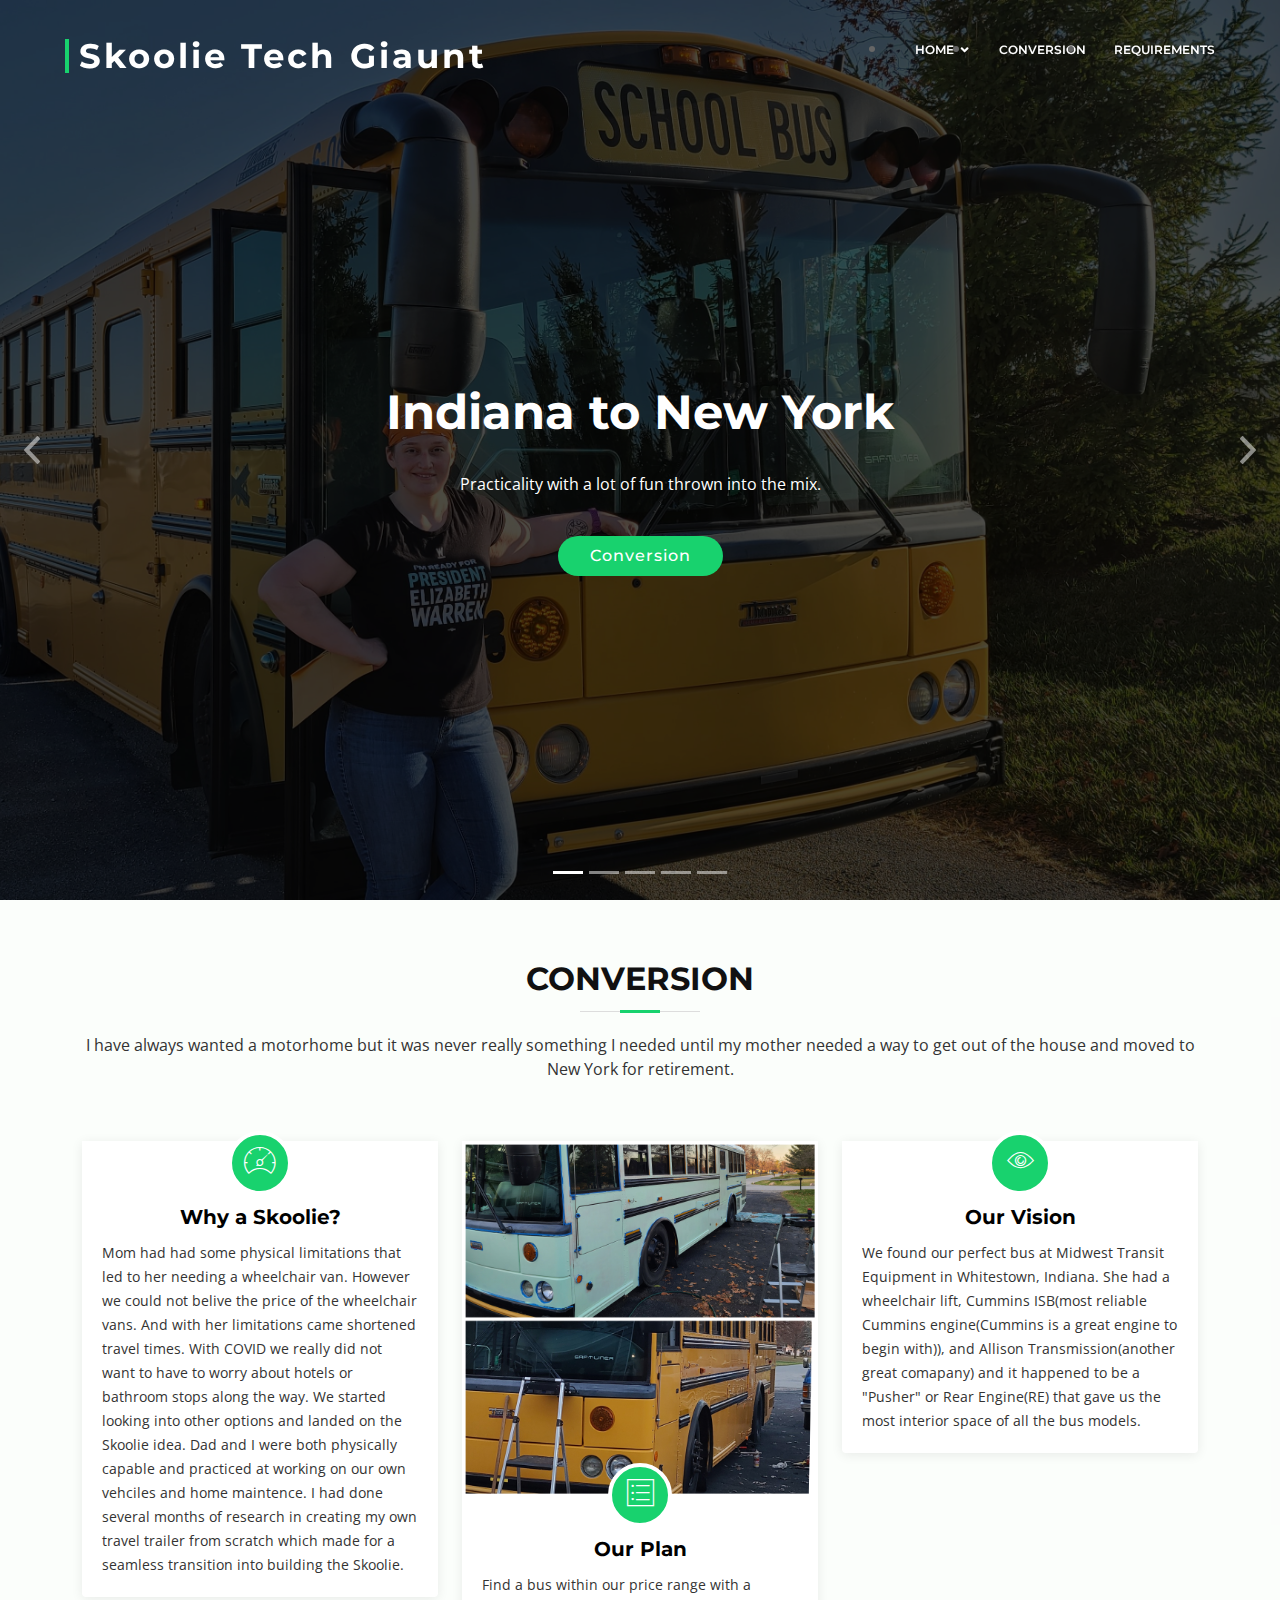
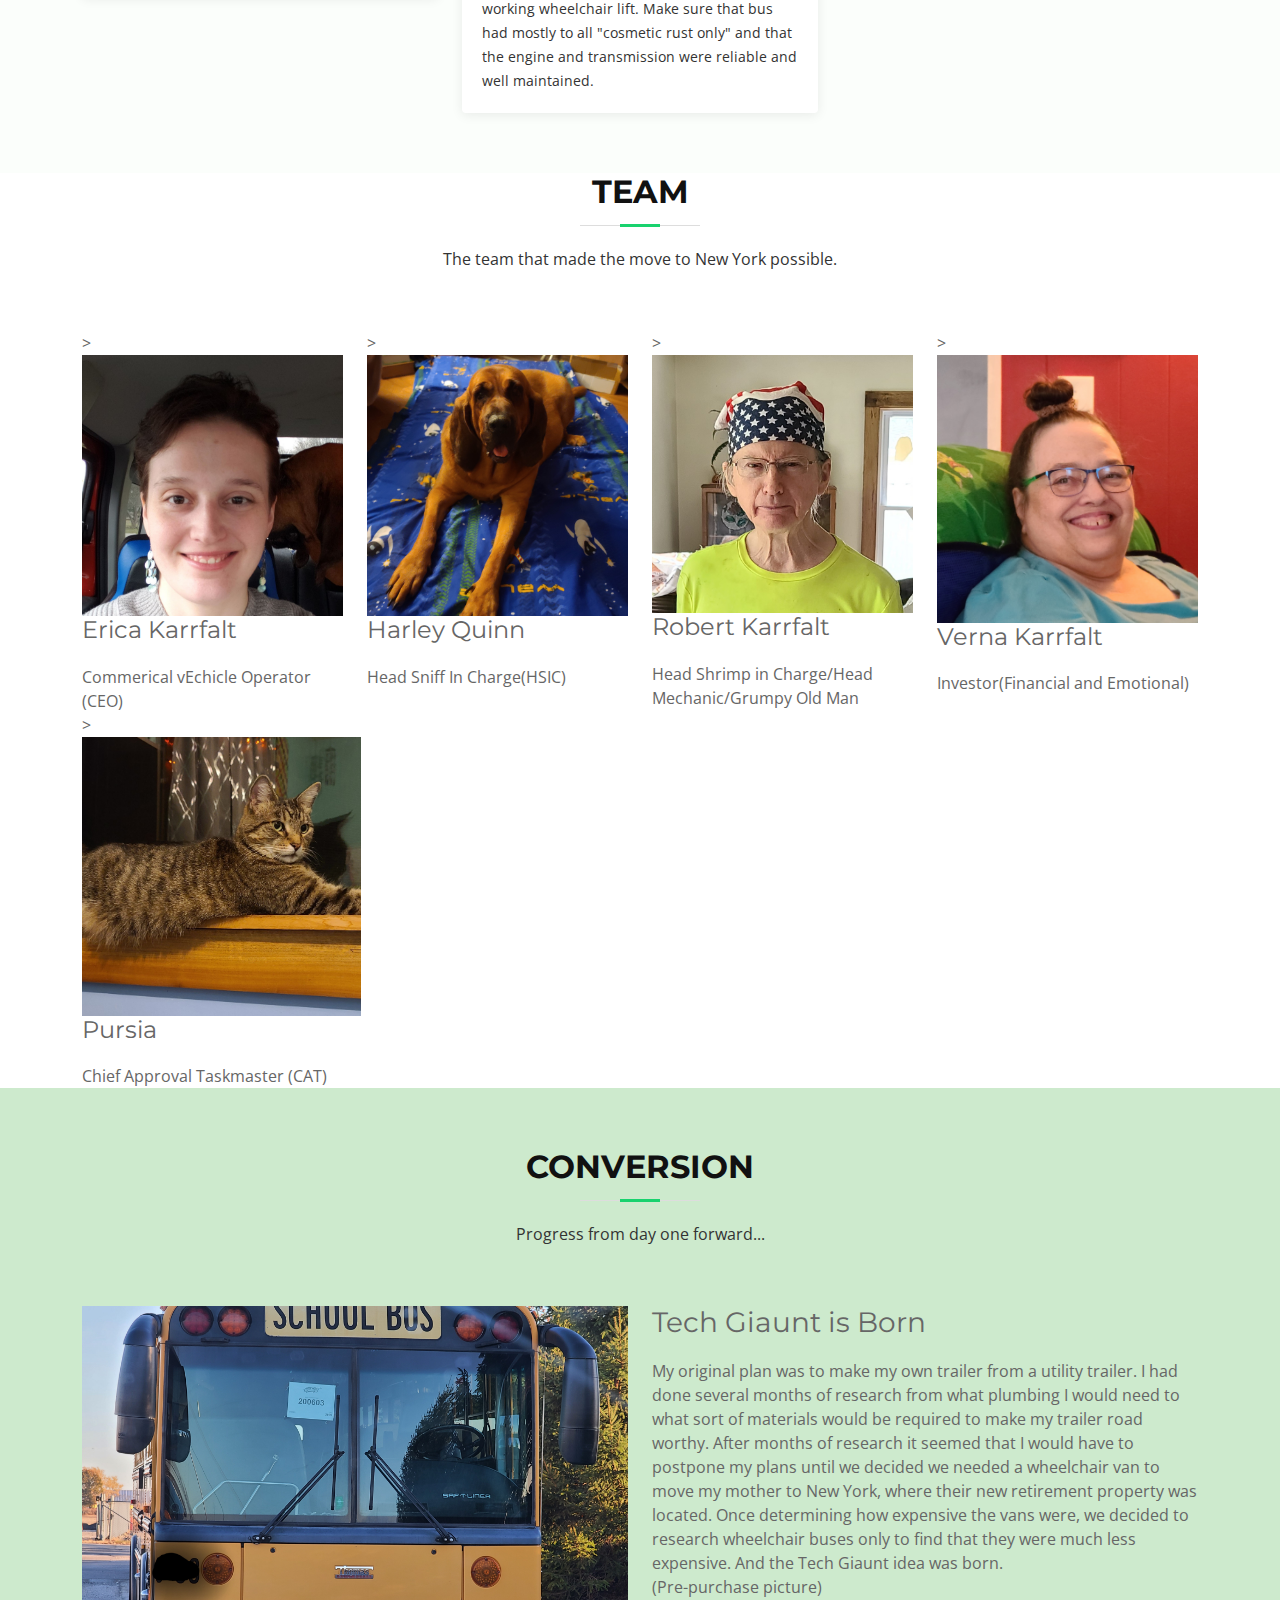
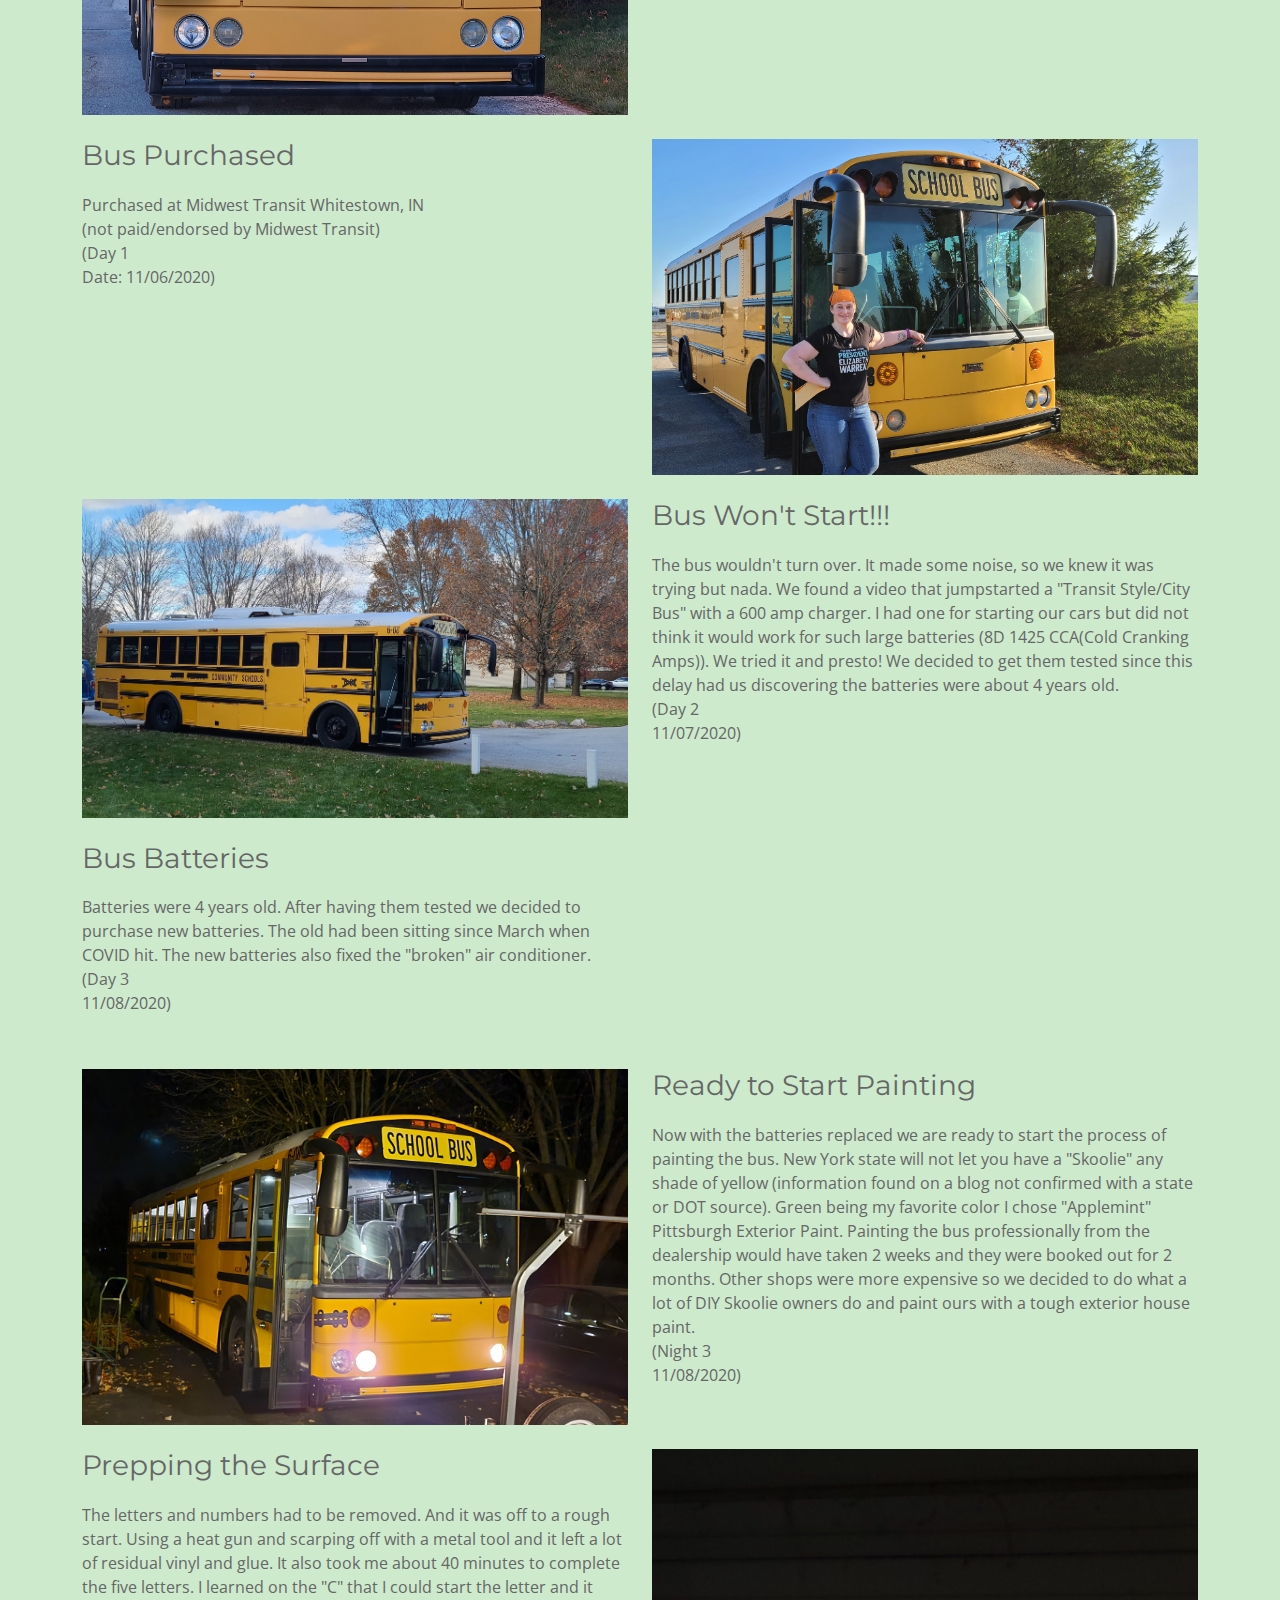
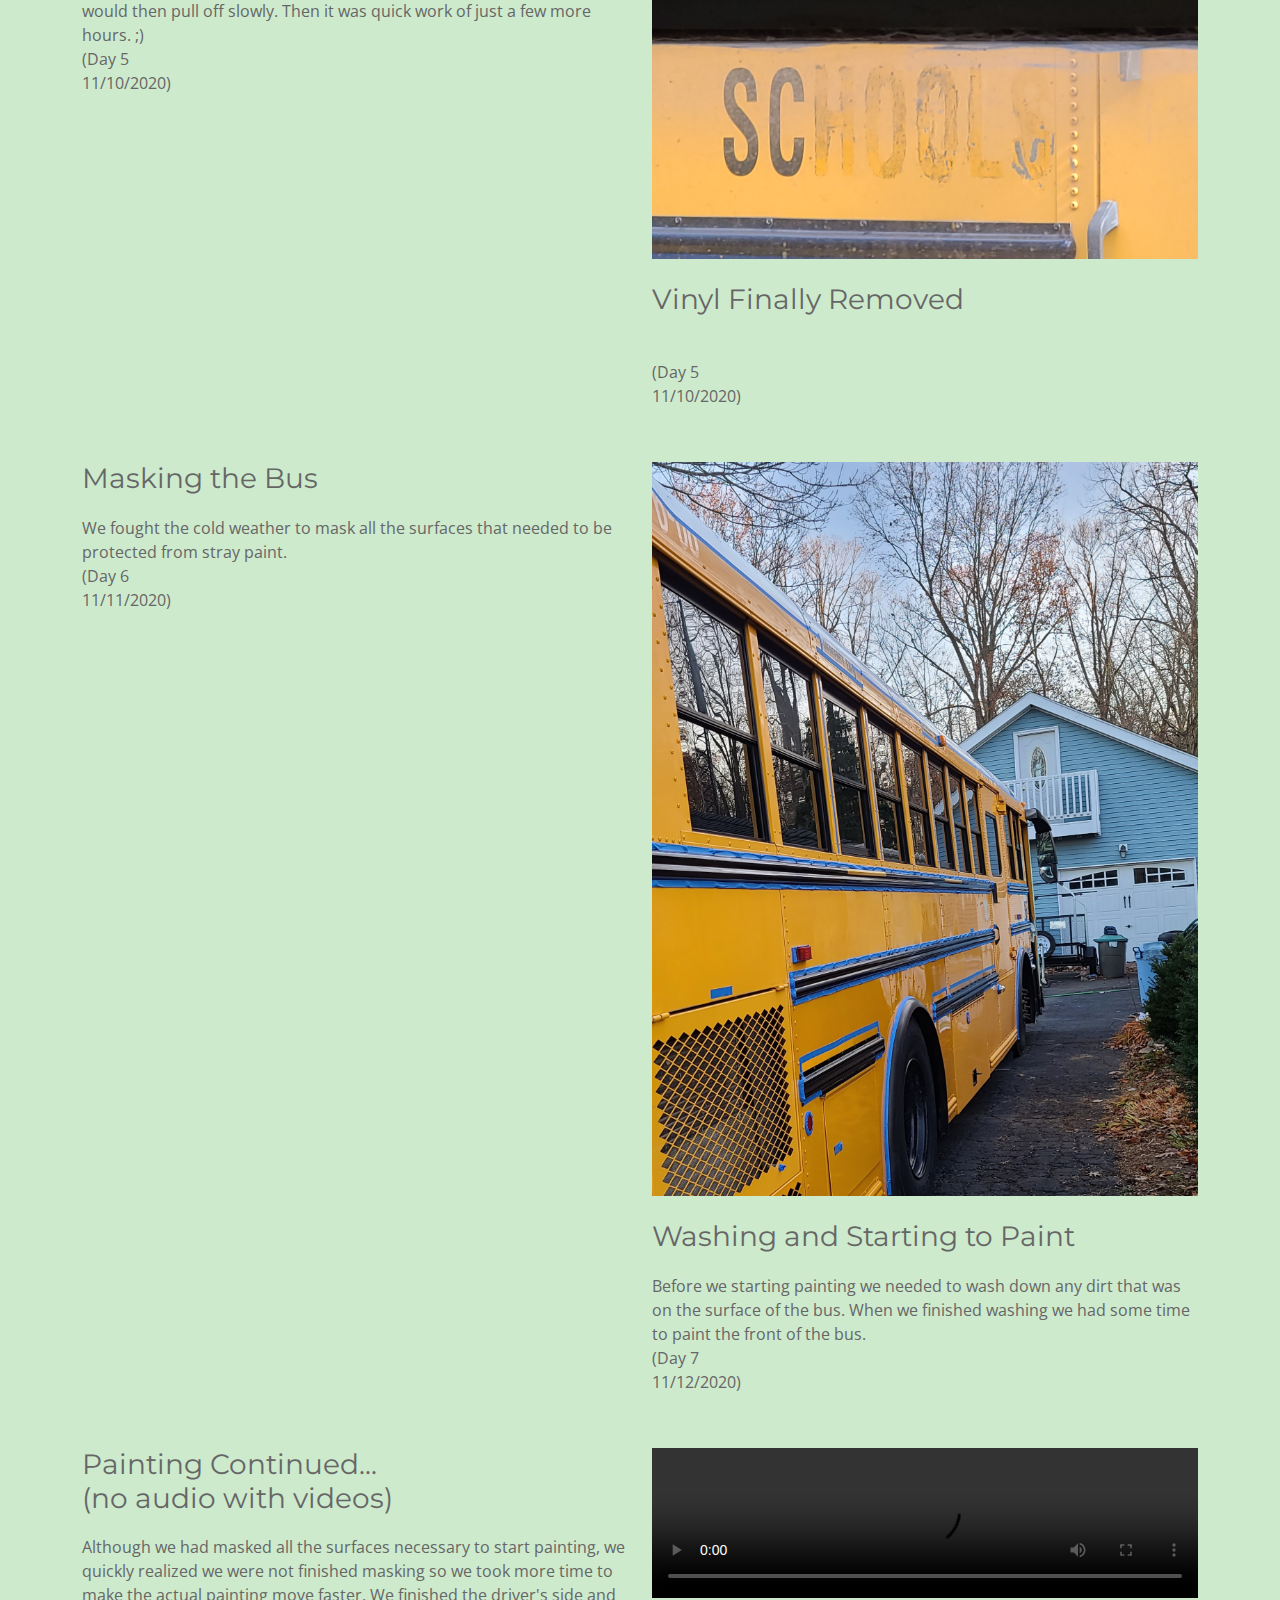
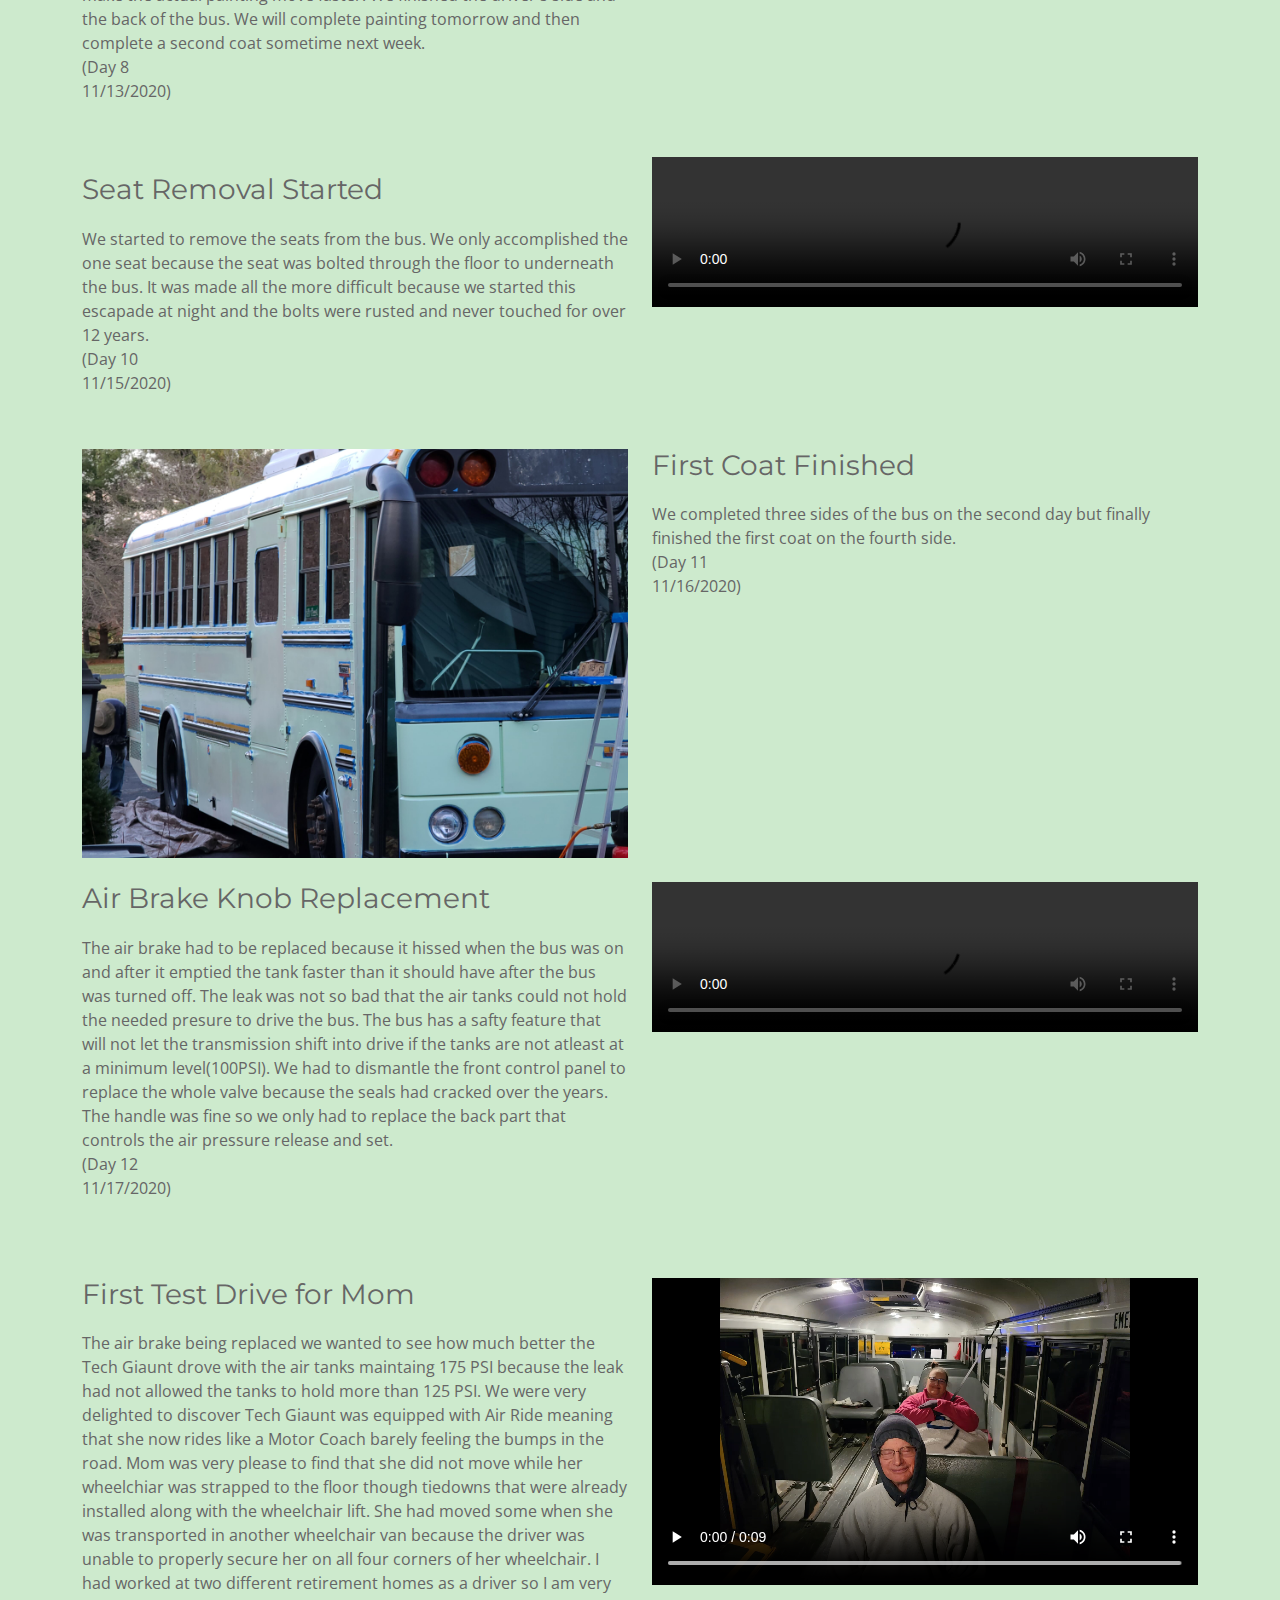
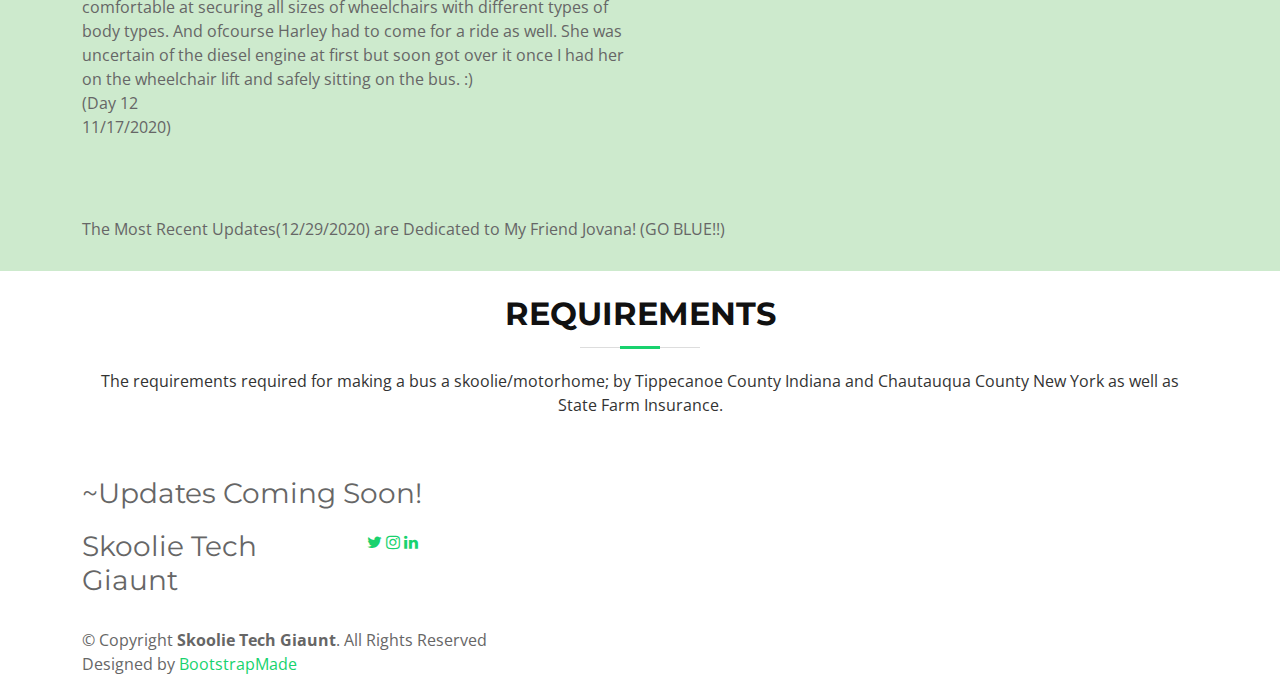
==== index.html @ 7063f768 "Update index.html" ====
<!DOCTYPE html>
<html lang="en">

<head>
  <meta charset="utf-8">
  <meta content="width=device-width, initial-scale=1.0" name="viewport">

  <title>Skoolie Tech Giaunt</title>
  <meta content="" name="description">
  <meta content="" name="keywords">

  <!-- Favicons -->
  <link href="img/favicon.png" rel="icon">
  <link href="img/bootstrap.png" rel="apple-touch-icon">

  <!-- Google Fonts -->
  <link href="https://fonts.googleapis.com/css?family=Open+Sans:300,300i,400,400i,700,700i|Montserrat:300,400,500,700" rel="stylesheet">

  <!-- Vendor CSS Files -->
  <link href="vendor/bootstrap/css/bootstrap.min.css" rel="stylesheet">
  <link href="vendor/icofont/icofont.min.css" rel="stylesheet">
  <link href="vendor/font-awesome/css/font-awesome.min.css" rel="stylesheet">
  <link href="vendor/ionicons/css/ionicons.min.css" rel="stylesheet">
  <link href="vendor/animate.css/animate.min.css" rel="stylesheet">
  <link href="vendor/venobox/venobox.css" rel="stylesheet">
  <link href="vendor/owl.carousel/assets/owl.carousel.min.css" rel="stylesheet">
  <link href="vendor/aos/aos.css" rel="stylesheet">

  <!-- Template Main CSS File -->
  <link href="css/style.css" rel="stylesheet">

  <!-- =======================================================
  * Template Name: BizPage - v4.0.2
  * Template URL: https://bootstrapmade.com/bizpage-bootstrap-business-template/
  * Author: BootstrapMade.com
  * License: https://bootstrapmade.com/license/
  ======================================================== -->
</head>

<body>

  <!-- ======= Header ======= -->
  <header id="header" class="fixed-top header-transparent">
    <div class="container-fluid">

      <div class="row justify-content-center">
        <div class="col-xl-11 d-flex align-items-center">
          <h1 class="logo mr-auto"><a href="#intro">Skoolie Tech Giaunt</a></h1>
          <!-- Uncomment below if you prefer to use an image logo -->
          <!-- <a href="index.html" class="logo mr-auto"><img src="assets/img/logo.png" alt="" class="img-fluid"></a>-->

          <nav class="nav-menu d-none d-lg-block">
            <ul>
              <li class="drop-down"><a href="#intro">Home</a>
                <ul>
                  <li><a href="#about">Conversion Overview</a></li>
		<li><a href="#team">Team</a></li>
                </ul>
              </li>
              <li><a href="#facts">Conversion</a></li>
		<!--<li><a href="#about">Conversion Overview</a></li>-->
		<li><a href="#requirements">Requirements</a></li>
              <!--<li><a href="#services">Services</a></li>-->
              <!--<li><a href="#portfolio">Portfolio</a></li>-->
              <!--<li><a href="#team">Team</a></li>-->
              <!--<li class="drop-down"><a href="">Drop Down</a>
                <ul>
                  <li><a href="#">Drop Down 1</a></li>
                  <li><a href="#">Drop Down 3</a></li>
                  <li><a href="#">Drop Down 4</a></li>
                  <li><a href="#">Drop Down 5</a></li>
                </ul>
              </li>
              <li><a href="#contact">Contact Us</a></li>-->

            </ul>
          </nav><!-- .nav-menu -->
        </div>
      </div>

    </div>
  </header><!-- End Header -->

  <!-- ======= Intro Section ======= -->
  <section id="intro">
    <div class="intro-container">
      <div id="introCarousel" class="carousel  slide carousel-fade" data-ride="carousel">

        <ol class="carousel-indicators"></ol>

        <div class="carousel-inner" role="listbox">

          <div class="carousel-item active" style="background-image: url(img/intro-carousel/EricaTechGiauntDay1.jpg)">
            <div class="carousel-container">
              <div class="container">
                <h2 class="animate__animated animate__fadeInDown">Indiana to New York</h2>
                <p class="animate__animated animate__fadeInUp">Practicality with a lot of fun thrown into the mix.</p>
                <a href="#facts" class="btn-get-started scrollto animate__animated animate__fadeInUp">Conversion</a>
              </div>
            </div>
          </div>

          <div class="carousel-item" style="background-image: url(img/intro-carousel/Day3.jpg)">
            <div class="carousel-container">
              <div class="container">
                <h2 class="animate__animated animate__fadeInDown">Wheelchair Accessible</h2>
                <p class="animate__animated animate__fadeInUp">Wheelchair vans can be very expensive even used one. They usually start around $15,000-20,000 for used and $50,000-85,000 for brandnew. Our 2009 Thomas school bus cost just over $10,000.</p>
                <a href="#facts" class="btn-get-started scrollto animate__animated animate__fadeInUp">Conversion</a>
              </div>
            </div>
          </div>
		
   <div class="carousel-item" style="background-image: url(img/intro-carousel/secondpaintdayD8_2.jpg)">
            <div class="carousel-container">
              <div class="container">
                <h2 class="animate__animated animate__fadeInDown">Your Motorhome</h2>
                <p class="animate__animated animate__fadeInUp">Whatever bus you decide to convert remember to make sure the bus is ready for your needs.</p>
                <a href="#facts" class="btn-get-started scrollto animate__animated animate__fadeInUp">Conversion</a>
              </div>
            </div>
          </div>
		
          <div class="carousel-item" style="background-image: url(img/intro-carousel/vinyllettersremovedD6.jpg)">
            <div class="carousel-container">
              <div class="container">
                <h2 class="animate__animated animate__fadeInDown">Motorhome Rules</h2>
                <p class="animate__animated animate__fadeInUp">Each state has different rules for the converison process.</p>
                <a href="#requirements" class="btn-get-started scrollto animate__animated animate__fadeInUp">Requirements for Motorhome</a>
              </div>
            </div>
          </div>

          <div class="carousel-item" style="background-image: url(img/intro-carousel/firstpsintdayD7.jpg)">
            <div class="carousel-container">
              <div class="container">
                <h2 class="animate__animated animate__fadeInDown">Painting</h2>
                <p class="animate__animated animate__fadeInUp">Painting the bus is a must in almost all states. The yellow is designated for school buses only.</p>
                <a href="#requirements" class="btn-get-started scrollto animate__animated animate__fadeInUp">Requirements for Motorhome</a>
              </div>
            </div>
          </div>

       

        </div>

        <a class="carousel-control-prev" href="#introCarousel" role="button" data-slide="prev">
          <span class="carousel-control-prev-icon ion-chevron-left" aria-hidden="true"></span>
          <span class="sr-only">Previous</span>
        </a>

        <a class="carousel-control-next" href="#introCarousel" role="button" data-slide="next">
          <span class="carousel-control-next-icon ion-chevron-right" aria-hidden="true"></span>
          <span class="sr-only">Next</span>
        </a>

      </div>
    </div>
  </section><!-- End Intro Section -->

  <main id="main">

    <!-- ======= Featured Services Section Section ======= -->
    <!--<section id="featured-services">
      <div class="container">
        <div class="row">
          <div class="col-lg-4 box">
            <i class="ion-ios-bookmarks-outline"></i>
            <h4 class="title"><a href="">Lorem Ipsum Delino</a></h4>
            <p class="description">Voluptatum deleniti atque corrupti quos dolores et quas molestias excepturi sint occaecati cupiditate non provident</p>
          </div>
          <div class="col-lg-4 box box-bg">
            <i class="ion-ios-stopwatch-outline"></i>
            <h4 class="title"><a href="">Dolor Sitema</a></h4>
            <p class="description">Minim veniam, quis nostrud exercitation ullamco laboris nisi ut aliquip ex ea commodo consequat tarad limino ata</p>
          </div>
          <div class="col-lg-4 box">
            <i class="ion-ios-heart-outline"></i>
            <h4 class="title"><a href="">Sed ut perspiciatis</a></h4>
            <p class="description">Duis aute irure dolor in reprehenderit in voluptate velit esse cillum dolore eu fugiat nulla pariatur</p>
          </div>
        </div>
      </div>
    </section><!-- End Featured Services Section -->

    <!-- ======= About Us Section ======= -->
    <section id="about">
      <div class="container" aos="fade-up">

        <header class="section-header">
          <h3>Conversion</h3>
          <p>I have always wanted a motorhome but it was never really something I needed until my mother needed a way to get out of the house and moved to New York for retirement.</p>
        </header>

        <div class="row about-cols">

          <div class="col-md-4" aos="fade-up" aos-delay="100">
            <div class="about-col">
              <div class="img">
                <img src="img/Applemint1.jpg" alt="" class="img-fluid">
                <div class="icon"><i class="ion-ios-speedometer-outline"></i></div>
              </div>
              <h2 class="title"><a href="#facts">Why a Skoolie?</a></h2>
              <p>
                Mom had had some physical limitations that led to her needing a wheelchair van. However we could not belive the price of the wheelchair vans. And with her limitations came shortened travel times. With COVID
				we really did not want to have to worry about hotels or bathroom stops along the way. We started looking into other options and landed on the Skoolie idea. Dad and I were both physically capable and practiced at
				working on our own vehciles and home maintence. I had done several months of research in creating my own travel trailer from scratch which made for a seamless transition into building the Skoolie.
              </p>
            </div>
          </div>

          <div class="col-md-4" aos="fade-up" aos-delay="200">
            <div class="about-col">
              <div class="img">
                <img src="img/D6_D8.jpg" alt="" class="img-fluid">
                <div class="icon"><i class="ion-ios-list-outline"></i></div>
              </div>
              <h2 class="title"><a href="#facts">Our Plan</a></h2>
              <p>
                Find a bus within our price range with a working wheelchair lift. Make sure that bus had mostly to all "cosmetic rust only" and that the engine and transmission were reliable and well maintained.
              </p>
            </div>
          </div>

          <div class="col-md-4" aos="fade-up" aos-delay="300">
            <div class="about-col">
              <div class="img">
                <img src="img/applemint2.jpg" alt="" class="img-fluid">
                <div class="icon"><i class="ion-ios-eye-outline"></i></div>
              </div>
              <h2 class="title"><a href="#facts">Our Vision</a></h2>
              <p>
                We found our perfect bus at Midwest Transit Equipment in Whitestown, Indiana. She had a wheelchair lift, Cummins ISB(most reliable Cummins engine(Cummins is a great engine to begin with)), and Allison Transmission(another great comapany) and it happened to be a "Pusher" or Rear Engine(RE) that gave us the most interior space of all the bus models.
              </p>
            </div>
          </div>

        </div>

      </div>
    </section><!-- End About Us Section -->
	  
    <!-- ======= Services Section ======= -->
   <!-- <section id="services">
      <div class="container" data-aos="fade-up">
        <header class="section-header wow fadeInUp">
          <h3>Services</h3>
          <p>Laudem latine persequeris id sed, ex fabulas delectus quo. No vel partiendo abhorreant vituperatoribus, ad pro quaestio laboramus. Ei ubique vivendum pro. At ius nisl accusam lorenta zanos paradigno tridexa panatarel.</p>
        </header>
        <div class="row">
          <div class="col-lg-4 col-md-6 box" data-aos="fade-up" data-aos-delay="100">
            <div class="icon"><i class="ion-ios-analytics-outline"></i></div>
            <h4 class="title"><a href="">Lorem Ipsum</a></h4>
            <p class="description">Voluptatum deleniti atque corrupti quos dolores et quas molestias excepturi sint occaecati cupiditate non provident</p>
          </div>
          <div class="col-lg-4 col-md-6 box" data-aos="fade-up" data-aos-delay="200">
            <div class="icon"><i class="ion-ios-bookmarks-outline"></i></div>
            <h4 class="title"><a href="">Dolor Sitema</a></h4>
            <p class="description">Minim veniam, quis nostrud exercitation ullamco laboris nisi ut aliquip ex ea commodo consequat tarad limino ata</p>
          </div>
          <div class="col-lg-4 col-md-6 box" data-aos="fade-up" data-aos-delay="300">
            <div class="icon"><i class="ion-ios-paper-outline"></i></div>
            <h4 class="title"><a href="">Sed ut perspiciatis</a></h4>
            <p class="description">Duis aute irure dolor in reprehenderit in voluptate velit esse cillum dolore eu fugiat nulla pariatur</p>
          </div>
          <div class="col-lg-4 col-md-6 box" data-aos="fade-up" data-aos-delay="200">
            <div class="icon"><i class="ion-ios-speedometer-outline"></i></div>
            <h4 class="title"><a href="">Magni Dolores</a></h4>
            <p class="description">Excepteur sint occaecat cupidatat non proident, sunt in culpa qui officia deserunt mollit anim id est laborum</p>
          </div>
          <div class="col-lg-4 col-md-6 box" data-aos="fade-up" data-aos-delay="300">
            <div class="icon"><i class="ion-ios-barcode-outline"></i></div>
            <h4 class="title"><a href="">Nemo Enim</a></h4>
            <p class="description">At vero eos et accusamus et iusto odio dignissimos ducimus qui blanditiis praesentium voluptatum deleniti atque</p>
          </div>
          <div class="col-lg-4 col-md-6 box" data-aos="fade-up" data-aos-delay="400">
            <div class="icon"><i class="ion-ios-people-outline"></i></div>
            <h4 class="title"><a href="">Eiusmod Tempor</a></h4>
            <p class="description">Et harum quidem rerum facilis est et expedita distinctio. Nam libero tempore, cum soluta nobis est eligendi</p>
          </div>
        </div>
      </div>
    </section><!-- End Services Section -->

    <!-- ======= Call To Action Section ======= -->
    <!--<section id="call-to-action">
      <div class="container text-center" data-aos="zoom-in">
        <h3>Call To Action</h3>
        <p> Duis aute irure dolor in reprehenderit in voluptate velit esse cillum dolore eu fugiat nulla pariatur. Excepteur sint occaecat cupidatat non proident, sunt in culpa qui officia deserunt mollit anim id est laborum.</p>
        <a class="cta-btn" href="#">Call To Action</a>
      </div>
    </section><!-- End Call To Action Section -->

    <!-- ======= Skills Section ======= -->
   <!-- <section id="skills">
      <div class="container" data-aos="fade-up">
        <header class="section-header">
          <h3>Our Skills</h3>
          <p>Lorem ipsum dolor sit amet, consectetur adipiscing elit, sed do eiusmod tempor incididunt ut labore et dolore magna aliqua. Ut enim ad minim veniam, quis nostrud exercitation ullamco laboris nisi ut aliquip</p>
        </header>
        <div class="skills-content">
          <div class="progress">
            <div class="progress-bar bg-success" role="progressbar" aria-valuenow="100" aria-valuemin="0" aria-valuemax="100">
              <span class="skill">HTML <i class="val">100%</i></span>
            </div>
          </div>
          <div class="progress">
            <div class="progress-bar bg-info" role="progressbar" aria-valuenow="90" aria-valuemin="0" aria-valuemax="100">
              <span class="skill">CSS <i class="val">90%</i></span>
            </div>
          </div>
          <div class="progress">
            <div class="progress-bar bg-warning" role="progressbar" aria-valuenow="75" aria-valuemin="0" aria-valuemax="100">
              <span class="skill">JavaScript <i class="val">75%</i></span>
            </div>
          </div>
          <div class="progress">
            <div class="progress-bar bg-danger" role="progressbar" aria-valuenow="55" aria-valuemin="0" aria-valuemax="100">
              <span class="skill">Photoshop <i class="val">55%</i></span>
            </div>
          </div>
        </div>
      </div>
    </section><!-- End Skills Section -->

    <!-- ======= Facts Section ======= -->
    <!--<section id="facts">
      <div class="container" data-aos="fade-up">
        <header class="section-header">
          <h3>Facts</h3>
          <p>Sed ut perspiciatis unde omnis iste natus error sit voluptatem accusantium doloremque</p>
        </header>
        <div class="row counters">
          <div class="col-lg-3 col-6 text-center">
            <span data-toggle="counter-up">274</span>
            <p>Clients</p>
          </div>
          <div class="col-lg-3 col-6 text-center">
            <span data-toggle="counter-up">421</span>
            <p>Projects</p>
          </div>
          <div class="col-lg-3 col-6 text-center">
            <span data-toggle="counter-up">1,364</span>
            <p>Hours Of Support</p>
          </div>
          <div class="col-lg-3 col-6 text-center">
            <span data-toggle="counter-up">18</span>
            <p>Hard Workers</p>
          </div>
        </div>
        <div class="facts-img">
          <img src="assets/img/facts-img.png" alt="" class="img-fluid">
        </div>
      </div>
    </section><!-- End Facts Section -->

    <!-- ======= Portfolio Section ======= -->
   <!-- <section id="portfolio" class="section-bg">
      <div class="container" data-aos="fade-up">
        <header class="section-header">
          <h3 class="section-title">Our Portfolio</h3>
        </header>
        <div class="row" data-aos="fade-up" data-aos-delay="100"">
      <div class=" col-lg-12">
          <ul id="portfolio-flters">
            <li data-filter="*" class="filter-active">All</li>
            <li data-filter=".filter-app">App</li>
            <li data-filter=".filter-card">Card</li>
            <li data-filter=".filter-web">Web</li>
          </ul>
        </div>
      </div>
      <div class="row portfolio-container" data-aos="fade-up" data-aos-delay="200">
        <div class="col-lg-4 col-md-6 portfolio-item filter-app">
          <div class="portfolio-wrap">
            <figure>
              <img src="assets/img/portfolio/app1.jpg" class="img-fluid" alt="">
              <a href="assets/img/portfolio/app1.jpg" data-lightbox="portfolio" data-title="App 1" class="link-preview"><i class="ion ion-eye"></i></a>
              <a href="portfolio-details.html" class="link-details" title="More Details"><i class="ion ion-android-open"></i></a>
            </figure>
            <div class="portfolio-info">
              <h4><a href="portfolio-details.html">App 1</a></h4>
              <p>App</p>
            </div>
          </div>
        </div>
        <div class="col-lg-4 col-md-6 portfolio-item filter-web">
          <div class="portfolio-wrap">
            <figure>
              <img src="assets/img/portfolio/web3.jpg" class="img-fluid" alt="">
              <a href="assets/img/portfolio/web3.jpg" class="link-preview venobox" data-gall="portfolioGallery" title="Web 3"><i class="ion ion-eye"></i></a>
              <a href="portfolio-details.html" class="link-details" title="More Details"><i class="ion ion-android-open"></i></a>
            </figure>
            <div class="portfolio-info">
              <h4><a href="portfolio-details.html">Web 3</a></h4>
              <p>Web</p>
            </div>
          </div>
        </div>
        <div class="col-lg-4 col-md-6 portfolio-item filter-app">
          <div class="portfolio-wrap">
            <figure>
              <img src="assets/img/portfolio/app2.jpg" class="img-fluid" alt="">
              <a href="assets/img/portfolio/app2.jpg" class="link-preview venobox" data-gall="portfolioGallery" title="App 2"><i class="ion ion-eye"></i></a>
              <a href="portfolio-details.html" class="link-details" title="More Details"><i class="ion ion-android-open"></i></a>
            </figure>
            <div class="portfolio-info">
              <h4><a href="portfolio-details.html">App 2</a></h4>
              <p>App</p>
            </div>
          </div>
        </div>
        <div class="col-lg-4 col-md-6 portfolio-item filter-card">
          <div class="portfolio-wrap">
            <figure>
              <img src="assets/img/portfolio/card2.jpg" class="img-fluid" alt="">
              <a href="assets/img/portfolio/card2.jpg" class="link-preview venobox" data-gall="portfolioGallery" title="Card 2"><i class="ion ion-eye"></i></a>
              <a href="portfolio-details.html" class="link-details" title="More Details"><i class="ion ion-android-open"></i></a>
            </figure>
            <div class="portfolio-info">
              <h4><a href="portfolio-details.html">Card 2</a></h4>
              <p>Card</p>
            </div>
          </div>
        </div>
        <div class="col-lg-4 col-md-6 portfolio-item filter-web">
          <div class="portfolio-wrap">
            <figure>
              <img src="assets/img/portfolio/web2.jpg" class="img-fluid" alt="">
              <a href="assets/img/portfolio/web2.jpg" class="link-preview venobox" data-gall="portfolioGallery" title="Web 2"><i class="ion ion-eye"></i></a>
              <a href="portfolio-details.html" class="link-details" title="More Details"><i class="ion ion-android-open"></i></a>
            </figure>
            <div class="portfolio-info">
              <h4><a href="portfolio-details.html">Web 2</a></h4>
              <p>Web</p>
            </div>
          </div>
        </div>
        <div class="col-lg-4 col-md-6 portfolio-item filter-app">
          <div class="portfolio-wrap">
            <figure>
              <img src="assets/img/portfolio/app3.jpg" class="img-fluid" alt="">
              <a href="assets/img/portfolio/app3.jpg" class="link-preview venobox" data-gall="portfolioGallery" title="App 3"><i class="ion ion-eye"></i></a>
              <a href="portfolio-details.html" class="link-details" title="More Details"><i class="ion ion-android-open"></i></a>
            </figure>
            <div class="portfolio-info">
              <h4><a href="portfolio-details.html">App 3</a></h4>
              <p>App</p>
            </div>
          </div>
        </div>
        <div class="col-lg-4 col-md-6 portfolio-item filter-card">
          <div class="portfolio-wrap">
            <figure>
              <img src="assets/img/portfolio/card1.jpg" class="img-fluid" alt="">
              <a href="assets/img/portfolio/card1.jpg" class="link-preview venobox" data-gall="portfolioGallery" title="Card 1"><i class="ion ion-eye"></i></a>
              <a href="portfolio-details.html" class="link-details" title="More Details"><i class="ion ion-android-open"></i></a>
            </figure>
            <div class="portfolio-info">
              <h4><a href="portfolio-details.html">Card 1</a></h4>
              <p>Card</p>
            </div>
          </div>
        </div>
        <div class="col-lg-4 col-md-6 portfolio-item filter-card">
          <div class="portfolio-wrap">
            <figure>
              <img src="assets/img/portfolio/card3.jpg" class="img-fluid" alt="">
              <a href="assets/img/portfolio/card3.jpg" class="link-preview venobox" data-gall="portfolioGallery" title="Card 3"><i class="ion ion-eye"></i></a>
              <a href="portfolio-details.html" class="link-details" title="More Details"><i class="ion ion-android-open"></i></a>
            </figure>
            <div class="portfolio-info">
              <h4><a href="portfolio-details.html">Card 3</a></h4>
              <p>Card</p>
            </div>
          </div>
        </div>
        <div class="col-lg-4 col-md-6 portfolio-item filter-web">
          <div class="portfolio-wrap">
            <figure>
              <img src="assets/img/portfolio/web1.jpg" class="img-fluid" alt="">
              <a href="assets/img/portfolio/web1.jpg" class="link-preview venobox" data-gall="portfolioGallery" title="Web 1"><i class="ion ion-eye"></i></a>
              <a href="portfolio-details.html" class="link-details" title="More Details"><i class="ion ion-android-open"></i></a>
            </figure>
            <div class="portfolio-info">
              <h4><a href="portfolio-details.html">Web 1</a></h4>
              <p>Web</p>
            </div>
          </div>
        </div>
      </div>
      </div>
    </section><!-- End Portfolio Section -->

    <!-- ======= Our Clients Section ======= -->
    <!--<section id="clients">
      <div class="container" data-aos="zoom-in">
        <header class="section-header">
          <h3>Our Clients</h3>
        </header>
        <div class="owl-carousel clients-carousel">
          <img src="assets/img/clients/client-1.png" alt="">
          <img src="assets/img/clients/client-2.png" alt="">
          <img src="assets/img/clients/client-3.png" alt="">
          <img src="assets/img/clients/client-4.png" alt="">
          <img src="assets/img/clients/client-5.png" alt="">
          <img src="assets/img/clients/client-6.png" alt="">
          <img src="assets/img/clients/client-7.png" alt="">
          <img src="assets/img/clients/client-8.png" alt="">
        </div>
      </div>
    </section><!-- End Our Clients Section -->

    <!-- ======= Testimonials Section ======= -->
    <!--<section id="testimonials" class="section-bg">
      <div class="container" data-aos="fade-up">
        <header class="section-header">
          <h3>Testimonials</h3>
        </header>
        <div class="owl-carousel testimonials-carousel">
          <div class="testimonial-item">
            <img src="assets/img/testimonial-1.jpg" class="testimonial-img" alt="">
            <h3>Saul Goodman</h3>
            <h4>Ceo &amp; Founder</h4>
            <p>
              <img src="assets/img/quote-sign-left.png" class="quote-sign-left" alt="">
              Proin iaculis purus consequat sem cure digni ssim donec porttitora entum suscipit rhoncus. Accusantium quam, ultricies eget id, aliquam eget nibh et. Maecen aliquam, risus at semper.
              <img src="assets/img/quote-sign-right.png" class="quote-sign-right" alt="">
            </p>
          </div>
          <div class="testimonial-item">
            <img src="assets/img/testimonial-2.jpg" class="testimonial-img" alt="">
            <h3>Sara Wilsson</h3>
            <h4>Designer</h4>
            <p>
              <img src="assets/img/quote-sign-left.png" class="quote-sign-left" alt="">
              Export tempor illum tamen malis malis eram quae irure esse labore quem cillum quid cillum eram malis quorum velit fore eram velit sunt aliqua noster fugiat irure amet legam anim culpa.
              <img src="assets/img/quote-sign-right.png" class="quote-sign-right" alt="">
            </p>
          </div>
          <div class="testimonial-item">
            <img src="assets/img/testimonial-3.jpg" class="testimonial-img" alt="">
            <h3>Jena Karlis</h3>
            <h4>Store Owner</h4>
            <p>
              <img src="assets/img/quote-sign-left.png" class="quote-sign-left" alt="">
              Enim nisi quem export duis labore cillum quae magna enim sint quorum nulla quem veniam duis minim tempor labore quem eram duis noster aute amet eram fore quis sint minim.
              <img src="assets/img/quote-sign-right.png" class="quote-sign-right" alt="">
            </p>
          </div>
          <div class="testimonial-item">
            <img src="assets/img/testimonial-4.jpg" class="testimonial-img" alt="">
            <h3>Matt Brandon</h3>
            <h4>Freelancer</h4>
            <p>
              <img src="assets/img/quote-sign-left.png" class="quote-sign-left" alt="">
              Fugiat enim eram quae cillum dolore dolor amet nulla culpa multos export minim fugiat minim velit minim dolor enim duis veniam ipsum anim magna sunt elit fore quem dolore labore illum veniam.
              <img src="assets/img/quote-sign-right.png" class="quote-sign-right" alt="">
            </p>
          </div>
          <div class="testimonial-item">
            <img src="assets/img/testimonial-5.jpg" class="testimonial-img" alt="">
            <h3>John Larson</h3>
            <h4>Entrepreneur</h4>
            <p>
              <img src="assets/img/quote-sign-left.png" class="quote-sign-left" alt="">
              Quis quorum aliqua sint quem legam fore sunt eram irure aliqua veniam tempor noster veniam enim culpa labore duis sunt culpa nulla illum cillum fugiat legam esse veniam culpa fore nisi cillum quid.
              <img src="assets/img/quote-sign-right.png" class="quote-sign-right" alt="">
            </p>
          </div>
        </div>
      </div>
    </section><!-- End Testimonials Section -->

    <!-- ======= Team Section ======= -->
    <section id="team">
      <div class="container" <!--data-aos="fade-up-->">
        <div class="section-header">
          <h3>Team</h3>
          <p>The team that made the move to New York possible.</p>
        </div>

        <div class="row">

          <div class="col-lg-3 col-md-6">
            <div class="member" <!--data-aos="fade-up" data-aos-delay="100"-->>
              <img src="img/CEO.jpg" class="img-fluid" alt="">
              <div class="member-info">
                <div class="member-info-content">
                  <h4>Erica Karrfalt</h4>
                  <span>Commerical vEchicle Operator (CEO)</span>
                 <!-- <div class="social">
                    <a href=""><i class="fa fa-twitter"></i></a>
                    <a href=""><i class="fa fa-facebook"></i></a>
                    <a href=""><i class="fa fa-google-plus"></i></a>
                    <a href=""><i class="fa fa-linkedin"></i></a>
                  </div>-->
                </div>
              </div>
            </div>
          </div>

          <div class="col-lg-3 col-md-6">
            <div class="member" <!--data-aos="fade-up" data-aos-delay="200"-->>
              <img src="img/HSICHarley.jpg" class="img-fluid" alt="">
              <div class="member-info">
                <div class="member-info-content">
                  <h4>Harley Quinn</h4>
                  <span>Head Sniff In Charge(HSIC)</span>
                  
                </div>
              </div>
            </div>
          </div>

          

          <div class="col-lg-3 col-md-6">
            <div class="member" <!--data-aos="fade-up" data-aos-delay="400"-->>
              <img src="img/DadGOWM.jpg" class="img-fluid" alt="">
              <div class="member-info">
                <div class="member-info-content">
                  <h4>Robert Karrfalt</h4>
                  <span>Head Shrimp in Charge/Head Mechanic/Grumpy Old Man</span>
                  
                </div>
              </div>
            </div>
          </div>
			<div class="col-lg-3 col-md-6">
            <div class="member" <!--data-aos="fade-up" data-aos-delay="500"-->>
              <img src="img/investorMOM.jpg" class="img-fluid" alt="">
              <div class="member-info">
                <div class="member-info-content">
                  <h4>Verna Karrfalt</h4>
                  <span>Investor(Financial and Emotional)</span>
                 
                </div>
              </div>
            </div>
		</div>
		</div>
			<div class="col-lg-3 col-md-6">
            <div class="member" <!--data-aos="fade-up" data-aos-delay="300"-->>
              <img src="img/Pursia.jpg" class="img-fluid" alt="">
              <div class="member-info">
                <div class="member-info-content">
                  <h4>Pursia</h4>
                  <span>Chief Approval Taskmaster (CAT)</span>
                  
                </div>
              </div>
            </div>
          </div>
		  
      
	 
    </section><!-- End Team Section -->
<!-- ======= Conversion Steps ======= -->
    <section id="facts" >
      <div class="container">
<div class="section-header">
          <h3>Conversion</h3>
          <p>Progress from day one forward...</p>
        </div>
        <div class="row content">
          <div class="col-lg-6">
            <img src="img/prepurchase.jpg" class="img-fluid" alt="">
          </div>
          <div class="col-lg-6 pt-3 pt-lg-0">
            <h3 class="conversion">Tech Giaunt is Born</h3>
            <p class="conversion">
              My original plan was to make my own trailer from a utility trailer. I had done several months of research from what plumbing I would need to what sort of materials would be required to make my trailer road worthy. 

After months of research it seemed that I would have to postpone my plans until we decided we needed a wheelchair van to move my mother to New York, where their new retirement property was located. Once determining how expensive the vans were, we decided to research wheelchair buses only to find that they were much less expensive. And the Tech Giaunt idea was born.</br>

(Pre-purchase picture)
            </p>
          </div>
        </div></br>

        <div class="row content">
          <div class="col-lg-6 order-1 order-lg-2">
            <img src="img/EricaTechGiauntDay1.jpg" class="img-fluid" alt="">
          </div>
          <div class="col-lg-6 order-2 order-lg-1 pt-3 pt-lg-0">
            <h3 class="conversion">Bus Purchased</h3>
            
            <p class="conversion">
             Purchased at Midwest Transit Whitestown, IN </br>
(not paid/endorsed by Midwest Transit)</br>
(Day 1 </br>
Date: 11/06/2020)
            </p>
          </div>
        </div></br>

        <div class="row content">
          <div class="col-lg-6">
            <img src="img/Day3.jpg" class="img-fluid" alt="">
          </div>
          <div class="col-lg-6 pt-3 pt-lg-0">
            <h3 class="conversion">Bus Won't Start!!!</h3>
            <p class="conversion">The bus wouldn't turn over. It made some noise, so we knew it was trying but nada. We found a video that jumpstarted a "Transit Style/City Bus" with a 600 amp charger. I had one for starting our cars but did not think it would work for such large batteries (8D 1425 CCA(Cold Cranking Amps)). We tried it and presto! We decided to get them tested since this delay had us discovering the batteries were about 4 years old.

</br>(Day 2
		</br>11/07/2020)</p>
      
          </div>
        </div></br>

        <div class="row content">
          <div class="col-lg-6 order-1 order-lg-2">
            <img src="img/Day3BatteriesInstalled.jpg" class="img-fluid" alt="">
          </div>
          <div class="col-lg-6 order-2 order-lg-1 pt-3 pt-lg-0">
            <h3 class="conversion">Bus Batteries</h3>
            <p class="conversion">
              Batteries were 4 years old. After having them tested we decided to purchase new batteries. The old had been sitting since March when COVID hit. The new batteries also fixed the "broken" air conditioner.

</br>(Day 3 </br>
11/08/2020)
            </p>
            
          </div>
        </div></br>
		
		 <div class="row content">
          <div class="col-lg-6">
            <img src="img/Night3.jpg" class="img-fluid" alt="">
          </div>
          <div class="col-lg-6 order-2 order-lg-1 pt-3 pt-lg-0">
            <h3 class="conversion">Ready to Start Painting</h3>
            <p class="conversion">
              Now with the batteries replaced we are ready to start the process of painting the bus. New York state will not let you have a "Skoolie" any shade of yellow (information found on a blog not confirmed with a state or DOT source). Green being my favorite color I chose "Applemint" Pittsburgh Exterior Paint. Painting the bus professionally from the dealership would have taken 2 weeks and they were booked out for 2 months. Other shops were more expensive so we decided to do what a lot of DIY Skoolie owners do and paint ours with a tough exterior house paint.

</br>(Night 3 </br>
11/08/2020)
            </p>
            
          </div>
        </div>
	</br>	
		     <div class="row content">
          <div class="col-lg-6 order-1 order-lg-2">
            <img src="img/vinyllettersD6.jpg" class="img-fluid" alt="">
          </div>
          <div class="col-lg-6 order-2 order-lg-1 pt-3 pt-lg-0">
            <h3 class="conversion">Prepping the Surface</h3>
            <p class="conversion">
              The letters and numbers had to be removed. And it was off to a rough start. Using a heat gun and scarping off with a metal tool and it left a lot of residual vinyl and glue. It also took me about 40 minutes to complete the five letters. I learned on the "C" that I could start the letter and it would then pull off slowly. Then it was quick work of just a few more hours. ;)

</br>(Day 5 </br>
11/10/2020)
            </p>
            
          </div>
        </div></br>
		 <div class="row content">
          <div class="col-lg-6">
            <img src="img/20201109_vinylRemoved.jpg" class="img-fluid" alt="">
          </div>
          <div class="col-lg-6 order-2 order-lg-1 pt-3 pt-lg-0">
            <h3 class="conversion">Vinyl Finally Removed</h3>
            <p class="conversion">

</br>(Day 5</br>
11/10/2020)
            </p>
            
          </div>
        </div>
	</br>
	     <div class="row content">
          <div class="col-lg-6 order-1 order-lg-2">
            <img src="img/secondpaintdayD8_9.jpg" class="img-fluid" alt="">
          </div>
          <div class="col-lg-6 order-2 order-lg-1 pt-3 pt-lg-0">
            <h3 class="conversion">Masking the Bus</h3>
            <p class="conversion">
              We fought the cold weather to mask all the surfaces that needed to be protected from stray paint.

</br>(Day 6 </br>
11/11/2020)
            </p>
            
          </div>
        </div></br>	
			 <div class="row content">
          <div class="col-lg-6">
            <img src="img/FrontPainted.jpg" class="img-fluid" alt="">
          </div>
          <div class="col-lg-6 order-2 order-lg-1 pt-3 pt-lg-0">
            <h3 class="conversion">Washing and Starting to Paint</h3>
            <p class="conversion">
Before we starting painting we needed to wash down any dirt that was on the surface of the bus. When we finished washing we had some time to paint the front of the bus.

</br>(Day 7 </br>
11/12/2020)

            </p>
            
          </div>
        </div>
	</br>
	<div class="row content">
          <div class="col-lg-6 order-1 order-lg-2">
		  <div class="wrapper">
			  <div class="videoInsert">
            <video width="100%" controls loop>
            <source src="img/secondpaintdayD8.mp4" type="video/mp4" alt="">
			  </video>
			  </div>
		  </div>
          </div>
          <div class="col-lg-6 order-2 order-lg-1 pt-3 pt-lg-0">
            <h3 class="conversion">Painting Continued...</br>(no audio with videos)</h3>
            <p class="conversion">
              Although we had masked all the surfaces necessary to start painting, we quickly realized we were not finished masking so we took more time to make the actual painting move faster. We finished the driver's side and the back of the bus. We will complete painting tomorrow and then complete a second coat sometime next week. 

</br>(Day 8</br>
11/13/2020)
            </p>
            
          </div>
        </div>
	</br>
<div class="row content">
          <div class="col-lg-6 order-1 order-lg-2">
		<video width="100%" controls loop>
            <source src="img/seatremovalD10.mp4" type="video/mp4" alt="">
			  </video>  
          </div>
          <div class="col-lg-6 order-2 order-lg-1 pt-3 pt-lg-0, box">
            <h3>Seat Removal Started</h3>
            <p class="conversion">
				We started to remove the seats from the bus. We only accomplished the one seat because the seat was bolted through the floor to underneath the bus. It was made all the more difficult because we started this escapade at night and the bolts were rusted and never touched for over 12 years. </br>
(Day 10</br>
11/15/2020)
            </p>
            
          </div>
        </div>	
</br>
					 <div class="row content">
          <div class="col-lg-6 order-2 order-lg-1 pt-3 pt-lg-0">
		  <img src="img/20201116_firstcoatfinishedD9.jpg" class="img-fluid" alt="">
          </div>
          <div class="col-lg-6 order-1 order-lg-2">
            <h3>First Coat Finished</h3>
            <p class="conversion">
				We completed three sides of the bus on the second day but finally finished the first coat on the fourth side. </br>
(Day 11</br>
11/16/2020)
            </p>
            
          </div>
        </div>	
</br>
 <div class="row content">
          <div class="col-lg-6 order-1 order-lg-2">
	<video width="100%" controls loop>
            <source src="img/airbrakereplacementD12.mp4" type="video/mp4" alt="">
			  </video>	          
</div>
            
         
          <div class="col-lg-6 order-2 order-lg-1 pt-3 pt-lg-0 ">
            <h3 class="conversion">Air Brake Knob Replacement</h3>
            <p class="conversion">
The air brake had to be replaced because it hissed when the bus was on and after it emptied the tank faster than it should have after the bus was turned off. The leak was not so bad that the air tanks could not hold the needed presure to drive the bus. The bus has a safty feature that will not let the transmission shift into drive if the tanks are not atleast at a minimum level(100PSI). We had to dismantle the front control panel to replace the whole valve because the seals had cracked over the years. The handle was fine so we only had to replace the back part that controls the air pressure release and set.
</br>(Day 12 </br>
11/17/2020)

            </p>
            
          </div>
        </div>
</br> </br>
 <div class="row content">
          <div class="col-lg-6 order-2 order-lg-1 pt-3 pt-lg-0">
	<video width="100%" controls loop>
            <source src="img/firstTestDriveD12.mp4" type="video/mp4" alt="">
			  </video>	          
</div>
            
         
          <div class="col-lg-6">
            <h3 class="conversion">First Test Drive for Mom</h3>
            <p class="conversion">
The air brake being replaced we wanted to see how much better the Tech Giaunt drove with the air tanks maintaing 175 PSI because the leak had not allowed the tanks to hold more than 125 PSI. We were very delighted to discover Tech Giaunt was equipped with Air Ride meaning that she now rides like a Motor Coach barely feeling the bumps in the road. Mom was very please to find that she did not move while her wheelchiar was strapped to the floor though tiedowns that were already installed along with the wheelchair lift. She had moved some when she was transported in another wheelchair van because the driver was unable to properly secure her on all four corners of her wheelchair. I had worked at two different retirement homes as a driver so I am very comfortable at securing all sizes of wheelchairs with different types of body types. And ofcourse Harley had to come for a ride as well. She was uncertain of the diesel engine at first but soon got over it once I had her on the wheelchair lift and safely sitting on the bus. :)
		  </br>(Day 12 </br>
11/17/2020)

            </p>
            
          </div>
        </div>
</br> </br>
			<!-- <div class="row content">
          <div class="col-lg-6">
	<video width="500" height="300" controls loop>
            <source src="img/secondcoatD13.mp4" type="video/mp4" alt="">
			  </video>	          
</div>
            
         
          <div class="col-lg-6 order-2 order-lg-1 pt-3 pt-lg-0">
            <h3 class="conversion">Second Coat</h3>
            <p class="conversion">
The second coat went much faster as we had found the best method for us and our bus.
</br>(Day 13 </br>
11/18/2020)

            </p>
            
          </div>
        </div>
</br> </br>
					
			 <div class="row content">
          <div class="col-lg-6">
	<video width="500" height="300" controls loop>
            <source src="img/secondcoatD13.mp4" type="video/mp4" alt="">
			  </video>	          
</div>
          
         
          <div class="col-lg-6 order-2 order-lg-1 pt-3 pt-lg-0">
            <h3 class="conversion">Second Coat</h3>
            <p class="conversion">
The second coat went much faster as we had found the best method for us and our bus.
</br>(Day 13 </br>
11/18/2020)

            </p>
            
          </div>
        </div>
 <div class="row content">
          <div class="col-lg-6 order-2 order-lg-1 pt-3 pt-lg-0">
		  <img src="img/.jpg" class="img-fluid" alt="">
          </div>
          <div class="col-lg-6">
            <h3>Seat Removal Started</h3>
            <p class="conversion">
				We started to remove the seats from the bus. We only accomplished the one seat because the seat was bolted through the floor to underneath the bus. It was made all the more difficult because we started this escapade at night and the bolts were rusted and never touched for over 12 years. </br>
(Day 10</br>
11/16/2020)
            </p>
            
          </div>
        </div>	
</br>-->
<div>
<p>The Most Recent Updates(12/29/2020) are Dedicated to My Friend Jovana! (GO BLUE!!)</p>

</div>
</div>

    </section><!-- End Featured Members Section -->
</br>
	<section id="requirements">
	<div class="container">
	<div class="section-header">
          <h3>Requirements</h3>
          <p>The requirements required for making a bus a skoolie/motorhome; by Tippecanoe County Indiana and Chautauqua County New York as well as State Farm Insurance.</p>
        </div>
<h3>~Updates Coming Soon!</h3>
</div>
</section>
    <!-- ======= Contact Section ======= -->
   <!--<section id="contact" class="section-bg">
      <div class="container" data-aos="fade-up">
        <div class="section-header">
          <h3>Contact Us</h3>
          <p>Sed ut perspiciatis unde omnis iste natus error sit voluptatem accusantium doloremque</p>
        </div>
        <div class="row contact-info">
          <div class="col-md-4">
            <div class="contact-address">
              <i class="ion-ios-location-outline"></i>
              <h3>Address</h3>
              <address>A108 Adam Street, NY 535022, USA</address>
            </div>
          </div>
          <div class="col-md-4">
            <div class="contact-phone">
              <i class="ion-ios-telephone-outline"></i>
              <h3>Phone Number</h3>
              <p><a href="tel:+155895548855">+1 5589 55488 55</a></p>
            </div>
          </div>
          <div class="col-md-4">
            <div class="contact-email">
              <i class="ion-ios-email-outline"></i>
              <h3>Email</h3>
              <p><a href="mailto:info@example.com">info@example.com</a></p>
            </div>
          </div>
        </div>
        <div class="form">
          <form action="forms/contact.php" method="post" role="form" class="php-email-form">
            <div class="row">
              <div class="form-group col-md-6">
                <input type="text" name="name" class="form-control" id="name" placeholder="Your Name" data-rule="minlen:4" data-msg="Please enter at least 4 chars" />
                <div class="validate"></div>
              </div>
              <div class="form-group col-md-6">
                <input type="email" class="form-control" name="email" id="email" placeholder="Your Email" data-rule="email" data-msg="Please enter a valid email" />
                <div class="validate"></div>
              </div>
            </div>
            <div class="form-group">
              <input type="text" class="form-control" name="subject" id="subject" placeholder="Subject" data-rule="minlen:4" data-msg="Please enter at least 8 chars of subject" />
              <div class="validate"></div>
            </div>
            <div class="form-group">
              <textarea class="form-control" name="message" rows="5" data-rule="required" data-msg="Please write something for us" placeholder="Message"></textarea>
              <div class="validate"></div>
            </div>
            <div class="mb-3">
              <div class="loading">Loading</div>
              <div class="error-message"></div>
              <div class="sent-message">Your message has been sent. Thank you!</div>
            </div>
            <div class="text-center"><button type="submit">Send Message</button></div>
          </form>
        </div>
      </div>
    </section>--><!-- End Contact Section -->

  </main><!-- End #main -->

  <!-- ======= Footer ======= -->
  <footer id="footer">
    <div class="footer-top">
      <div class="container">
        <div class="row">

          <div class="col-lg-3 col-md-6 footer-info">
            <h3>Skoolie Tech Giaunt</h3>
            <p></p>
          </div>

          <div class="col-lg-3 col-md-6 footer-links">
            <!--<h4>Useful Links</h4>
            <ul>
              <li><i class="ion-ios-arrow-right"></i> <a href="#">Home</a></li>
              <li><i class="ion-ios-arrow-right"></i> <a href="#">Conversion</a></li>
              <li><i class="ion-ios-arrow-right"></i> <a href="#">Services</a></li>
              <li><i class="ion-ios-arrow-right"></i> <a href="#">Terms of service</a></li>
              <li><i class="ion-ios-arrow-right"></i> <a href="#">Team</a></li>
            </ul>
          </div>-->

          <!--<div class="col-lg-3 col-md-6 footer-contact">
            <h4>Contact Us</h4>
            <p>
              A108 Adam Street <br>
              New York, NY 535022<br>
              United States <br>
              <strong>Phone:</strong> +1 5589 55488 55<br>
              <strong>Email:</strong> info@example.com<br>
            </p>-->

            <div class="social-links">
              <a href="#" class="twitter"><i class="fa fa-twitter"></i></a>
              <a href="#" class="instagram"><i class="fa fa-instagram"></i></a>
             <!-- <a href="#" class="google-plus"><i class="fa fa-google-plus"></i></a>-->
              <a href="#" class="linkedin"><i class="fa fa-linkedin"></i></a>
            </div>

          </div>

         <!-- <div class="col-lg-3 col-md-6 footer-newsletter">
            <h4>Our Newsletter</h4>
            <p>Tamen quem nulla quae legam multos aute sint culpa legam noster magna veniam enim veniam illum dolore legam minim quorum culpa amet magna export quem marada parida nodela caramase seza.</p>
            <form action="" method="post">
              <input type="email" name="email"><input type="submit" value="Subscribe">
            </form>
          </div>-->

        </div>
      </div>
    </div>

    <div class="container">
      <div class="copyright">
        &copy; Copyright <strong>Skoolie Tech Giaunt</strong>. All Rights Reserved
      </div>
      <div class="credits">
        <!--
        All the links in the footer should remain intact.
        You can delete the links only if you purchased the pro version.
        Licensing information: https://bootstrapmade.com/license/
        Purchase the pro version with working PHP/AJAX contact form: https://bootstrapmade.com/buy/?theme=BizPage
      -->
        Designed by <a href="https://bootstrapmade.com/">BootstrapMade</a>
      </div>
    </div>
  </footer><!-- End Footer -->

  <a href="#" class="back-to-top"><i class="fa fa-chevron-up"></i></a>
  <!-- Uncomment below i you want to use a preloader -->
  <!-- <div id="preloader"></div> -->

  <!-- Vendor JS Files -->
  <script src="vendor/jquery/jquery.min.js"></script>
  <script src="vendor/bootstrap/js/bootstrap.bundle.min.js"></script>
  <script src="vendor/jquery.easing/jquery.easing.min.js"></script>
  <script src="vendor/php-email-form/validate.js"></script>
  <script src="vendor/waypoints/jquery.waypoints.min.js"></script>
  <script src="vendor/counterup/counterup.min.js"></script>
  <script src="vendor/isotope-layout/isotope.pkgd.min.js"></script>
  <script src="vendor/venobox/venobox.min.js"></script>
  <script src="vendor/owl.carousel/owl.carousel.min.js"></script>
  <script src="vendor/aos/aos.js"></script>

  <!-- Template Main JS File -->
  <script src="js/main.js"></script>

</body>

</html>
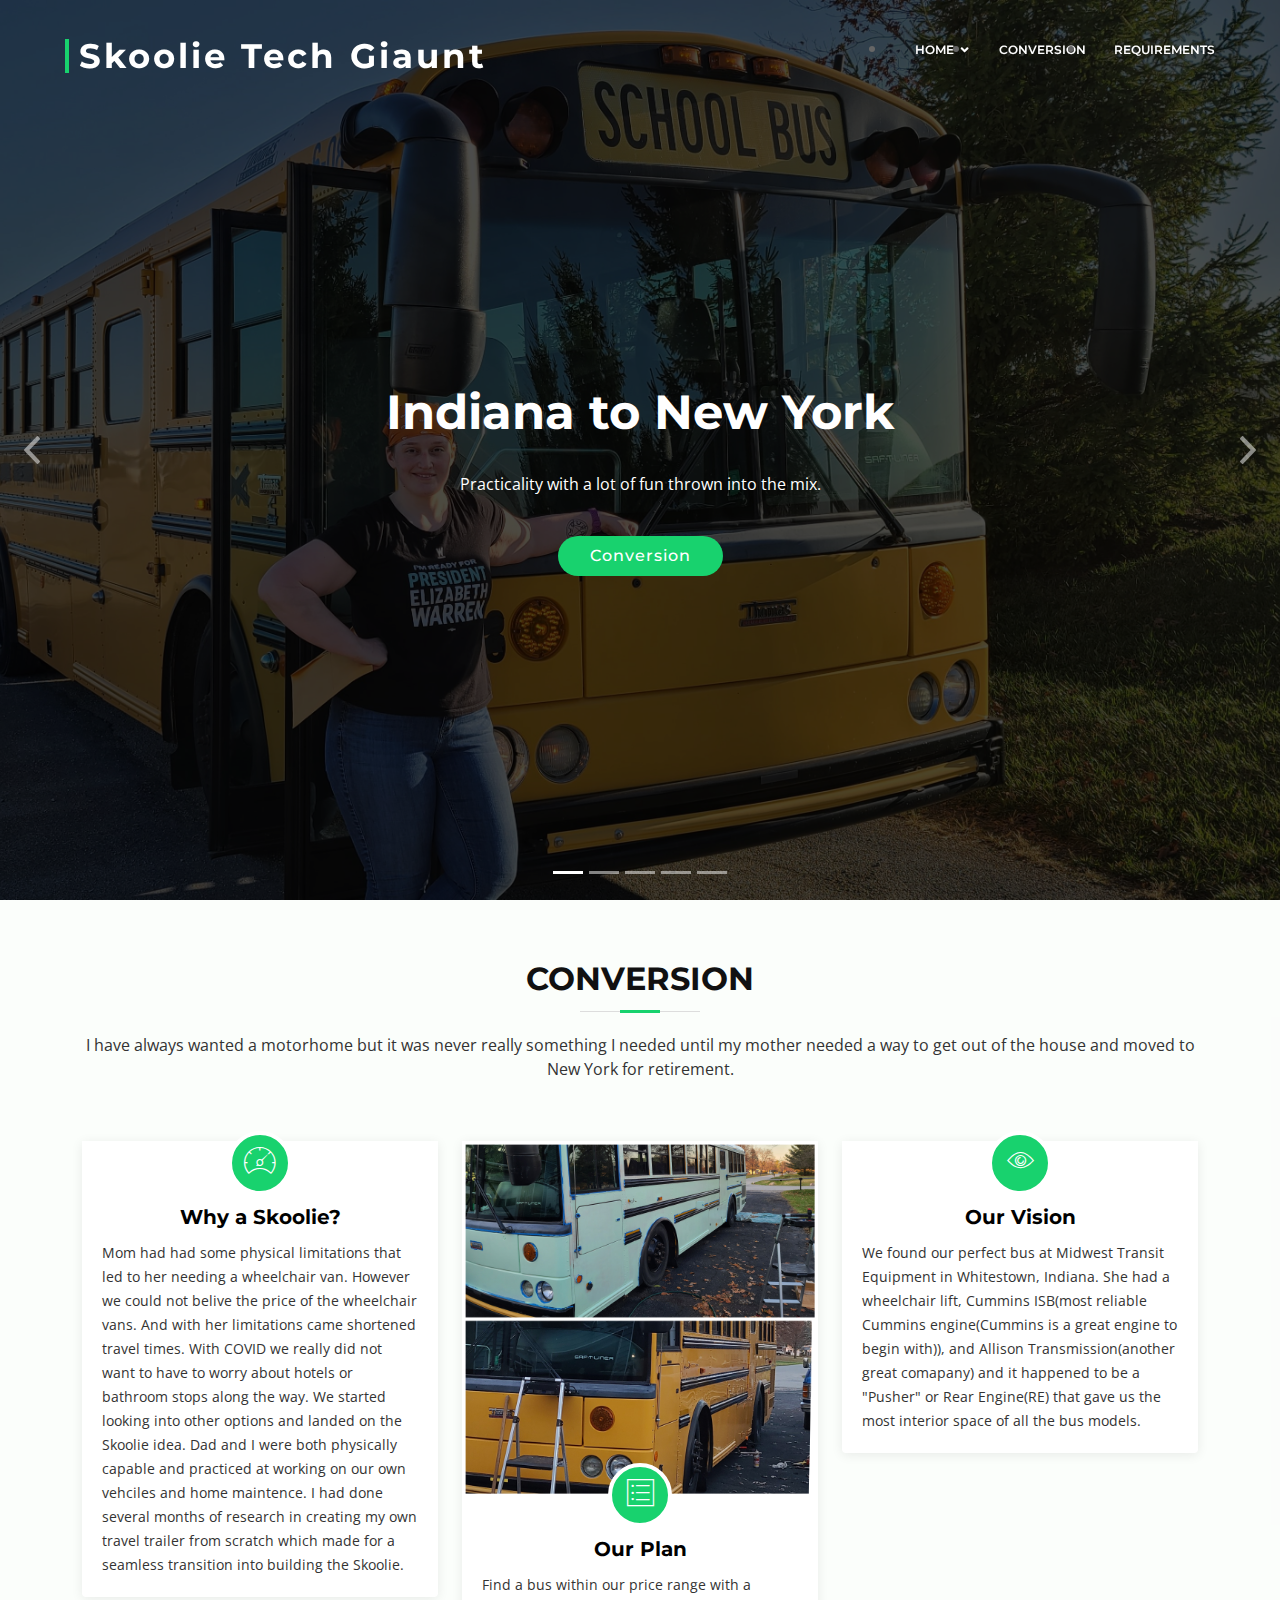
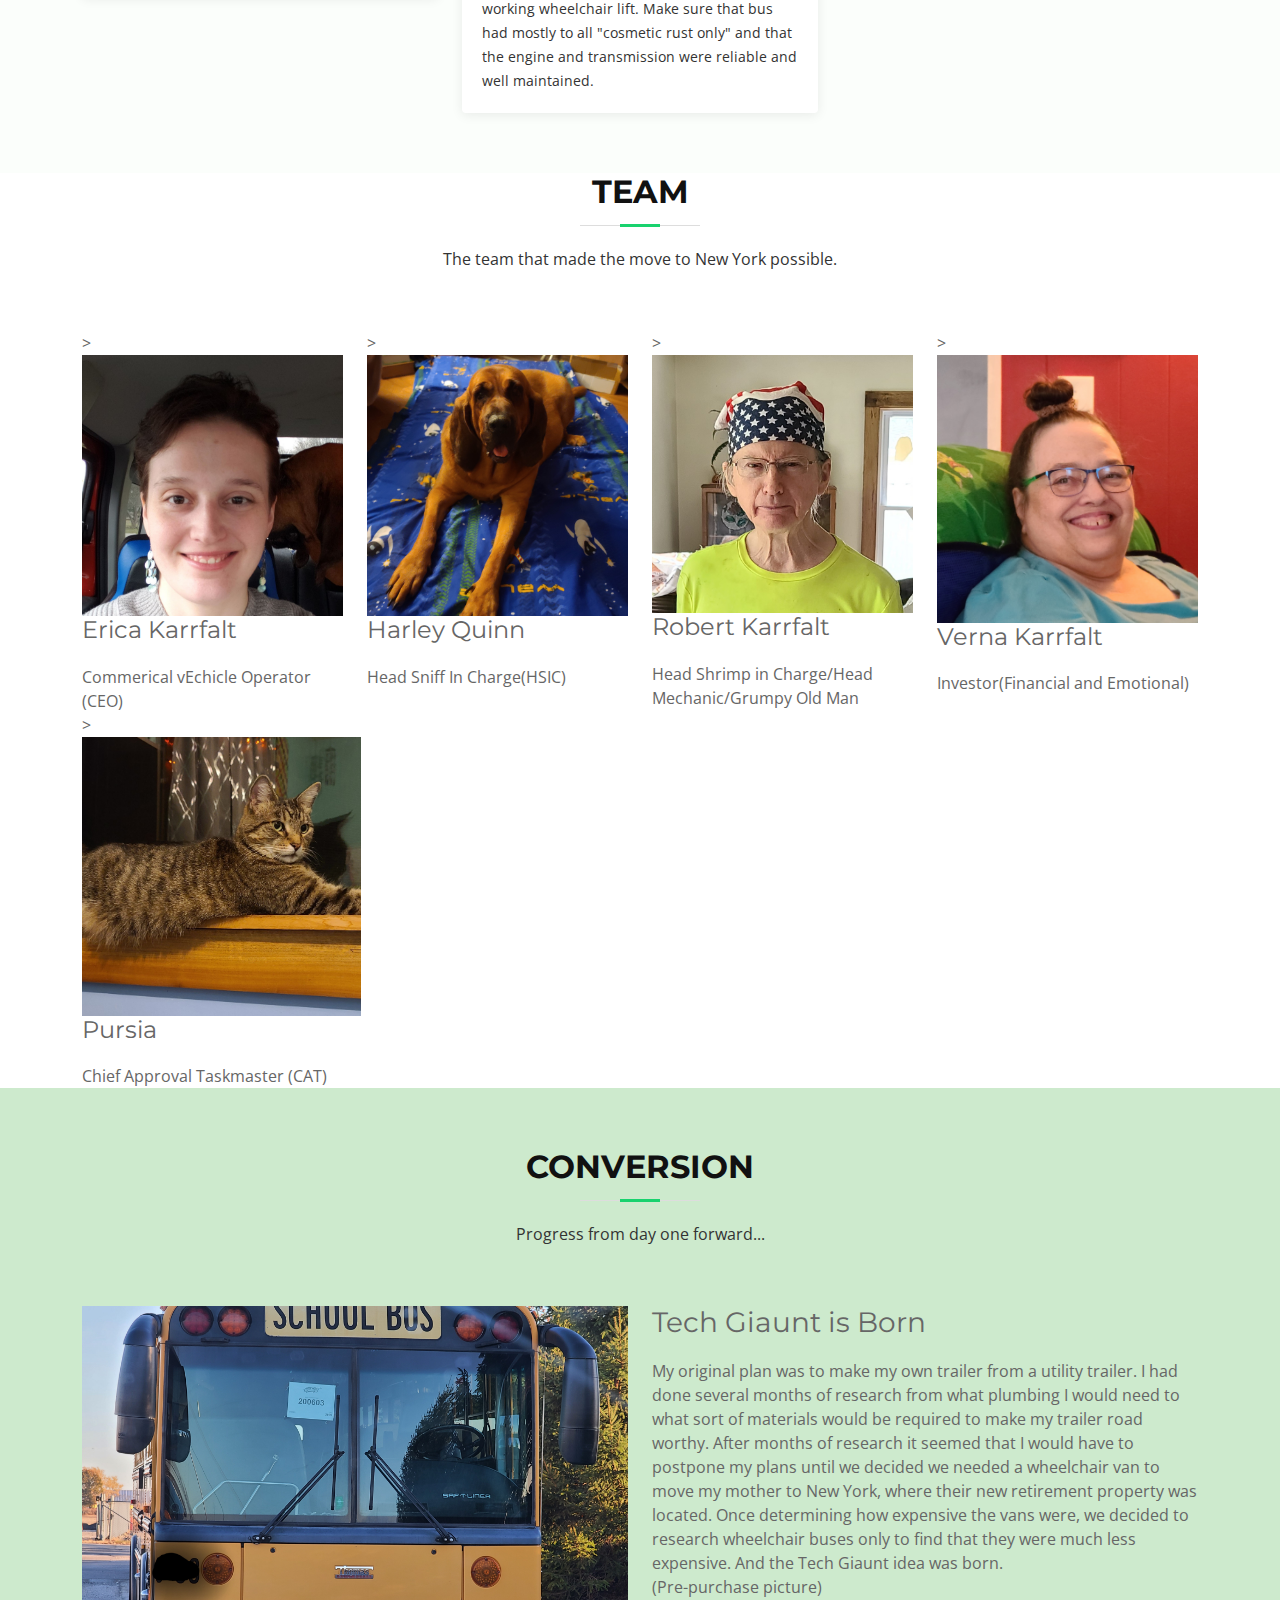
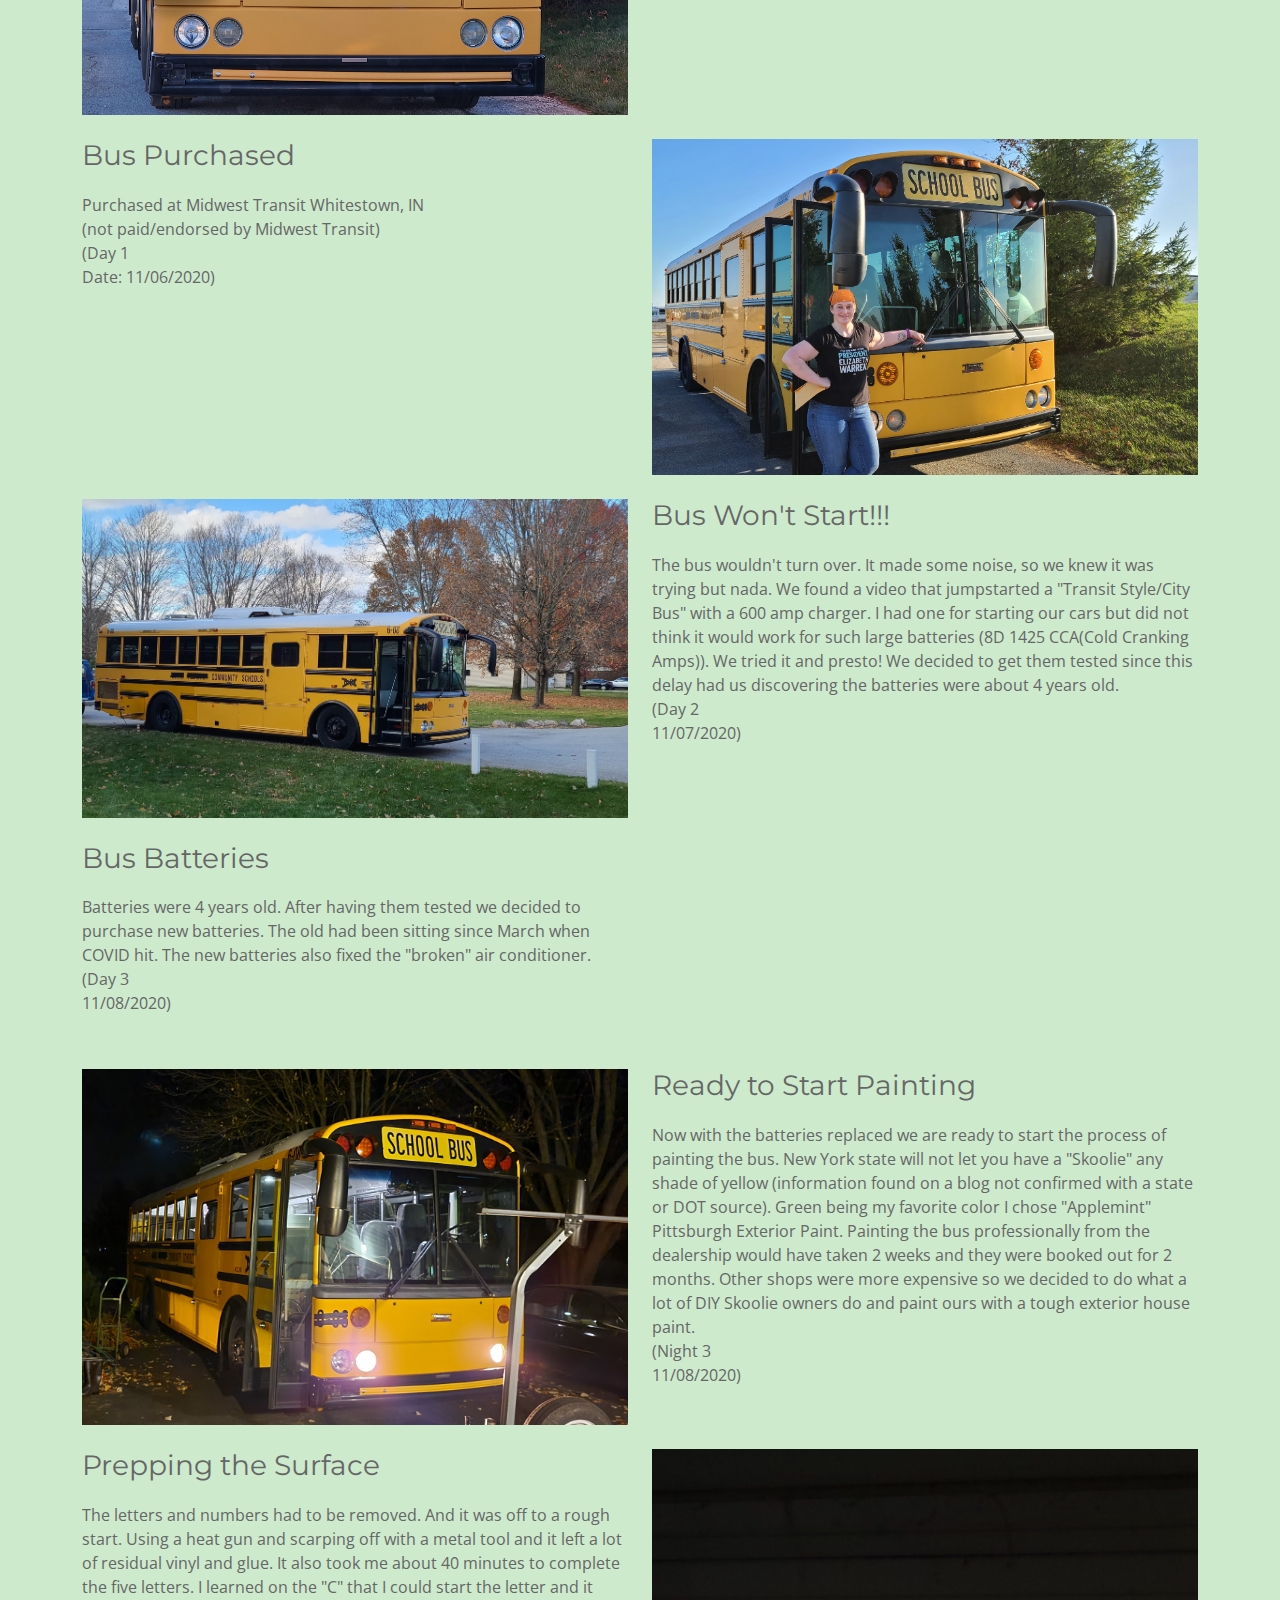
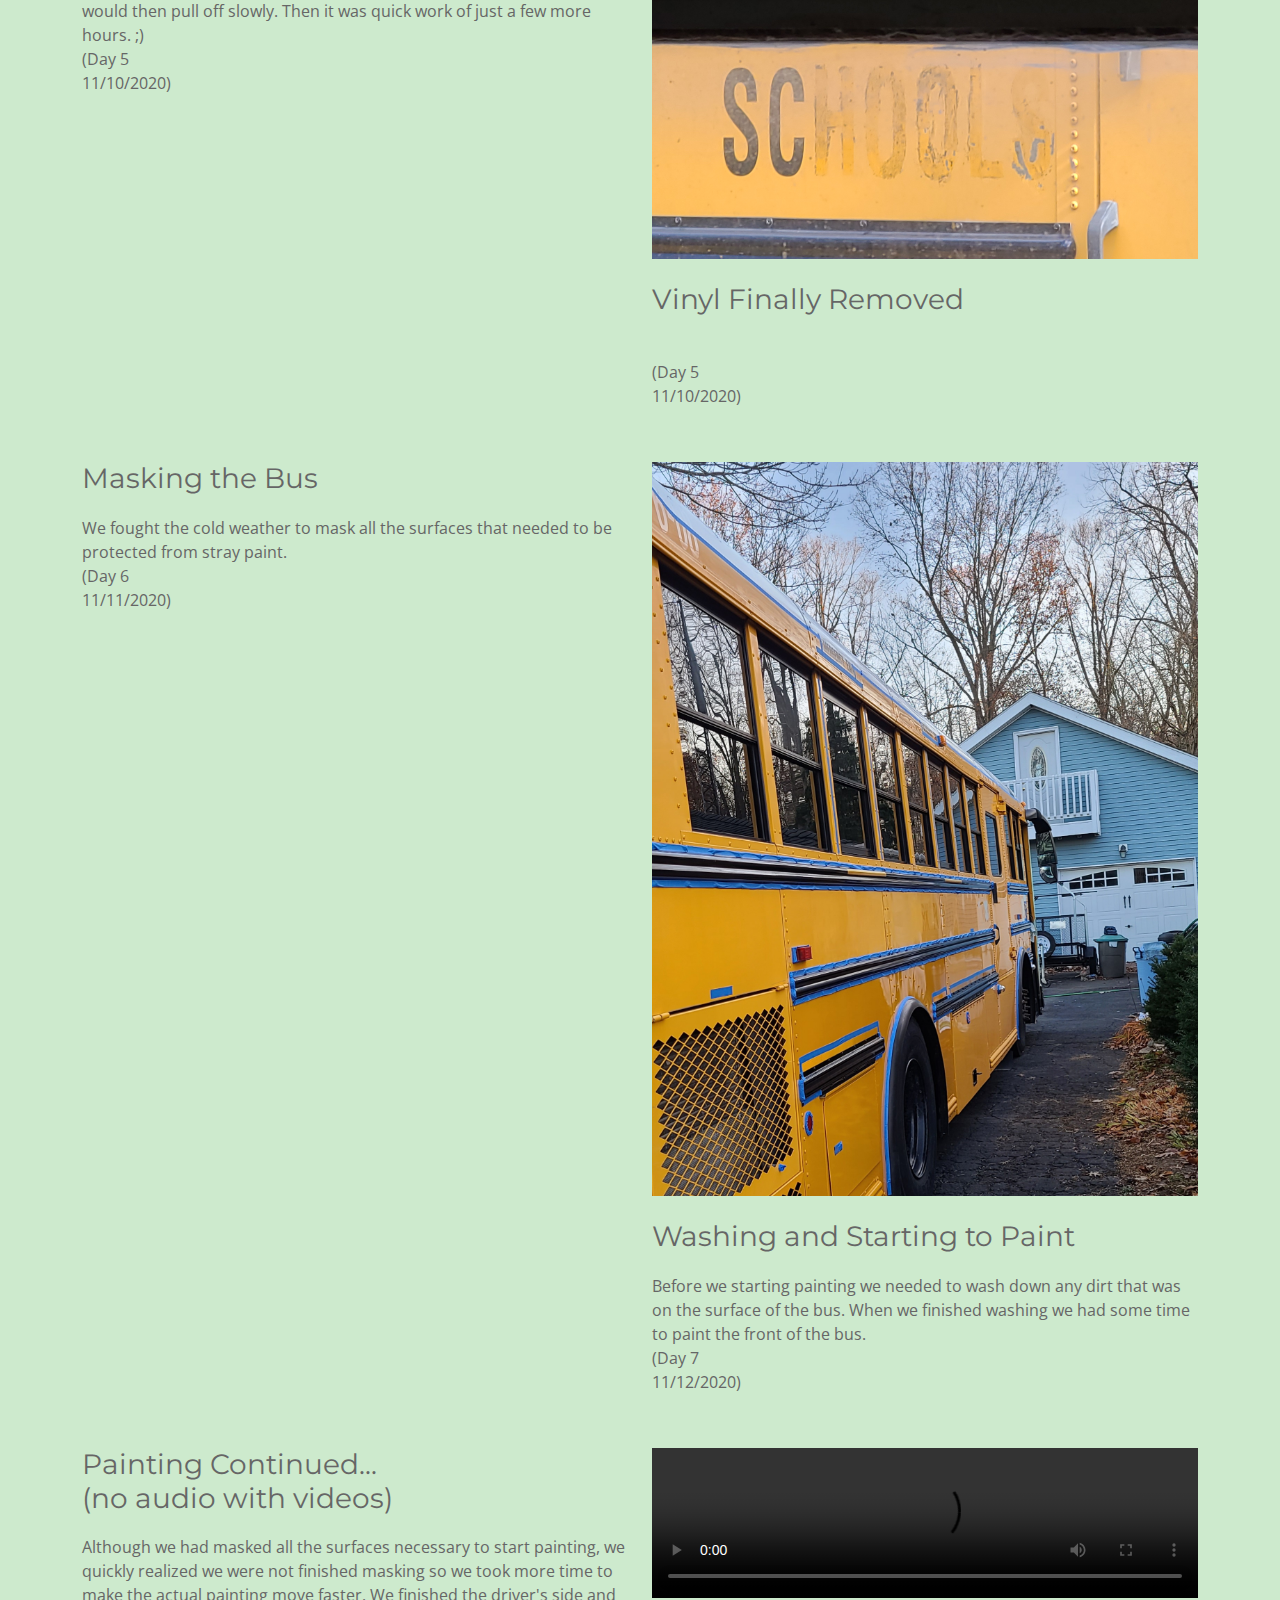
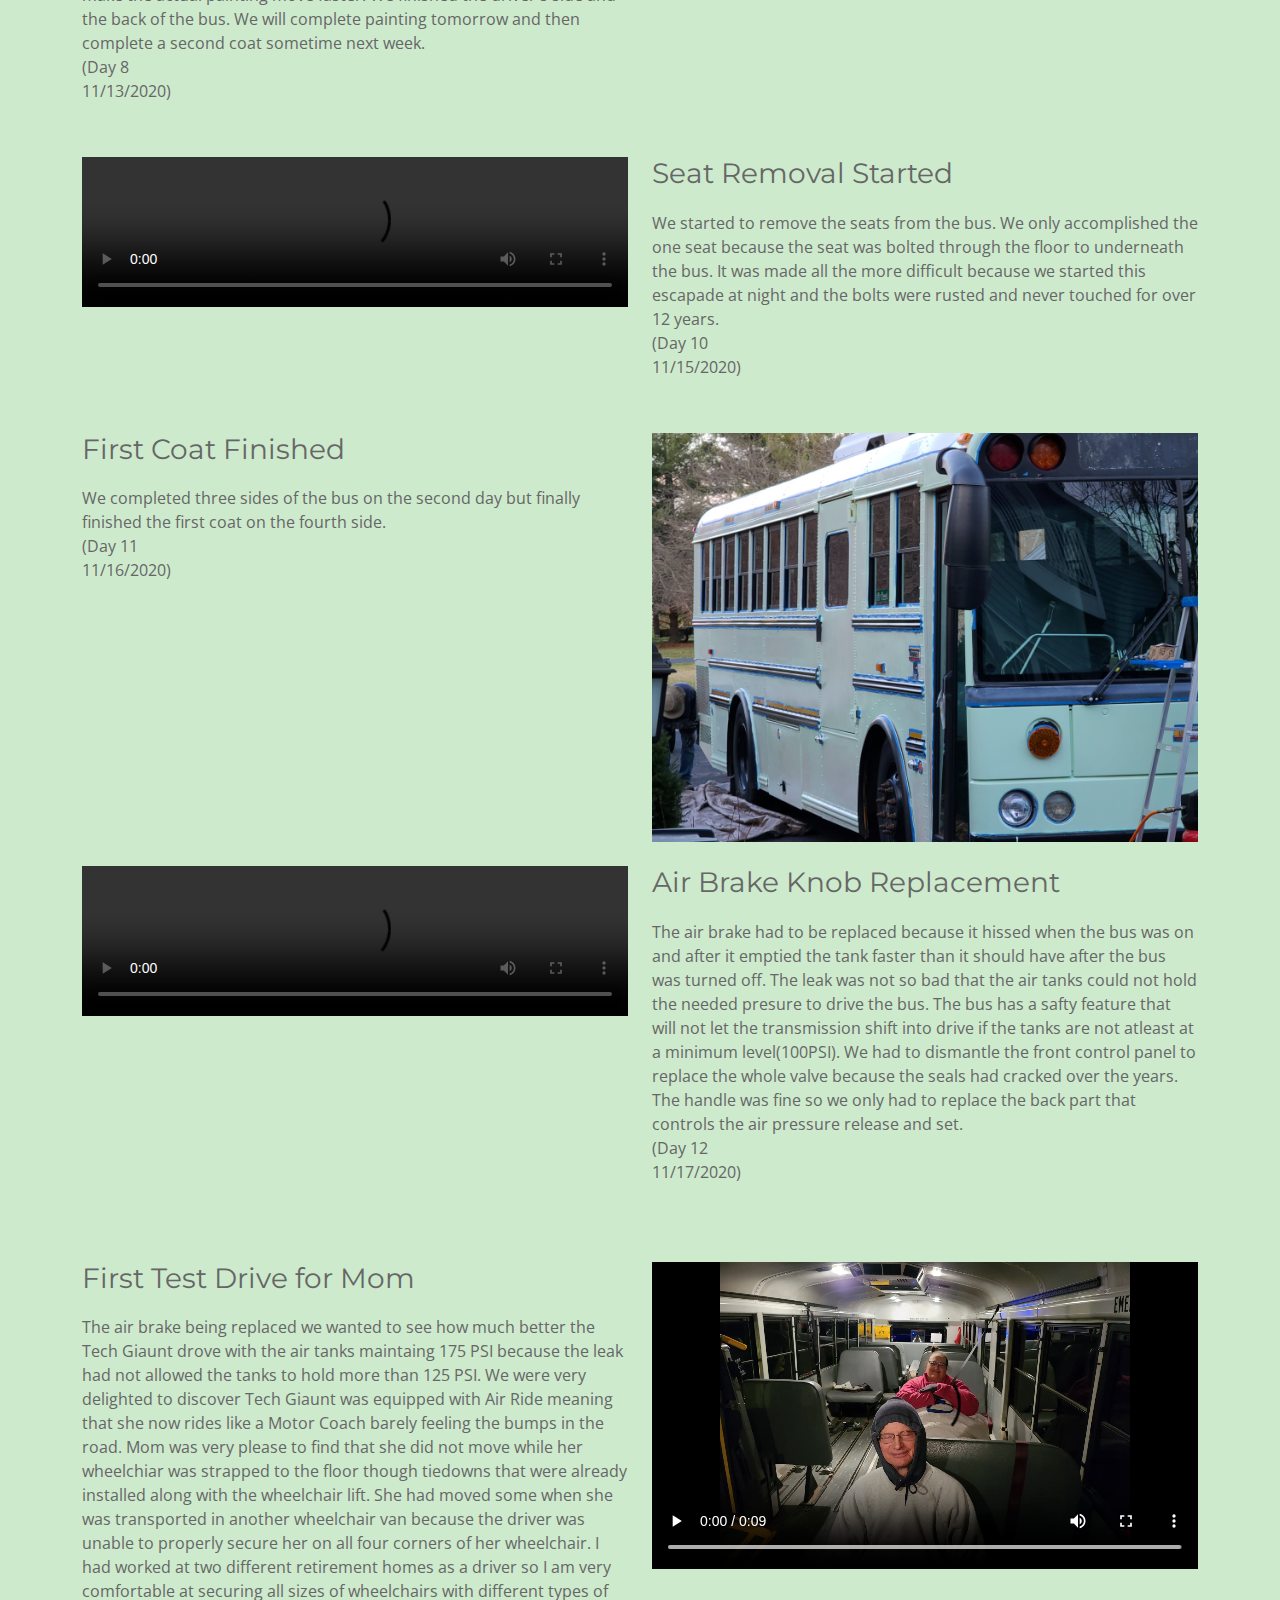
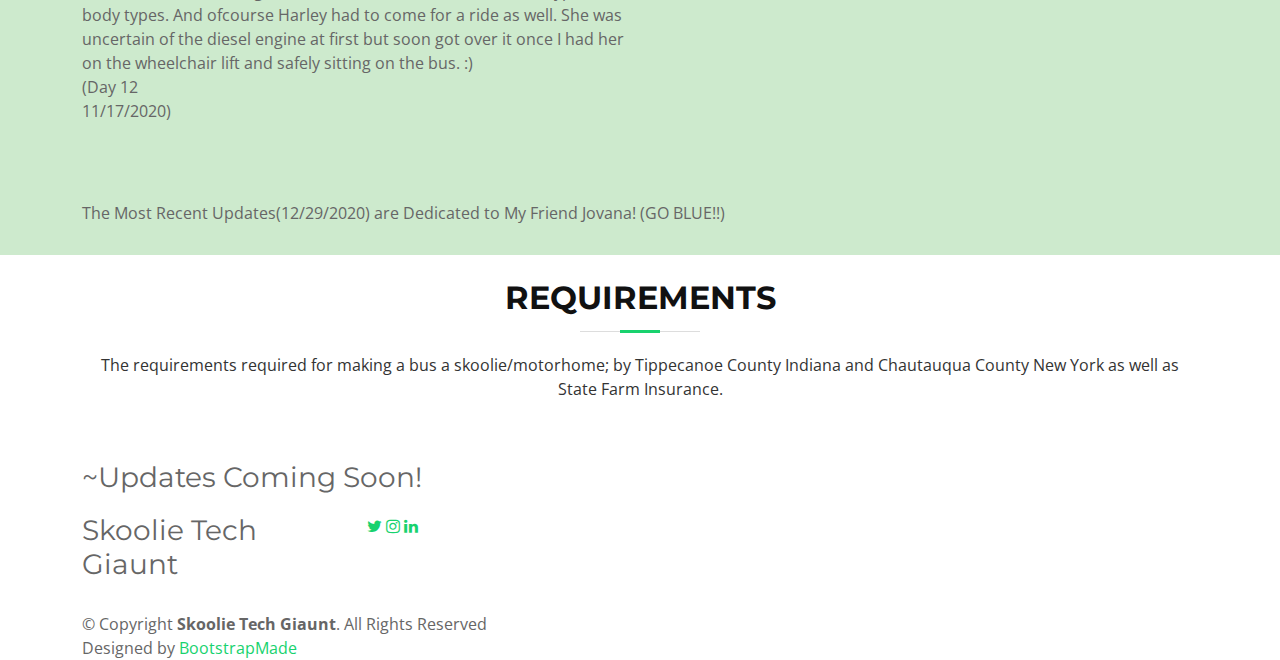
==== commit fd4f8344: "Update index.html" ====
--- a/index.html
+++ b/index.html
@@ -804,7 +804,7 @@
         </div>
 	</br>
 	<div class="row content">
-          <div class="col-lg-6 order-1 order-lg-2">
+          <div class="col-lg-6 order-2 order-lg-1 pt-3 pt-lg-0">
 		  <div class="wrapper">
 			  <div class="videoInsert">
             <video width="100%" controls loop>
@@ -813,7 +813,8 @@
 			  </div>
 		  </div>
           </div>
-          <div class="col-lg-6 order-2 order-lg-1 pt-3 pt-lg-0">
+          <div class="col-lg-6">
+		  <div class="wrapper">
             <h3 class="conversion">Painting Continued...</br>(no audio with videos)</h3>
             <p class="conversion">
               Although we had masked all the surfaces necessary to start painting, we quickly realized we were not finished masking so we took more time to make the actual painting move faster. We finished the driver's side and the back of the bus. We will complete painting tomorrow and then complete a second coat sometime next week. 
@@ -821,17 +822,17 @@
 </br>(Day 8</br>
 11/13/2020)
             </p>
-            
+            </div>
           </div>
         </div>
 	</br>
 <div class="row content">
-          <div class="col-lg-6 order-1 order-lg-2">
+          <div class="col-lg-6">
 		<video width="100%" controls loop>
             <source src="img/seatremovalD10.mp4" type="video/mp4" alt="">
 			  </video>  
           </div>
-          <div class="col-lg-6 order-2 order-lg-1 pt-3 pt-lg-0, box">
+          <div class="col-lg-6 order-2 order-lg-1 pt-3 pt-lg-0">
             <h3>Seat Removal Started</h3>
             <p class="conversion">
 				We started to remove the seats from the bus. We only accomplished the one seat because the seat was bolted through the floor to underneath the bus. It was made all the more difficult because we started this escapade at night and the bolts were rusted and never touched for over 12 years. </br>
@@ -846,7 +847,7 @@
           <div class="col-lg-6 order-2 order-lg-1 pt-3 pt-lg-0">
 		  <img src="img/20201116_firstcoatfinishedD9.jpg" class="img-fluid" alt="">
           </div>
-          <div class="col-lg-6 order-1 order-lg-2">
+          <div class="col-lg-6">
             <h3>First Coat Finished</h3>
             <p class="conversion">
 				We completed three sides of the bus on the second day but finally finished the first coat on the fourth side. </br>
@@ -858,7 +859,7 @@
         </div>	
 </br>
  <div class="row content">
-          <div class="col-lg-6 order-1 order-lg-2">
+          <div class="col-lg-6">
 	<video width="100%" controls loop>
             <source src="img/airbrakereplacementD12.mp4" type="video/mp4" alt="">
 			  </video>	          
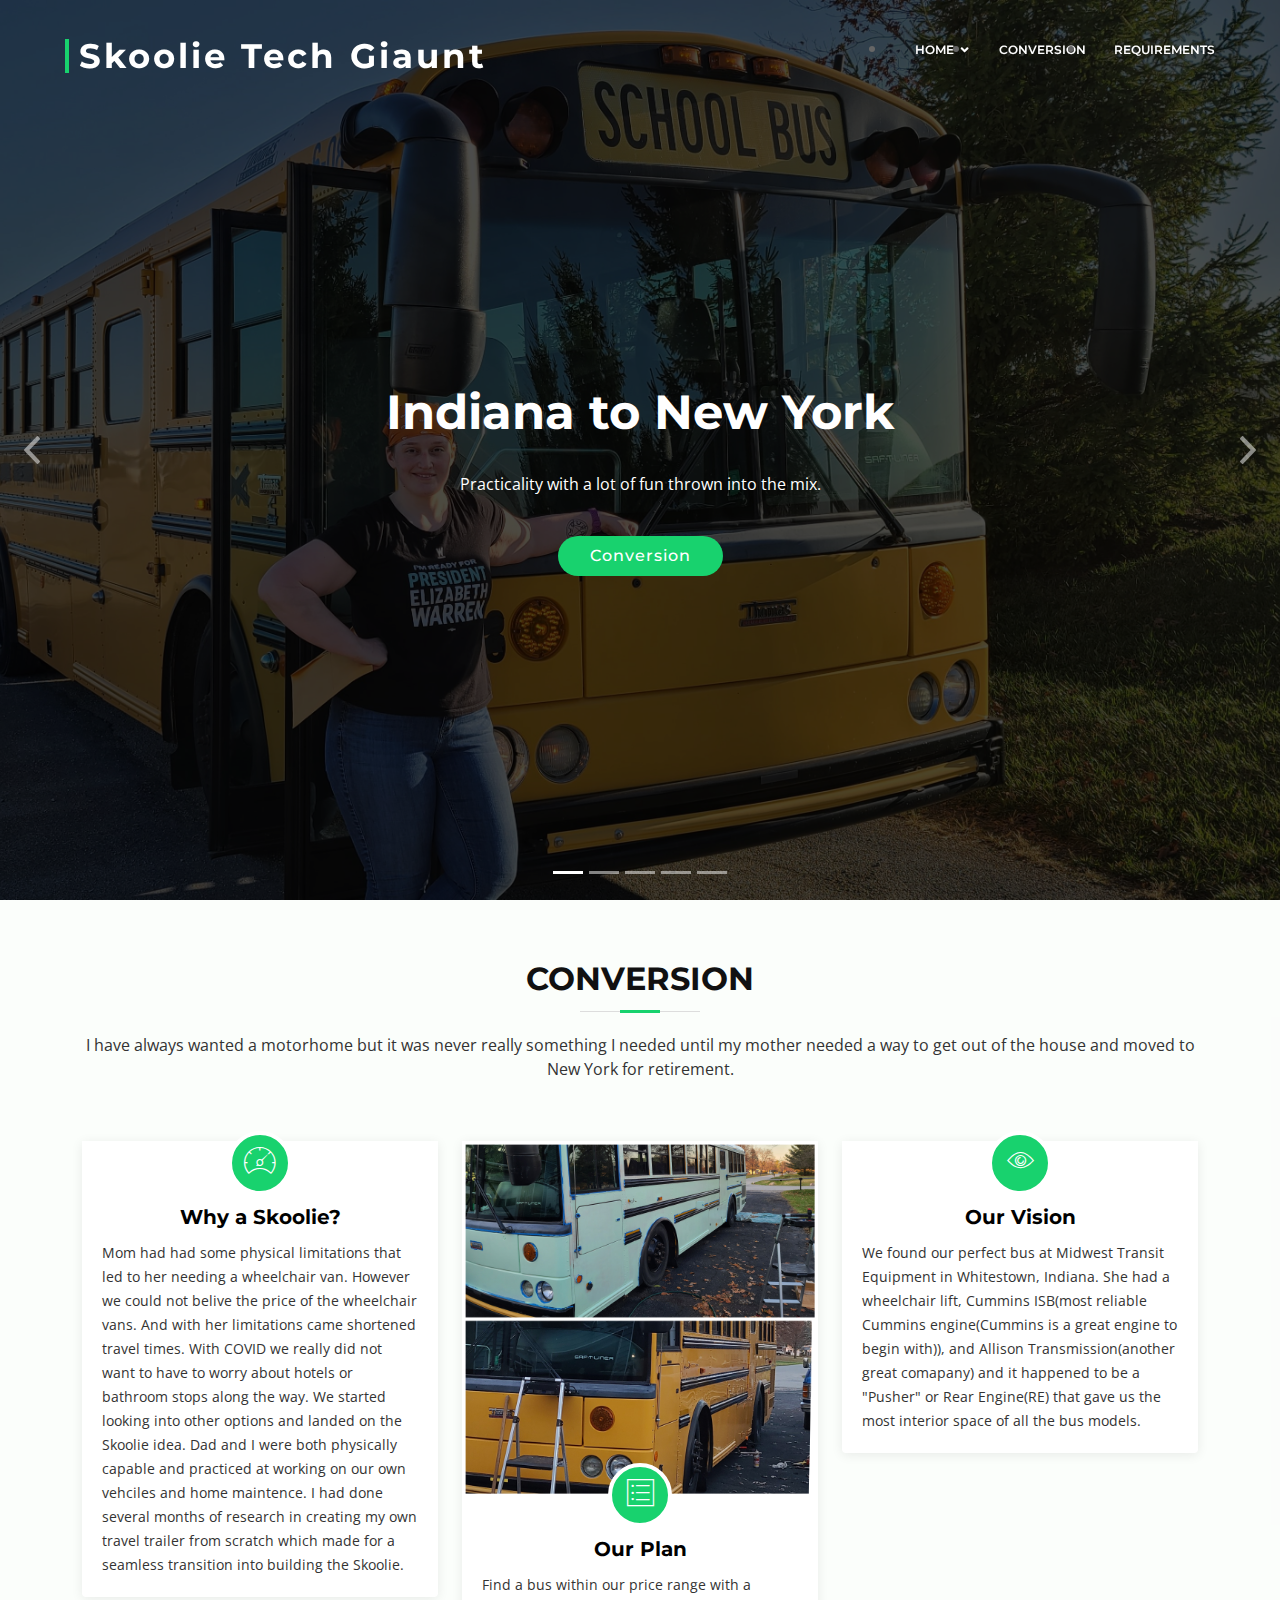
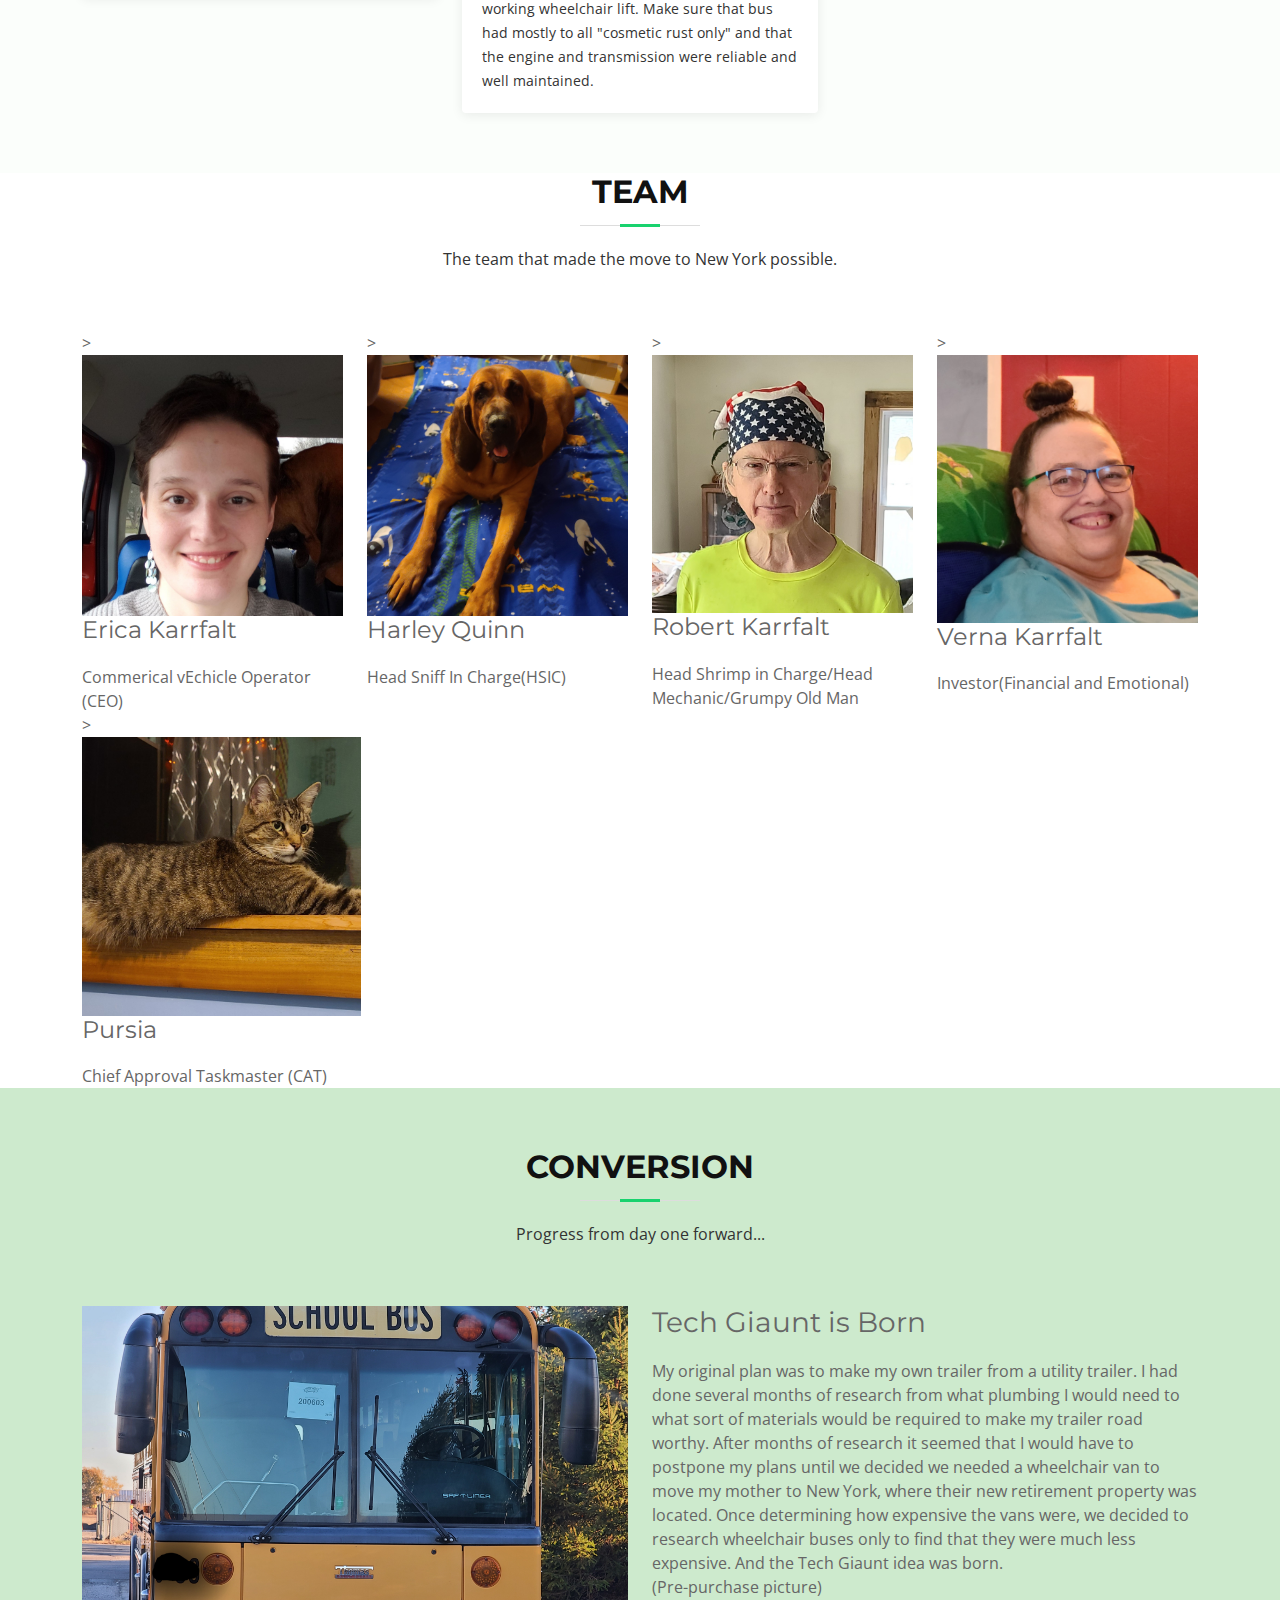
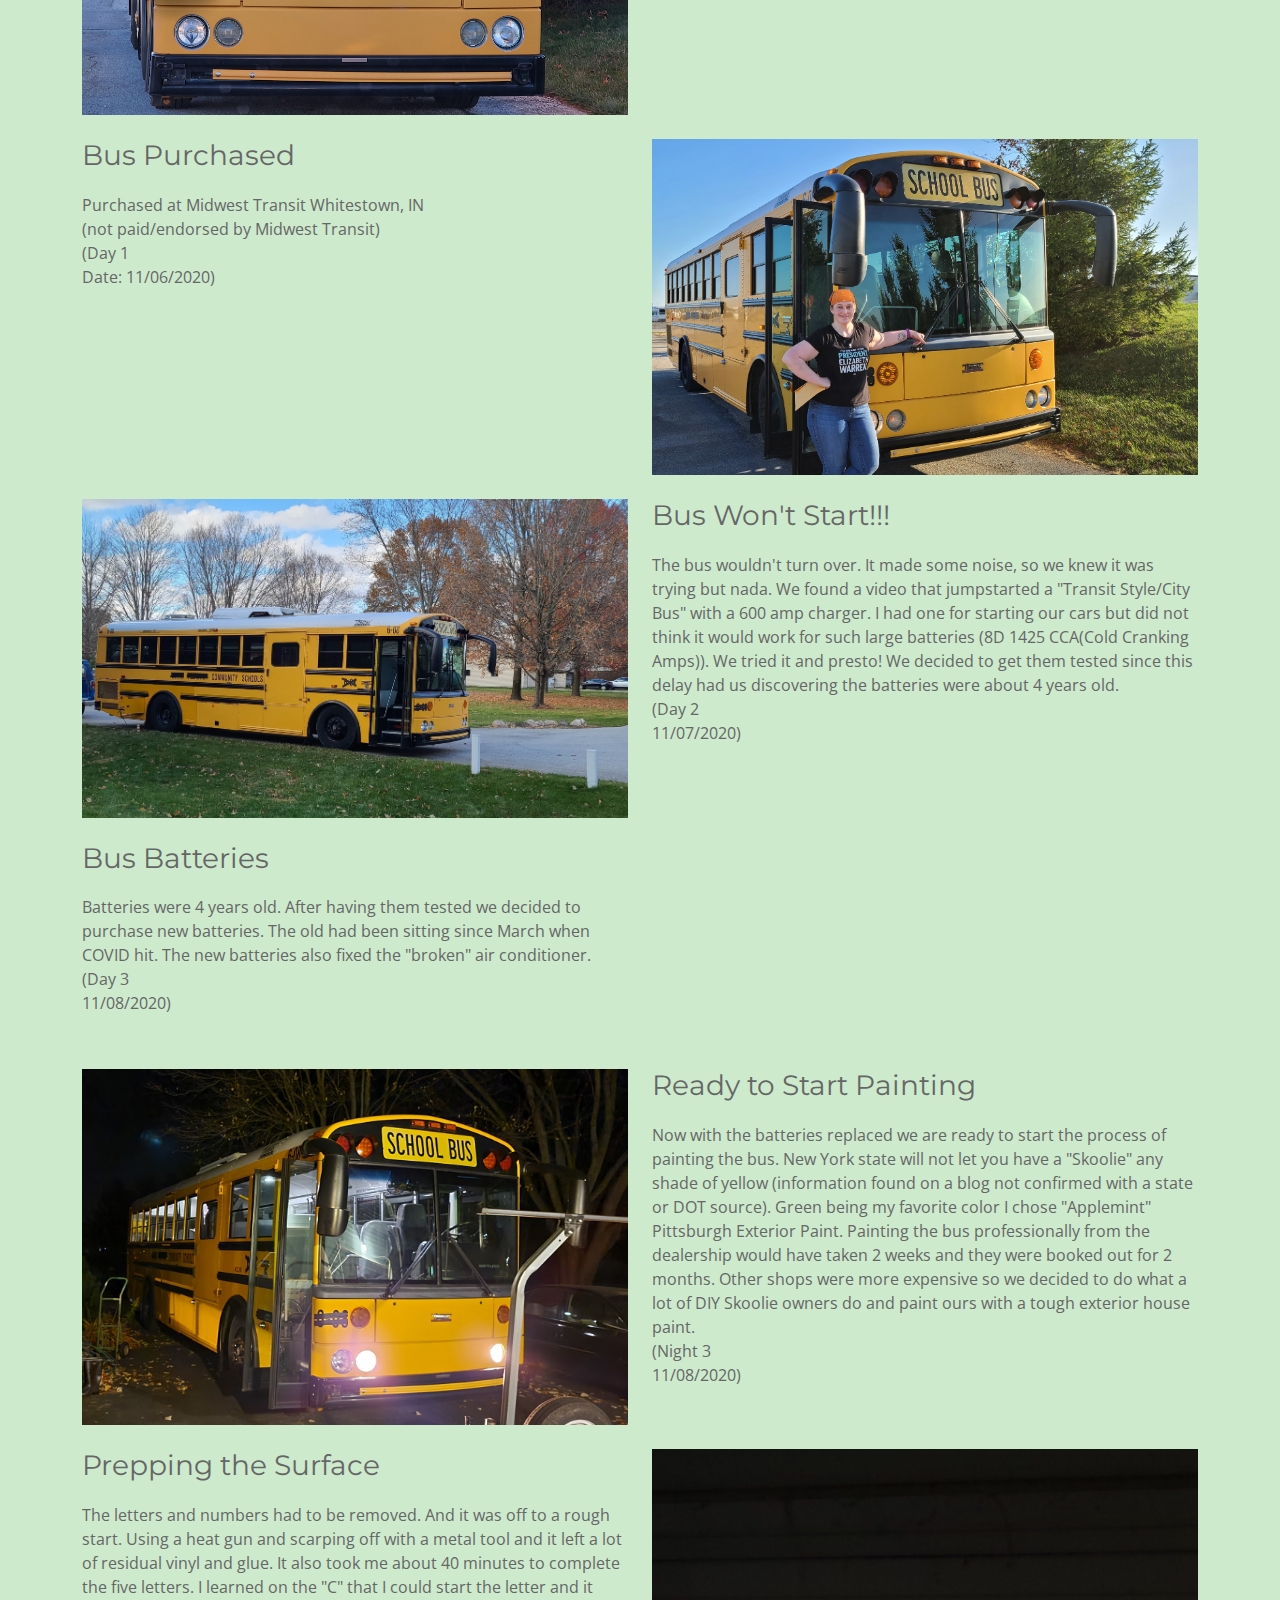
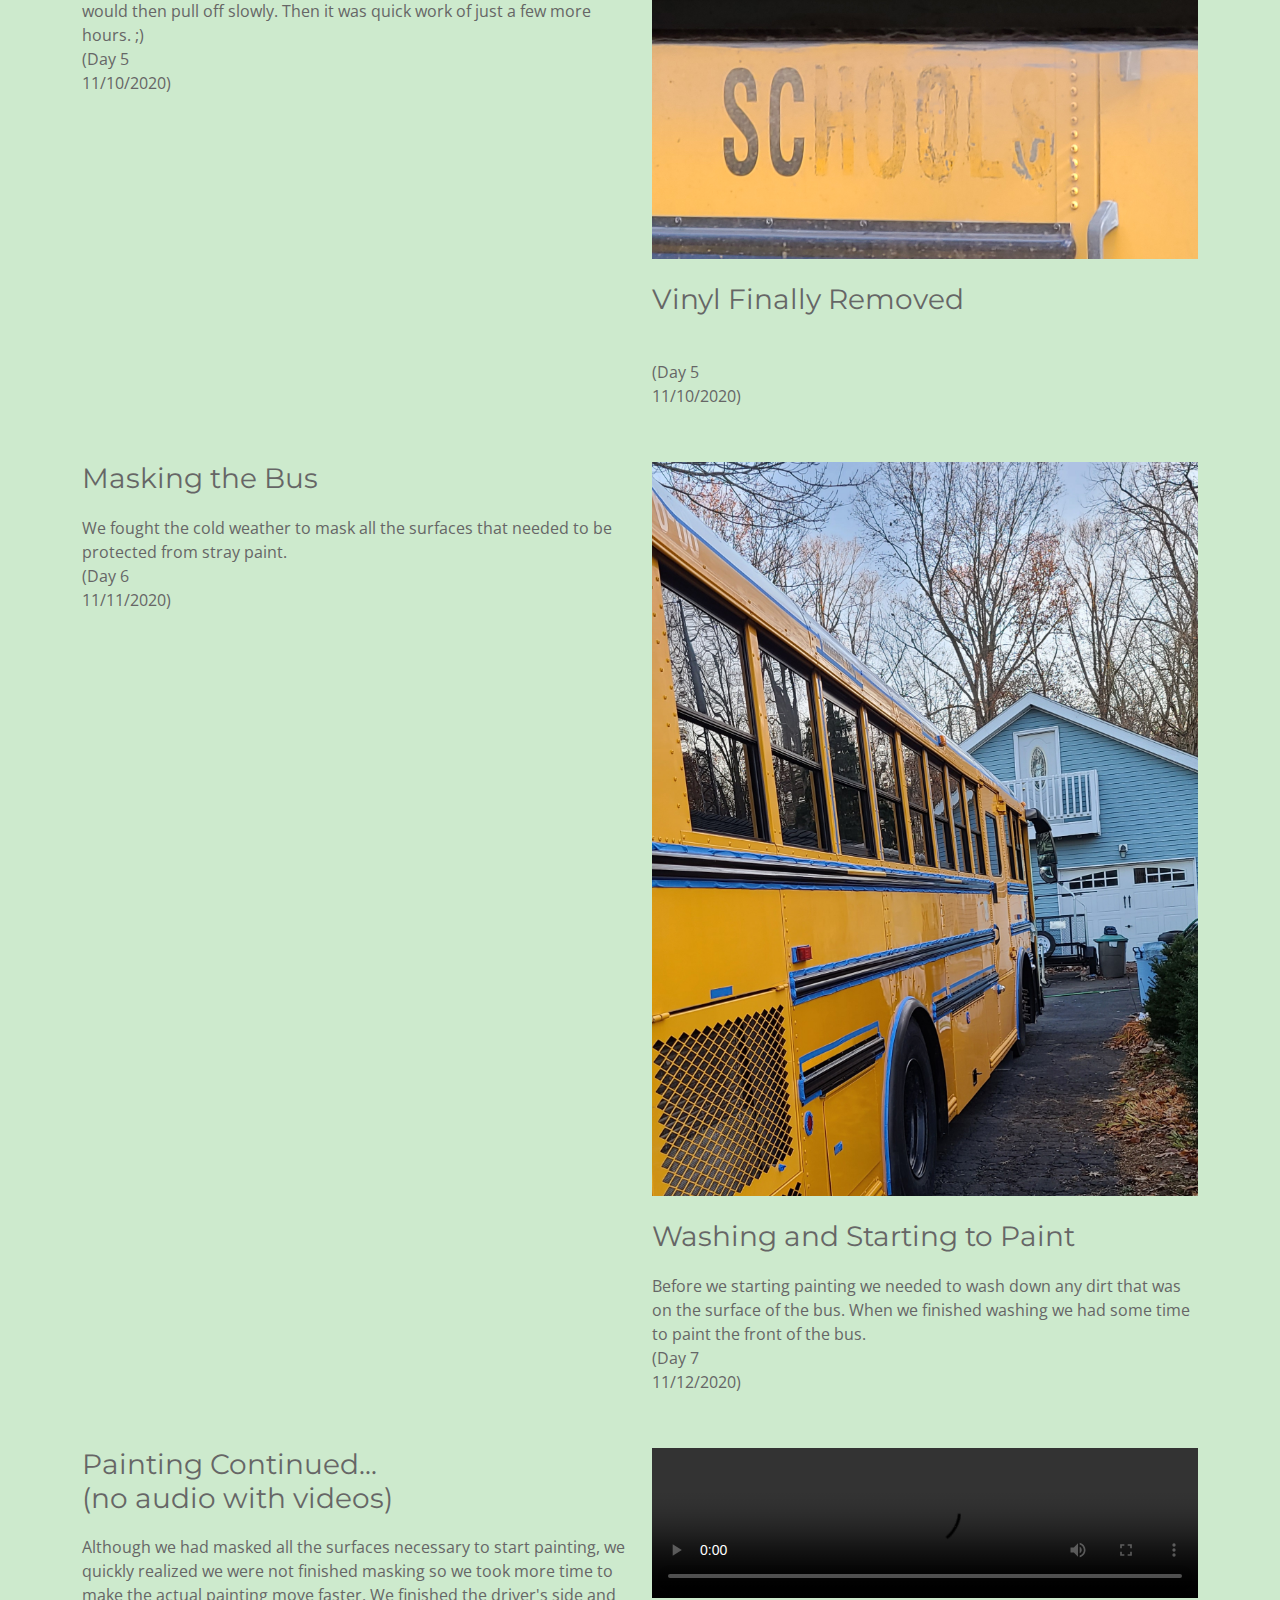
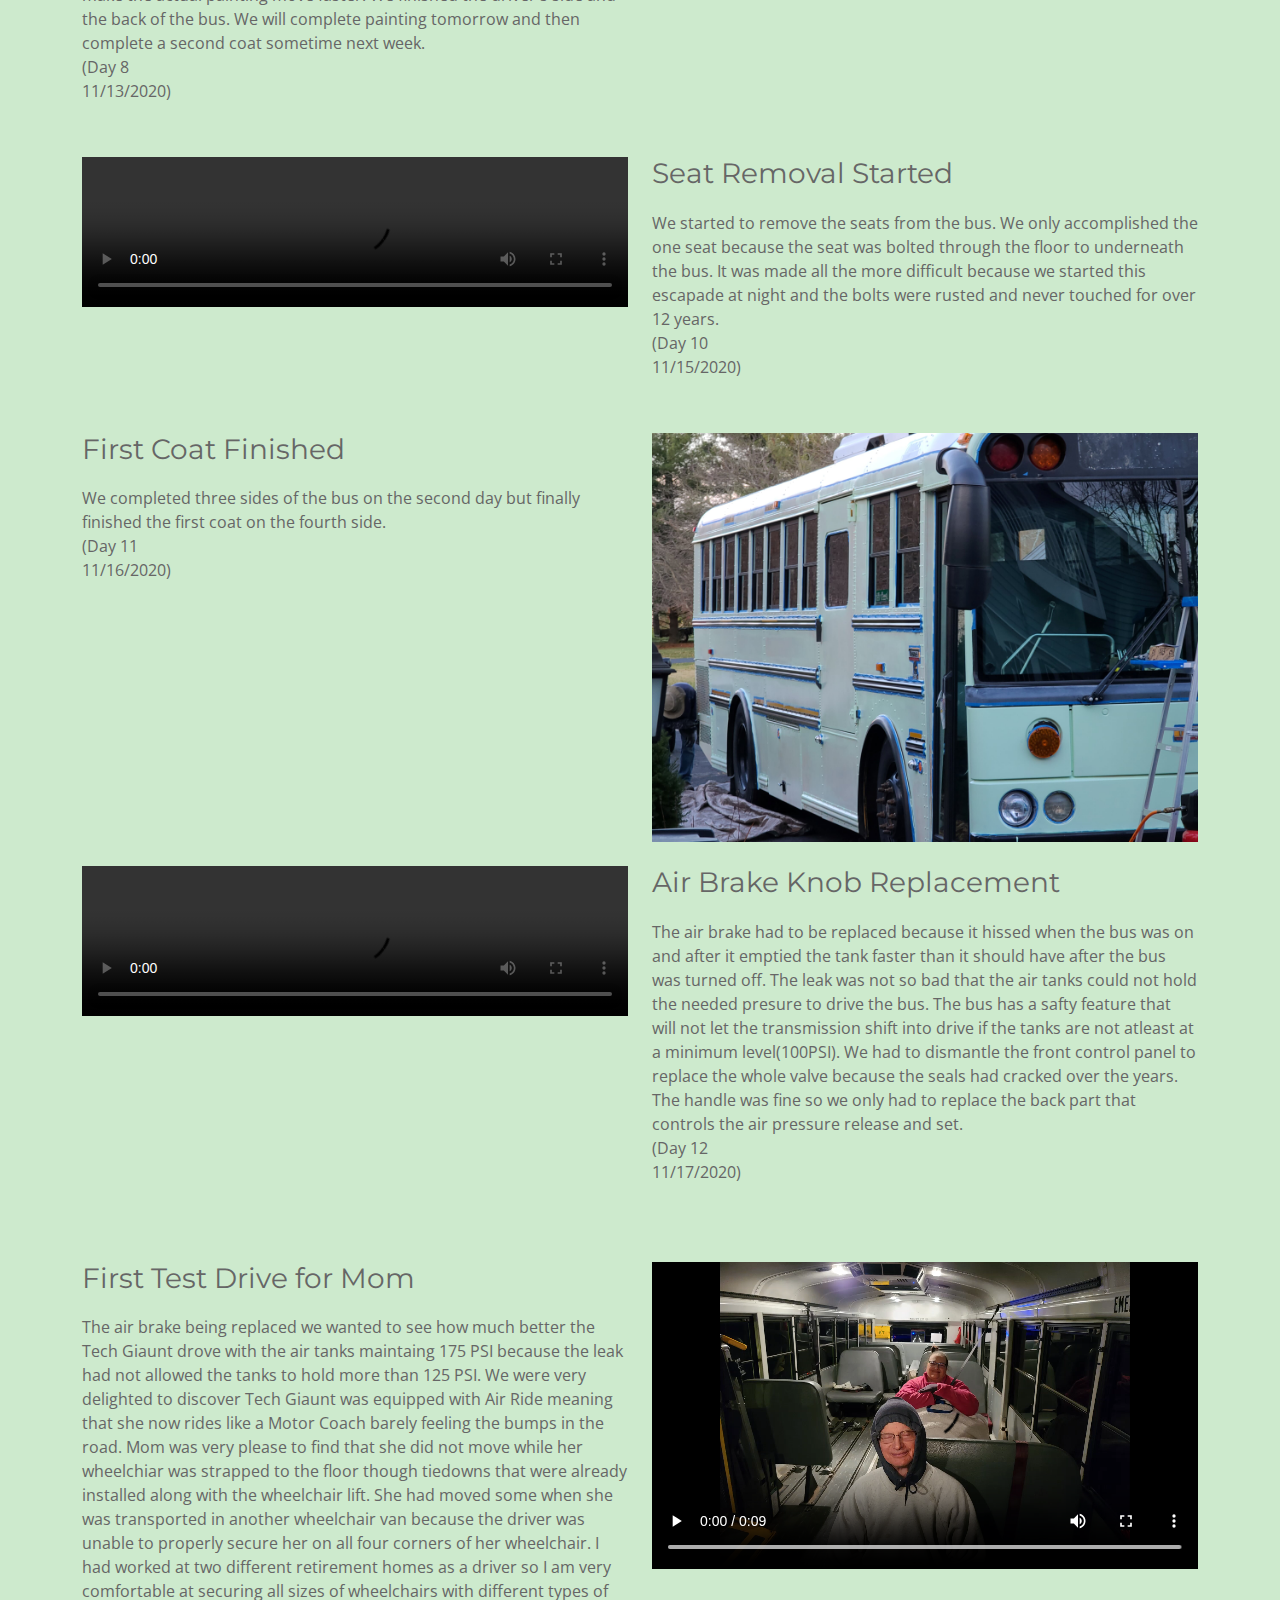
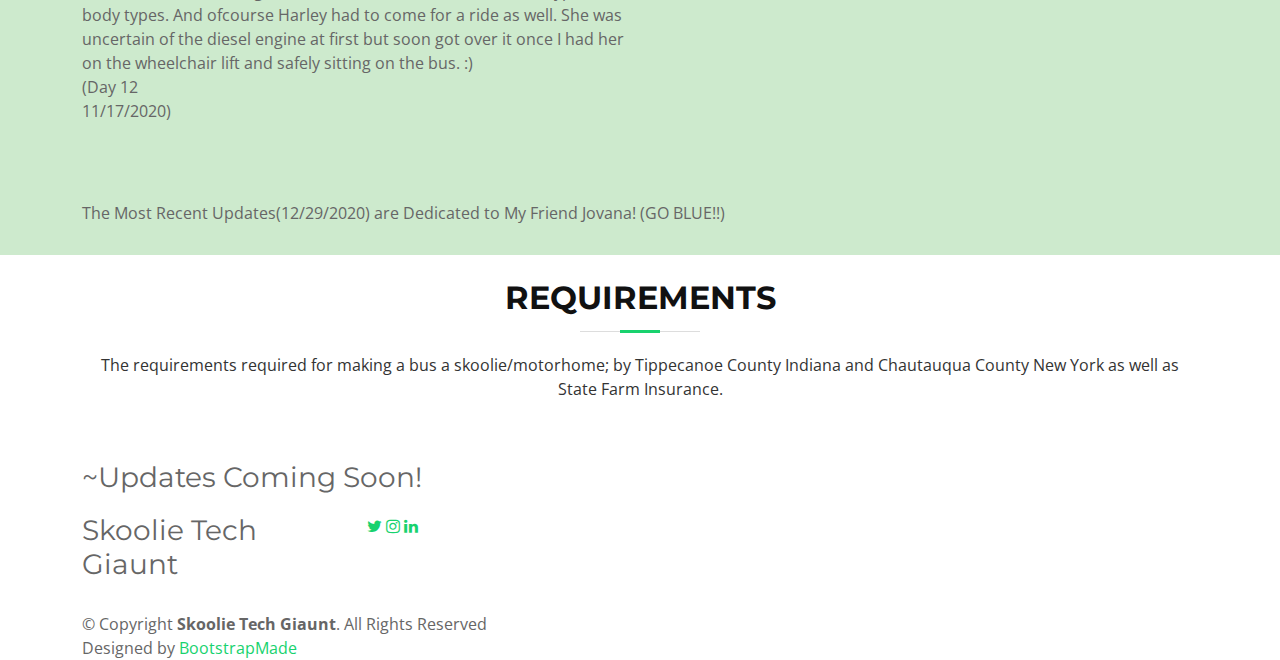
==== commit cedf1649: "Update index.html" ====
--- a/index.html
+++ b/index.html
@@ -814,7 +814,6 @@
 		  </div>
           </div>
           <div class="col-lg-6">
-		  <div class="wrapper">
             <h3 class="conversion">Painting Continued...</br>(no audio with videos)</h3>
             <p class="conversion">
               Although we had masked all the surfaces necessary to start painting, we quickly realized we were not finished masking so we took more time to make the actual painting move faster. We finished the driver's side and the back of the bus. We will complete painting tomorrow and then complete a second coat sometime next week. 
@@ -822,8 +821,7 @@
 </br>(Day 8</br>
 11/13/2020)
             </p>
-            </div>
-          </div>
+	</div>
         </div>
 	</br>
 <div class="row content">
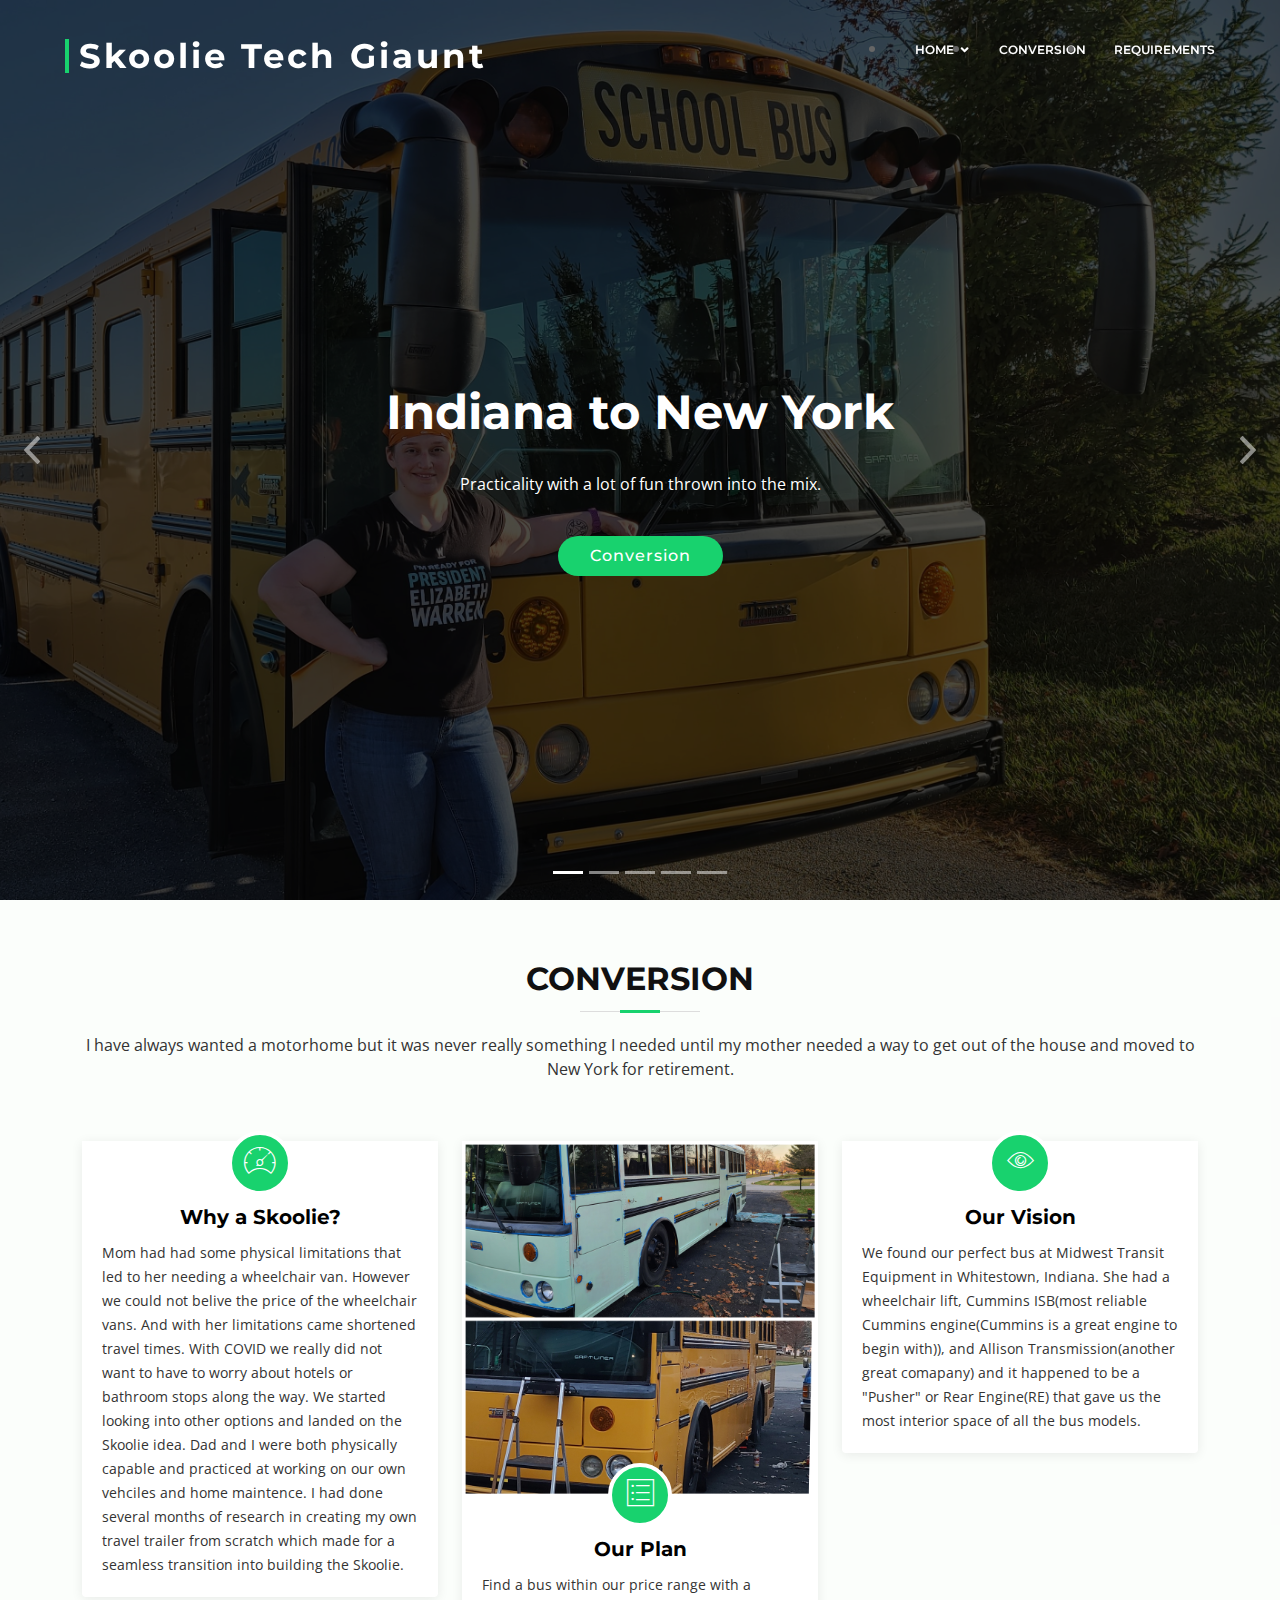
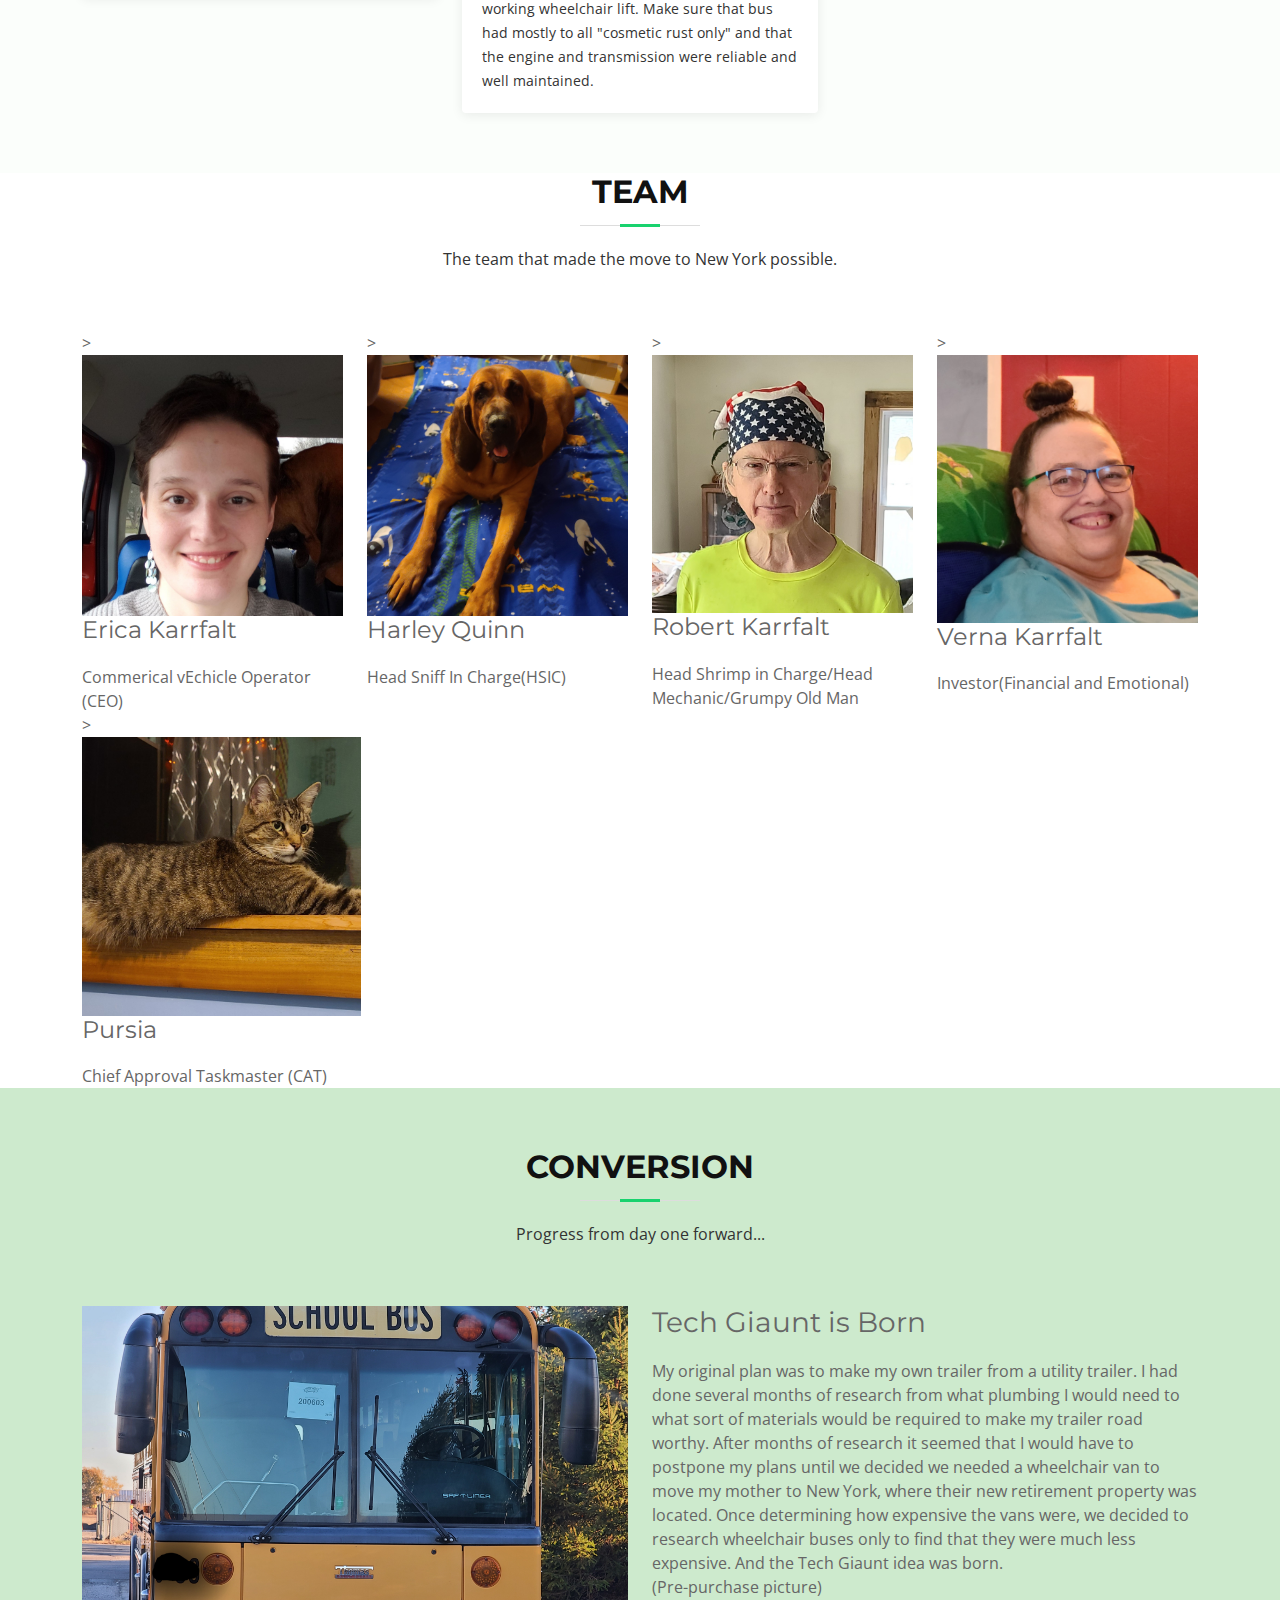
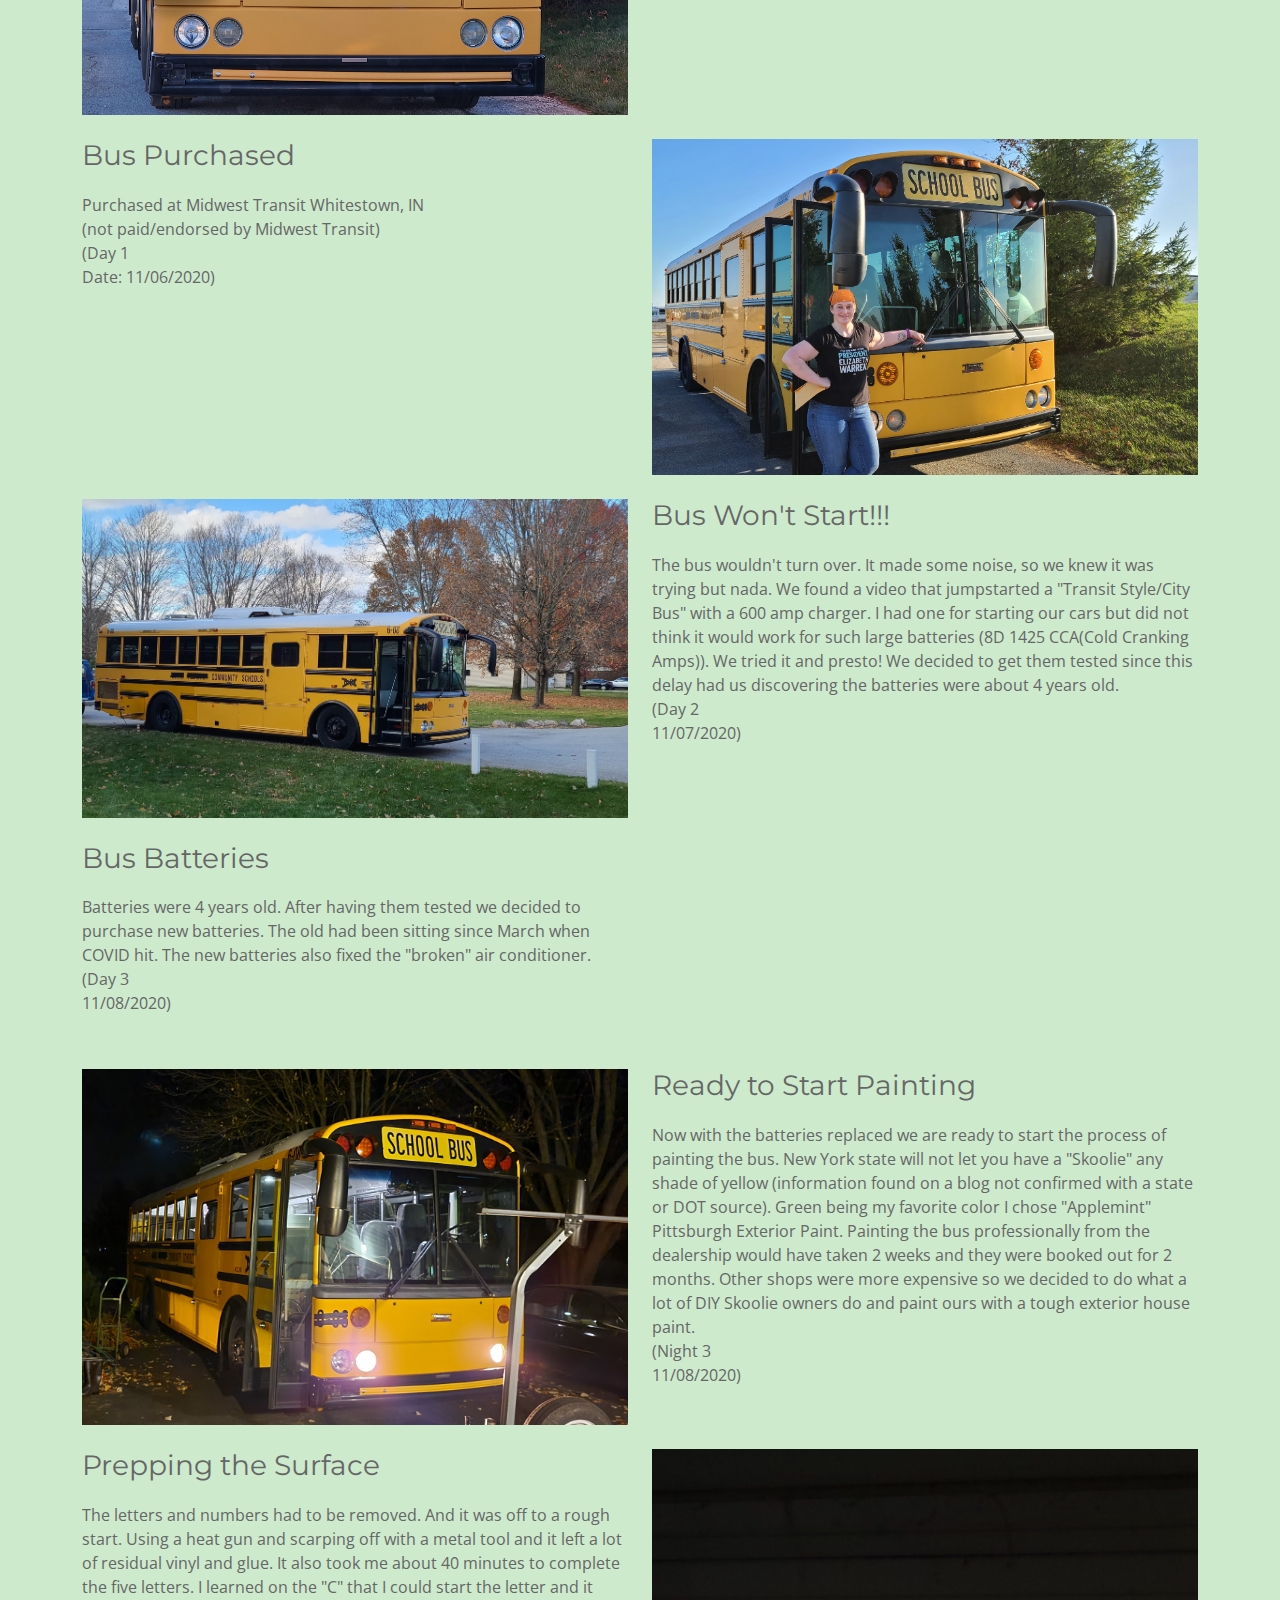
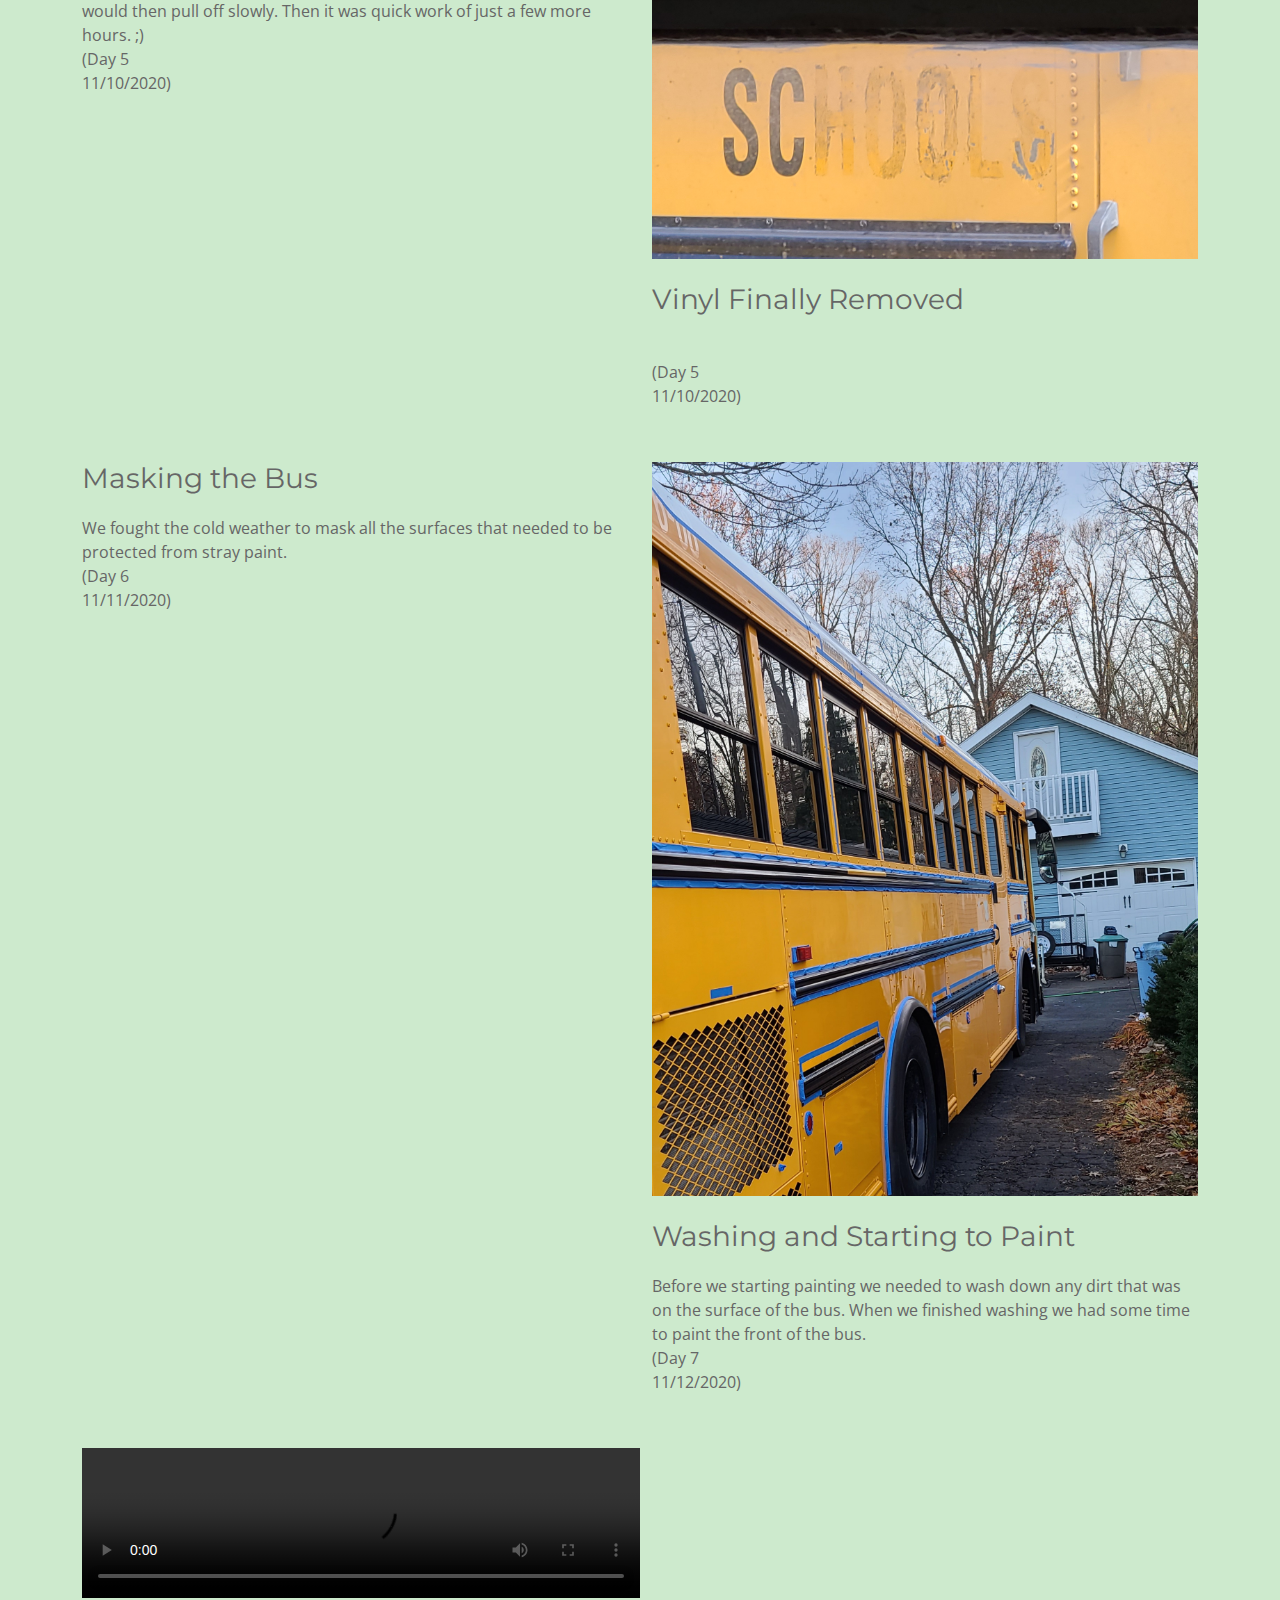
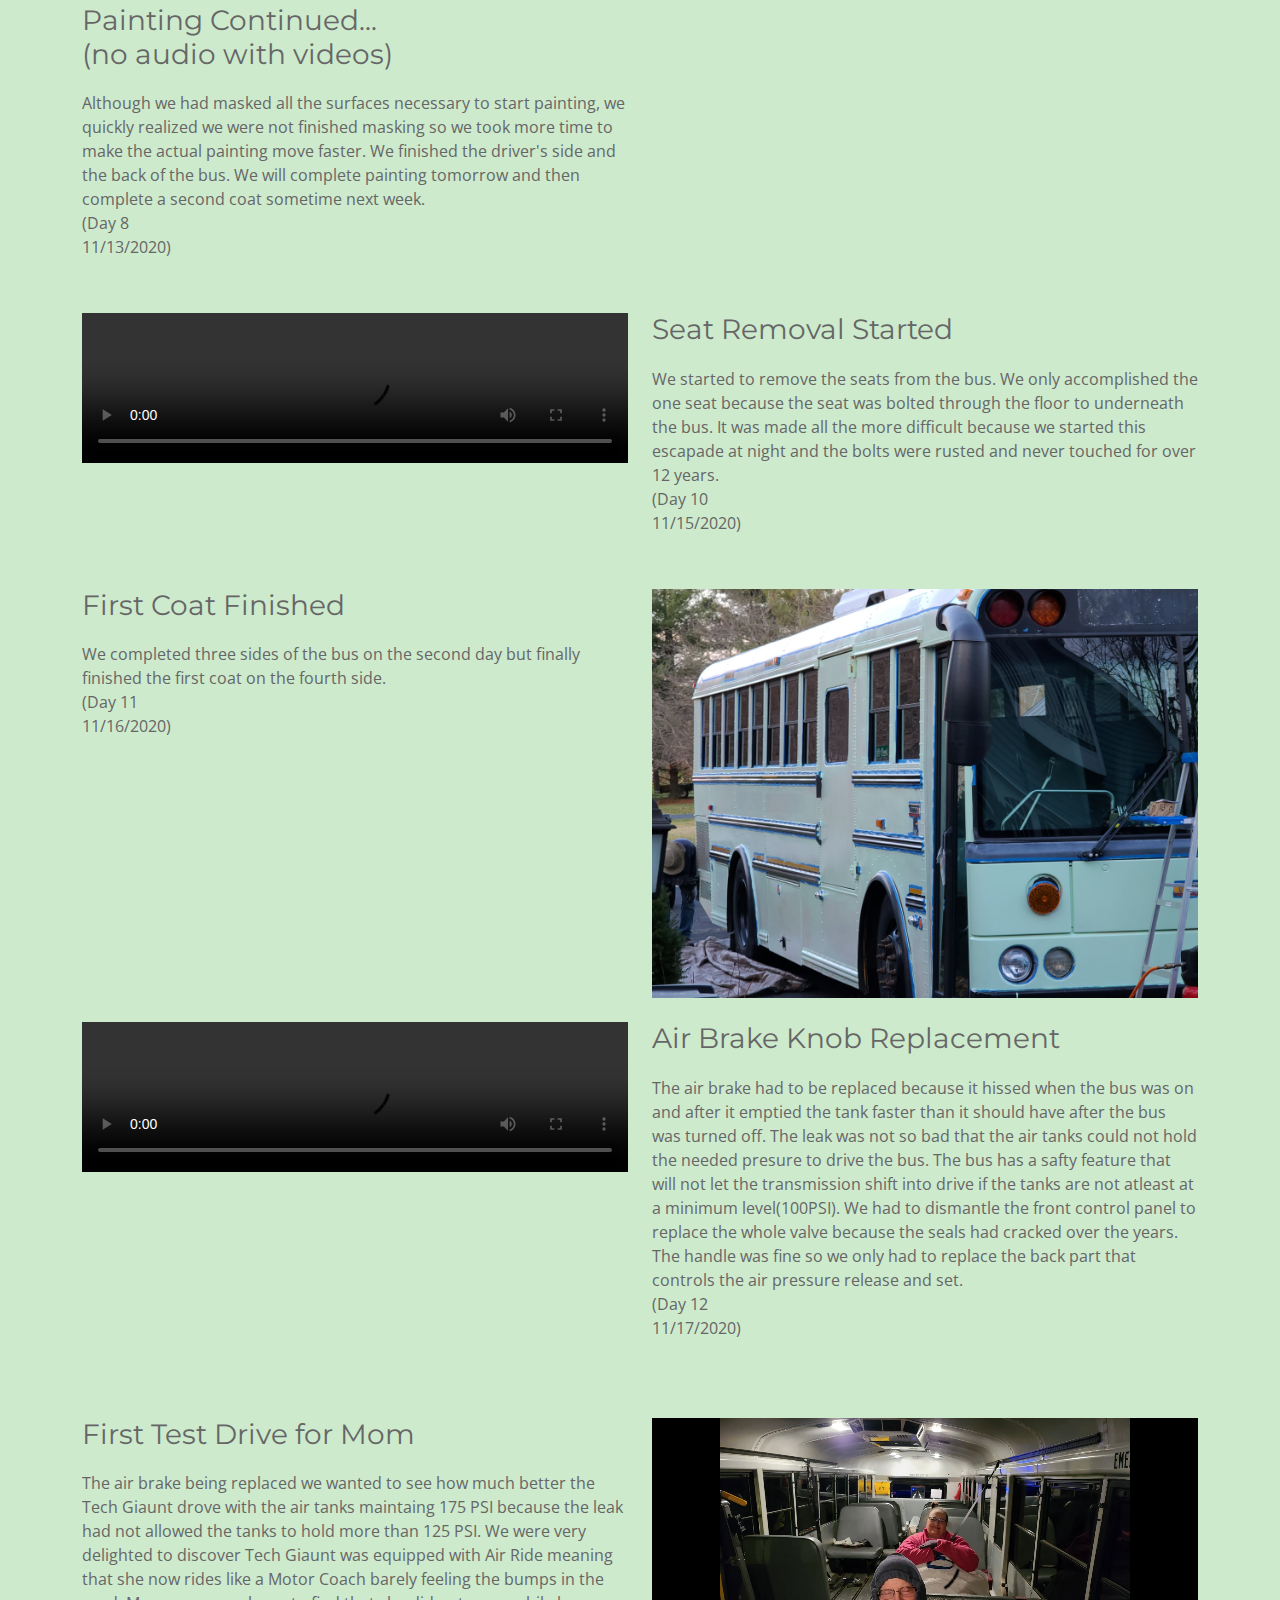
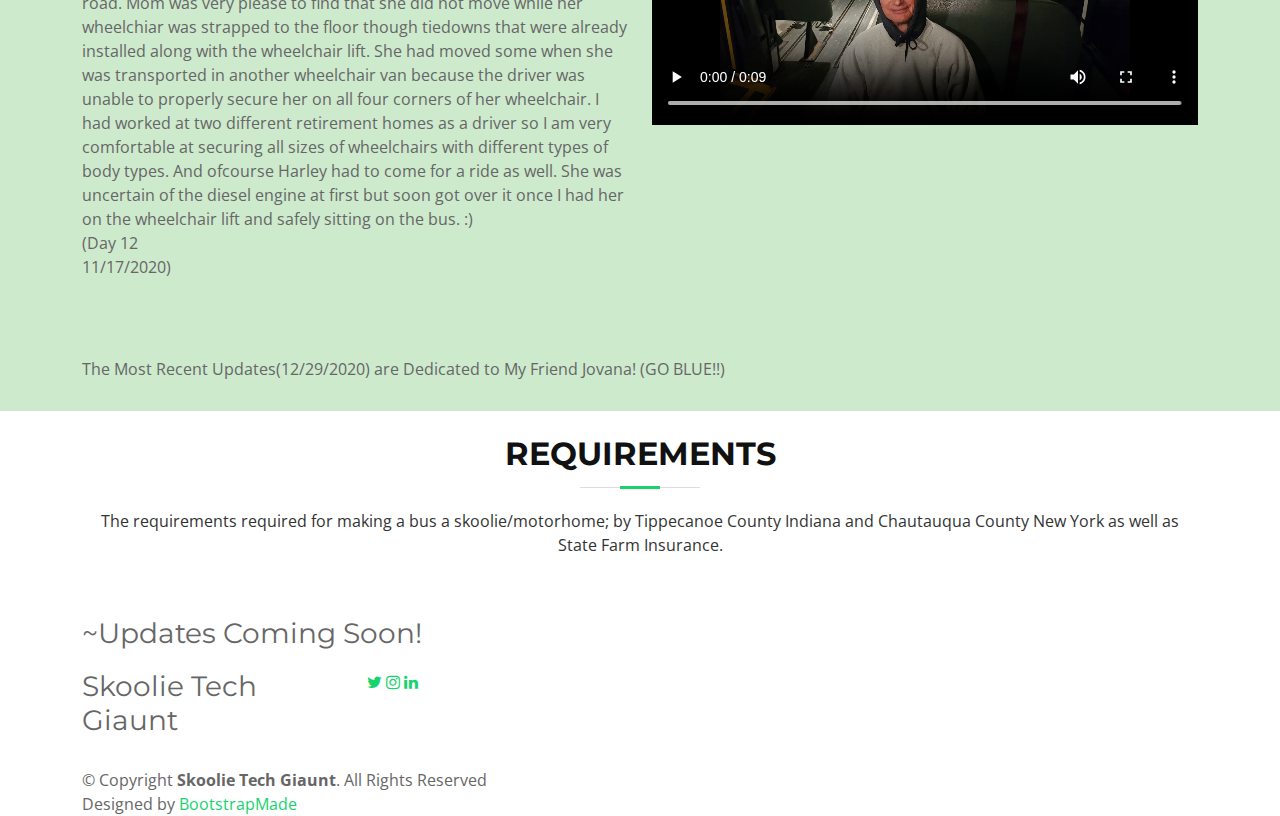
==== commit b95e4446: "Update index.html" ====
--- a/index.html
+++ b/index.html
@@ -802,29 +802,30 @@
             
           </div>
         </div>
-	</br>
+</br>
 	<div class="row content">
-          <div class="col-lg-6 order-2 order-lg-1 pt-3 pt-lg-0">
-		  <div class="wrapper">
-			  <div class="videoInsert">
-            <video width="100%" controls loop>
-            <source src="img/secondpaintdayD8.mp4" type="video/mp4" alt="">
-			  </video>
-			  </div>
-		  </div>
-          </div>
-          <div class="col-lg-6">
-            <h3 class="conversion">Painting Continued...</br>(no audio with videos)</h3>
-            <p class="conversion">
-              Although we had masked all the surfaces necessary to start painting, we quickly realized we were not finished masking so we took more time to make the actual painting move faster. We finished the driver's side and the back of the bus. We will complete painting tomorrow and then complete a second coat sometime next week. 
-
-</br>(Day 8</br>
-11/13/2020)
-            </p>
+		<div class="wrapper">
+          		<div class="col-lg-6 order-2 order-lg-1 pt-3 pt-lg-0">
+				<div class="videoInsert">
+            				<video width="100%" controls loop>
+            				<source src="img/secondpaintdayD8.mp4" type="video/mp4" alt="">
+			  		</video>
+			  	</div>
+		  	</div>
+          		<div class="col-lg-6">
+            			<h3 class="conversion">Painting Continued...</br>(no audio with videos)</h3>
+            			<p class="conversion">
+              			Although we had masked all the surfaces necessary to start painting, we quickly realized we were not finished masking so we took more time to make the actual painting move faster. We finished the driver's side and the back of the bus. We will complete painting tomorrow and then complete a second coat sometime next week. 
+
+			</br>(Day 8</br>
+				11/13/2020)
+            			</p>
+			</div>
+        	</div>
 	</div>
-        </div>
-	</br>
-<div class="row content">
+	
+</br>
+	<div class="row content">
           <div class="col-lg-6">
 		<video width="100%" controls loop>
             <source src="img/seatremovalD10.mp4" type="video/mp4" alt="">
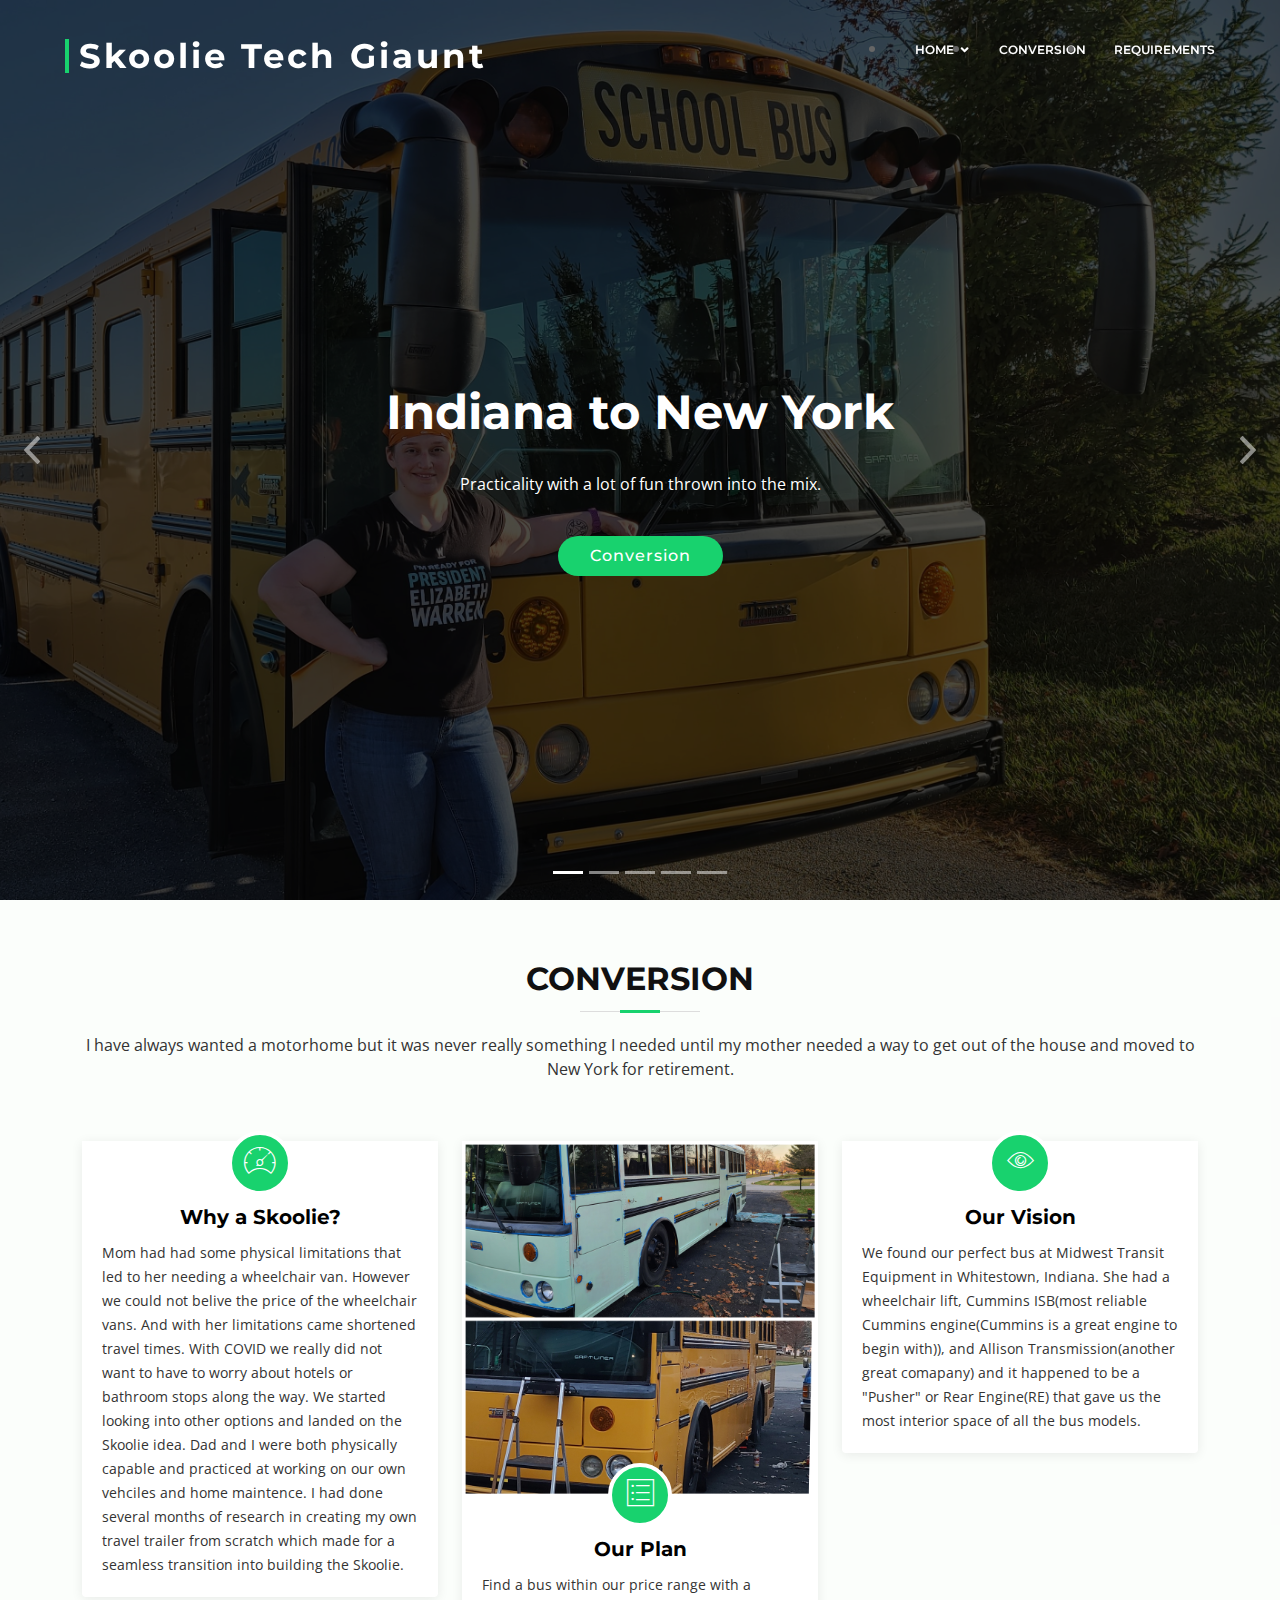
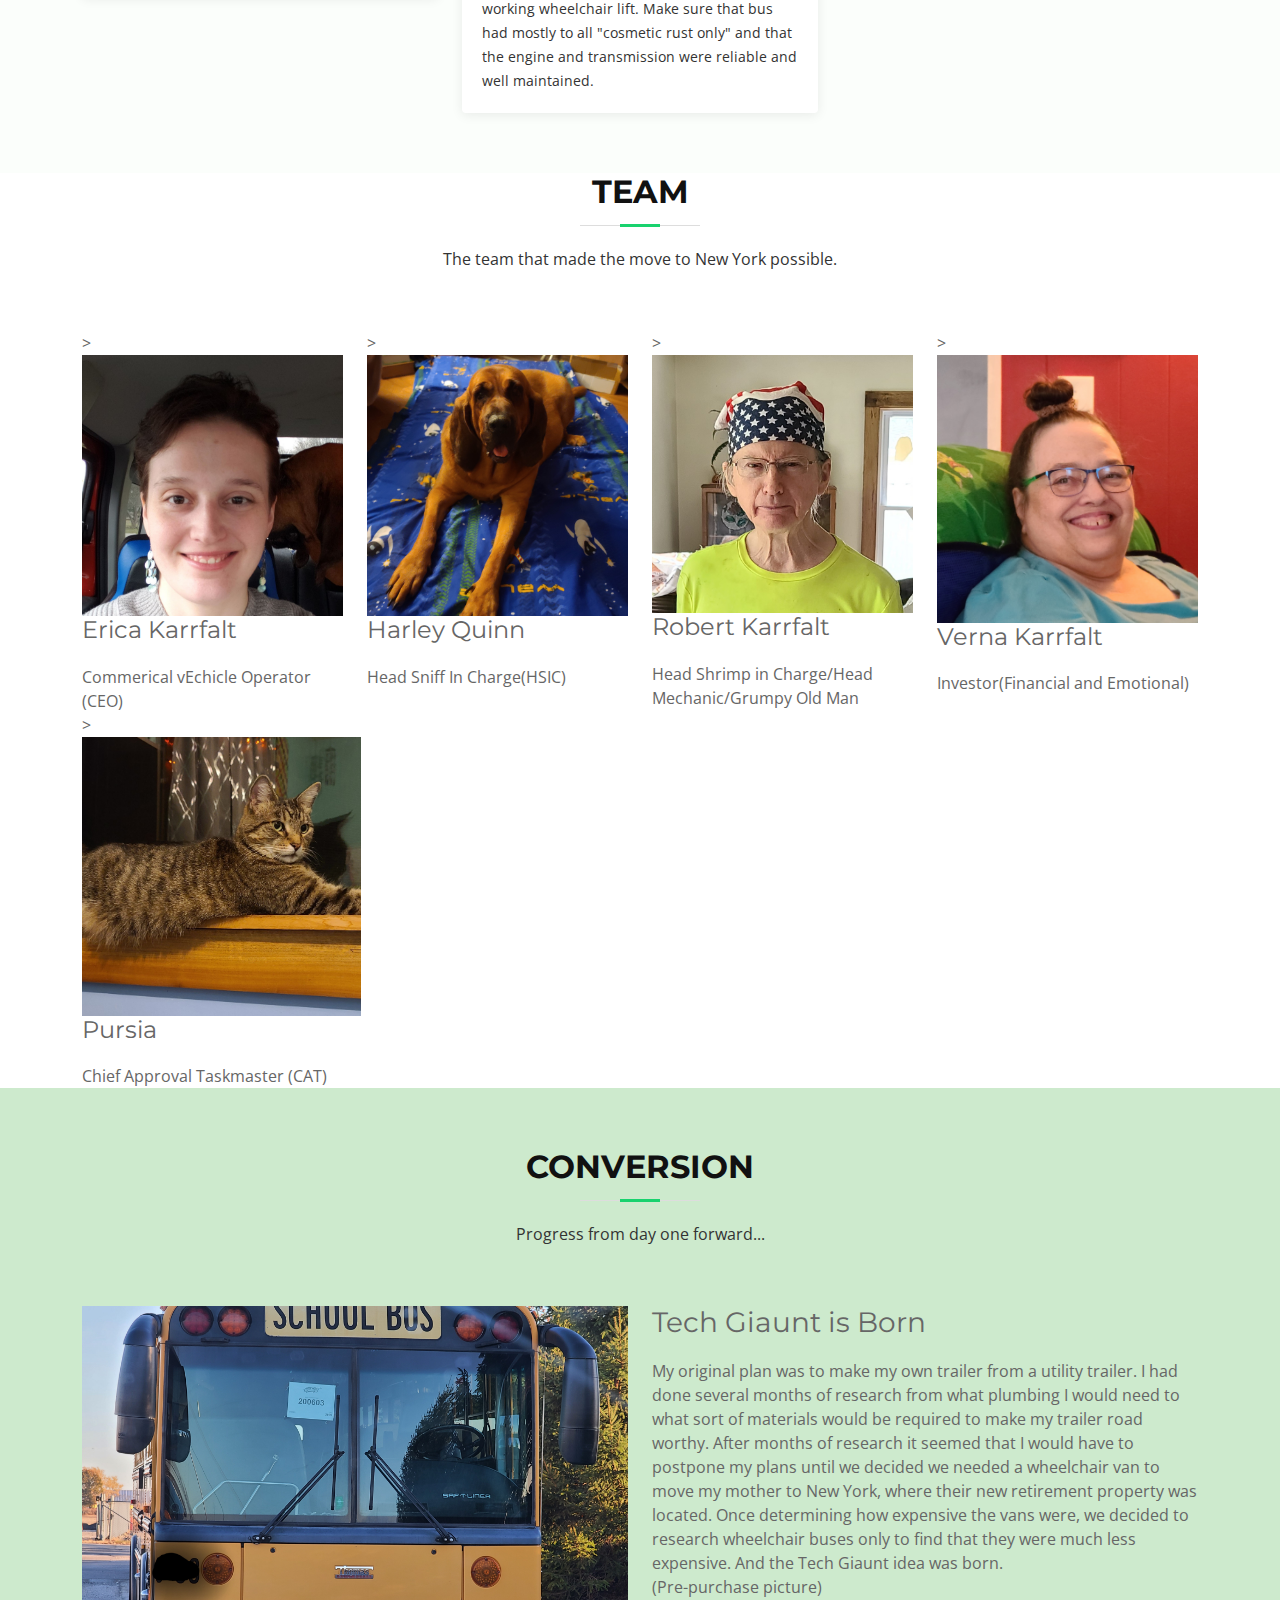
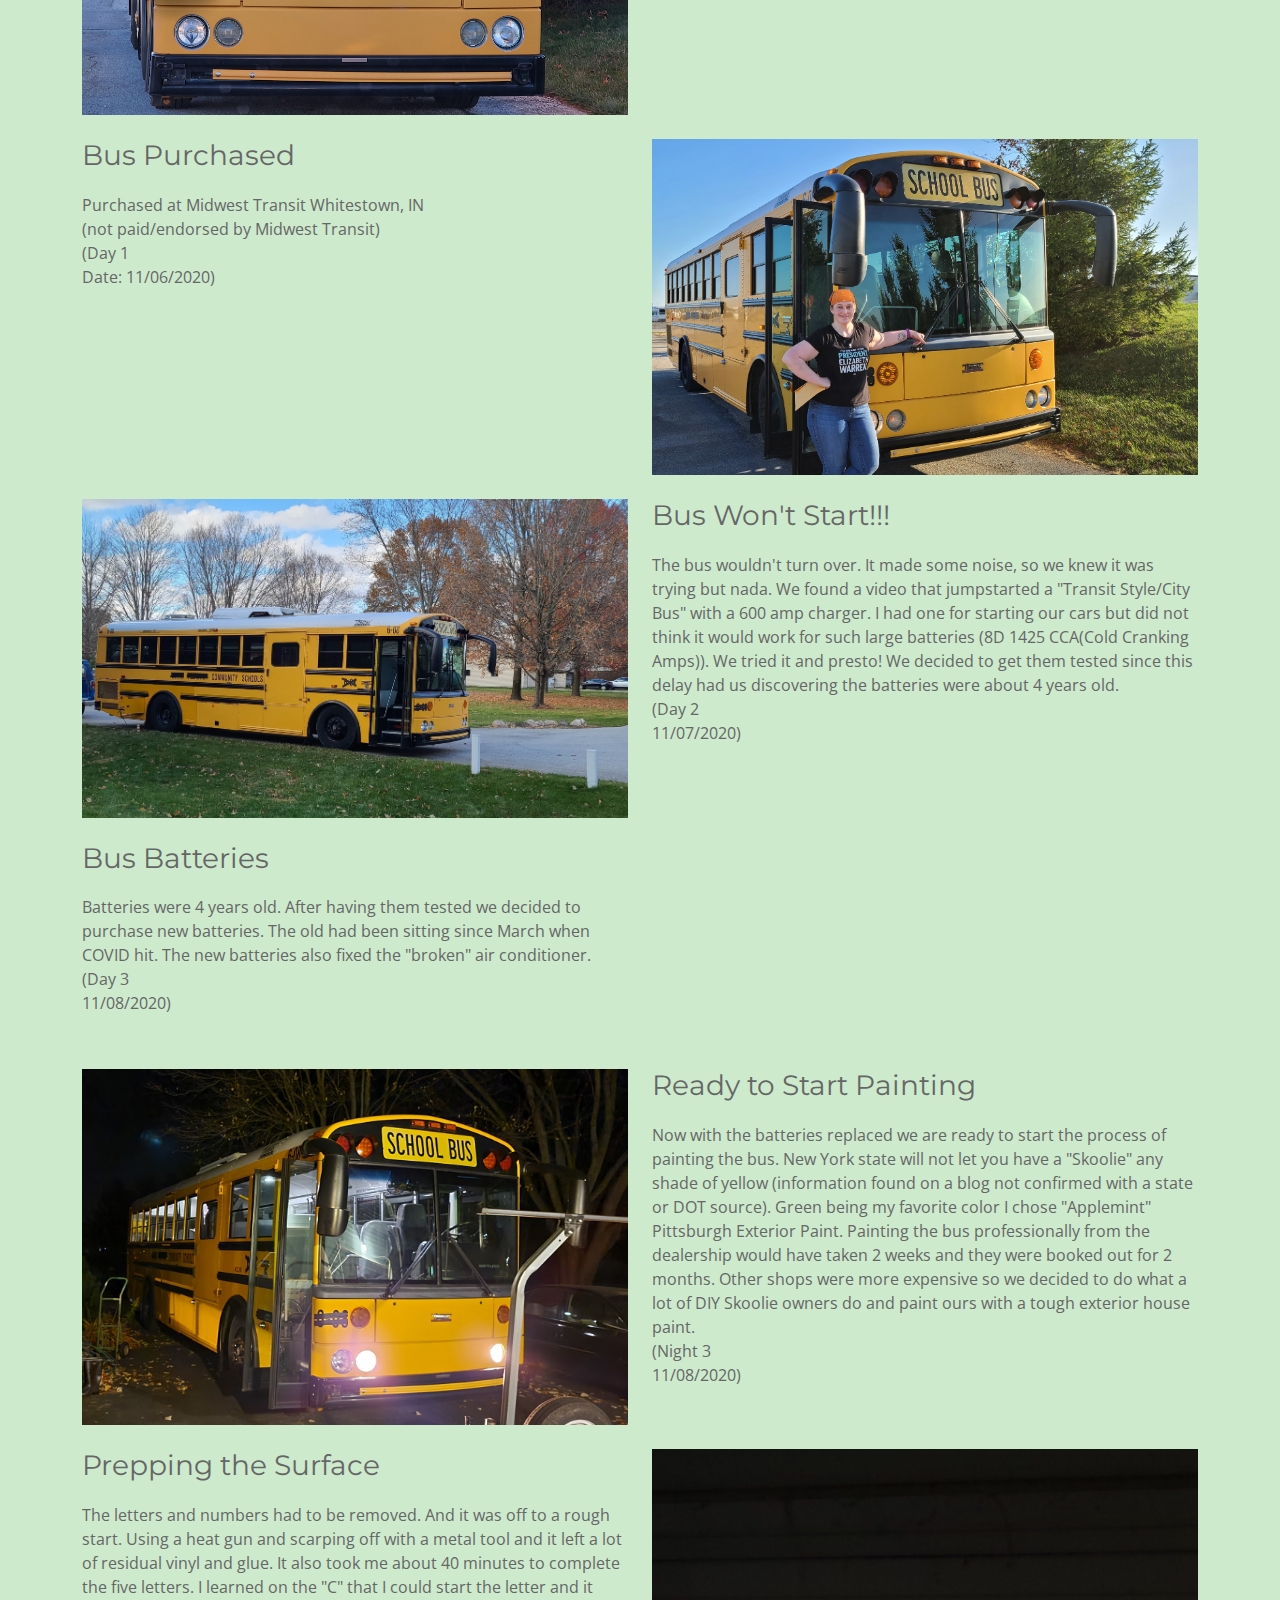
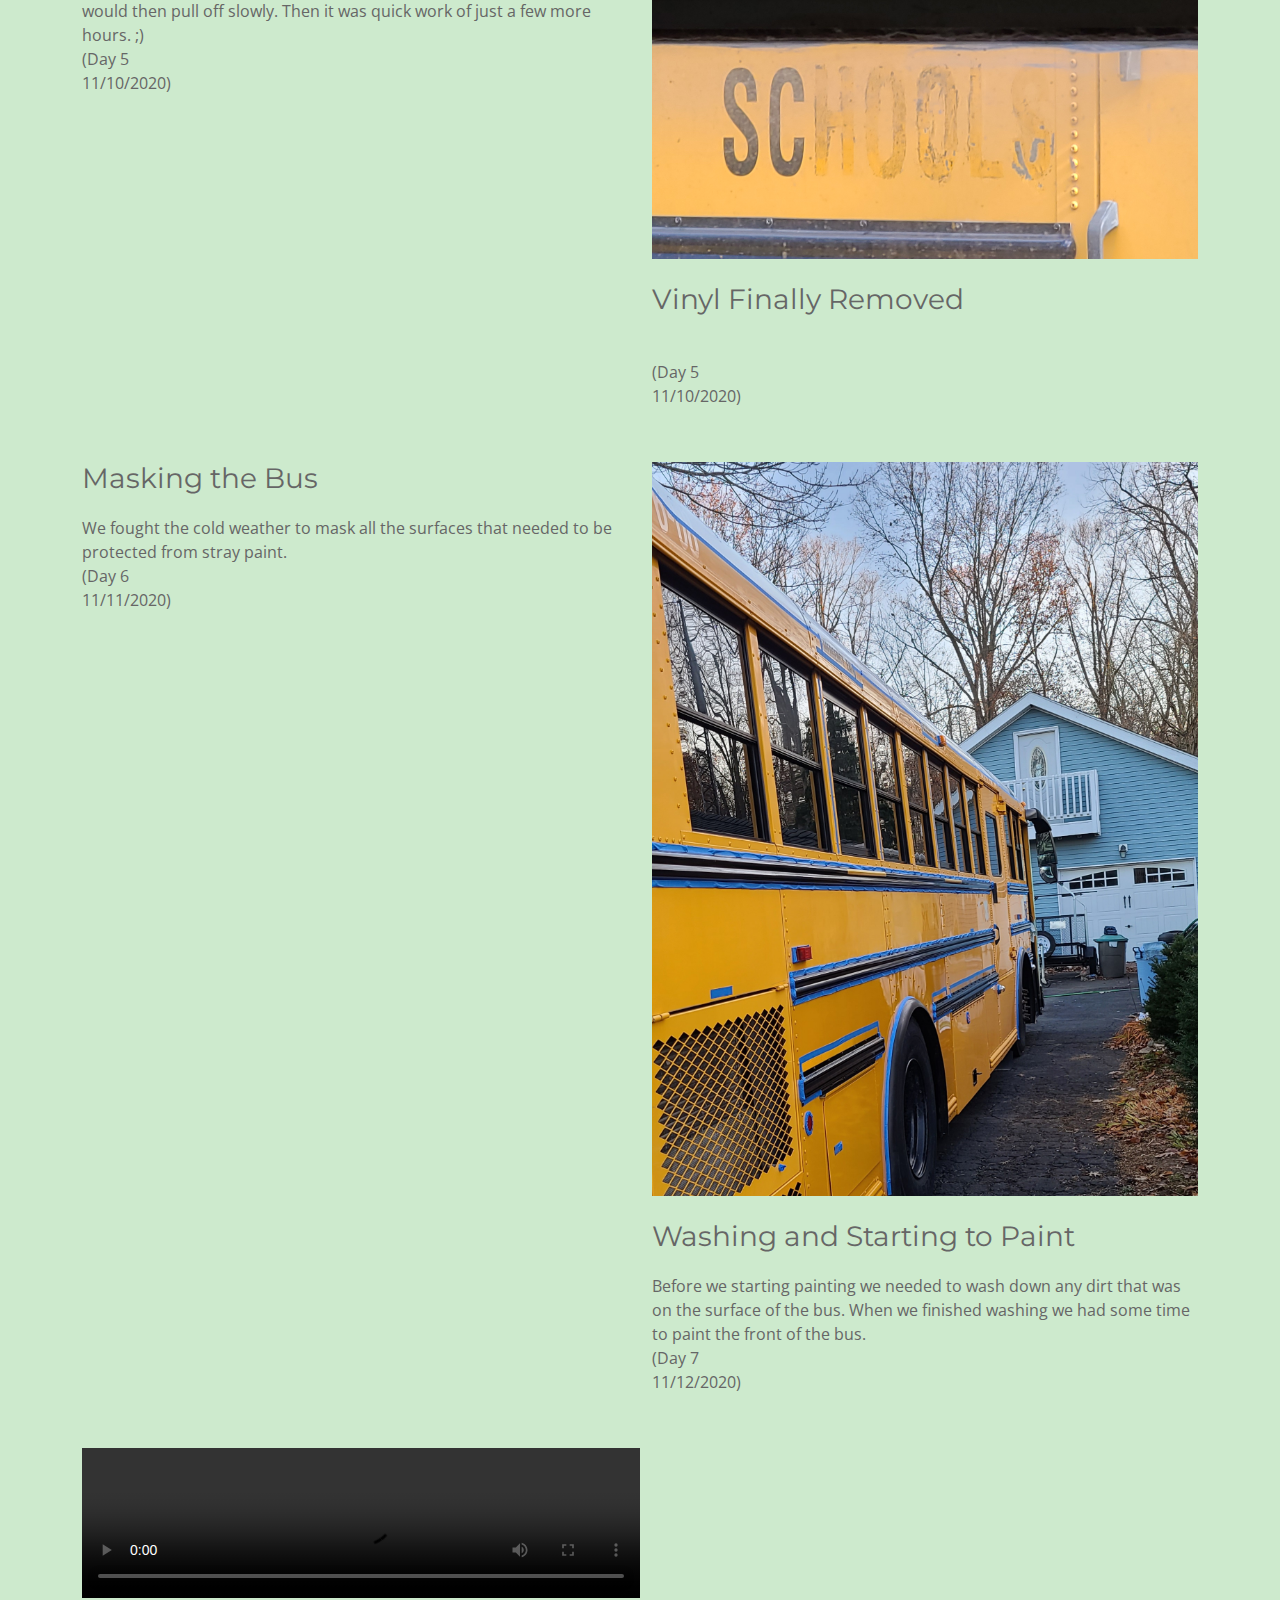
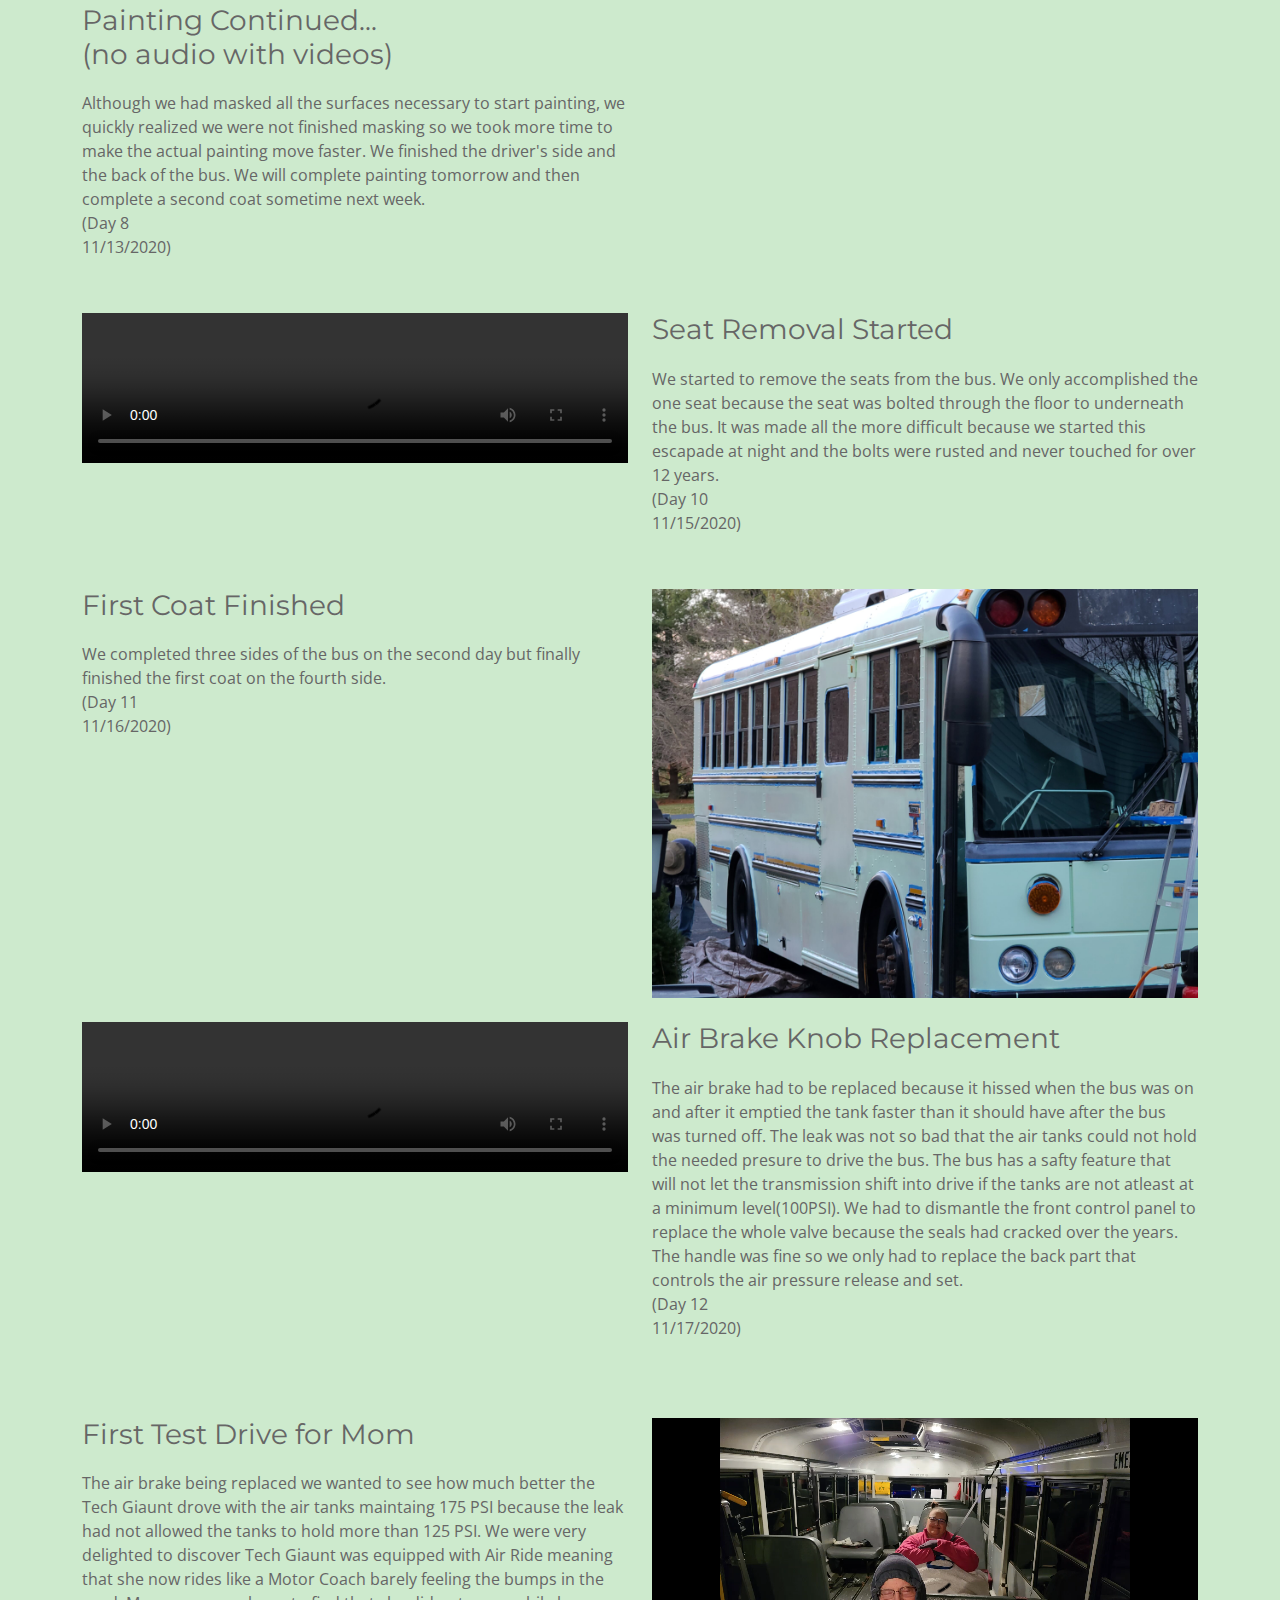
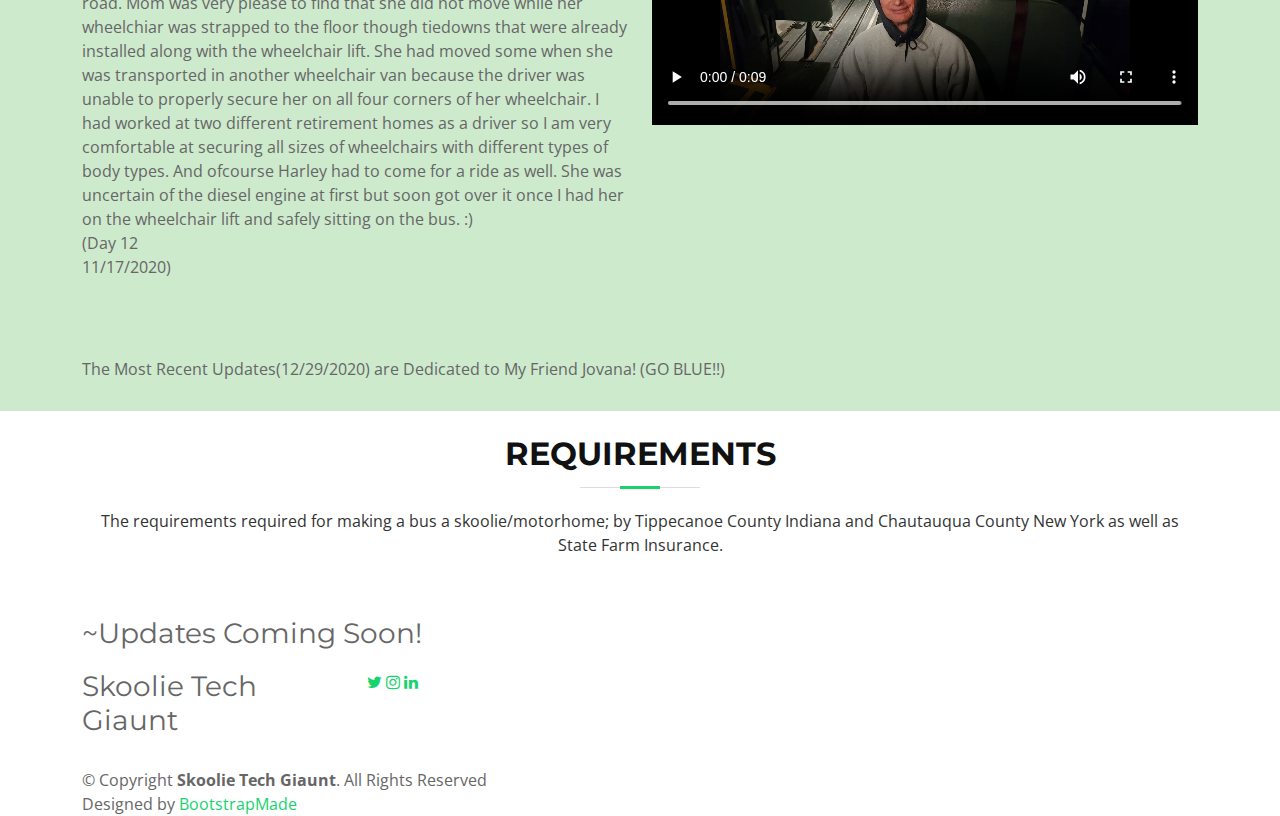
==== commit 79590a84: "Update index.html" ====
--- a/index.html
+++ b/index.html
@@ -658,149 +658,141 @@
     </section><!-- End Team Section -->
 <!-- ======= Conversion Steps ======= -->
     <section id="facts" >
-      <div class="container">
-<div class="section-header">
-          <h3>Conversion</h3>
-          <p>Progress from day one forward...</p>
-        </div>
+    	<div class="container">
+		<div class="section-header">
+          		<h3>Conversion</h3>
+          		<p>Progress from day one forward...</p>
+        	</div>
         <div class="row content">
-          <div class="col-lg-6">
-            <img src="img/prepurchase.jpg" class="img-fluid" alt="">
-          </div>
-          <div class="col-lg-6 pt-3 pt-lg-0">
-            <h3 class="conversion">Tech Giaunt is Born</h3>
-            <p class="conversion">
-              My original plan was to make my own trailer from a utility trailer. I had done several months of research from what plumbing I would need to what sort of materials would be required to make my trailer road worthy. 
-
-After months of research it seemed that I would have to postpone my plans until we decided we needed a wheelchair van to move my mother to New York, where their new retirement property was located. Once determining how expensive the vans were, we decided to research wheelchair buses only to find that they were much less expensive. And the Tech Giaunt idea was born.</br>
-
-(Pre-purchase picture)
-            </p>
-          </div>
-        </div></br>
+        	<div class="col-lg-6">
+          	  	<img src="img/prepurchase.jpg" class="img-fluid" alt="">
+        	</div>
+          	<div class="col-lg-6 pt-3 pt-lg-0">
+            		<h3 class="conversion">Tech Giaunt is Born</h3>
+            			<p class="conversion">
+              			My original plan was to make my own trailer from a utility trailer. I had done several months of research from what plumbing I would need to what sort of materials would be required to make my trailer road worthy. 
+				After months of research it seemed that I would have to postpone my plans until we decided we needed a wheelchair van to move my mother to New York, where their new retirement property was located. Once determining how expensive the vans were, we decided to research wheelchair buses only to find that they were much less expensive. And the Tech Giaunt idea was born.</br>
+				(Pre-purchase picture)
+            			</p>
+          	</div>
+        </div>
+</br>
+	<div class="row content">
+          	<div class="col-lg-6 order-1 order-lg-2">
+            		<img src="img/EricaTechGiauntDay1.jpg" class="img-fluid" alt="">
+          	</div>
+          	<div class="col-lg-6 order-2 order-lg-1 pt-3 pt-lg-0">
+            		<h3 class="conversion">Bus Purchased</h3>
+			<p class="conversion">
+             		Purchased at Midwest Transit Whitestown, IN 
+</br>
+			(not paid/endorsed by Midwest Transit)</br>
+			(Day 1 
+</br>
+			Date: 11/06/2020)
+            		</p>
+          	</div>
+        </div>
+</br>
 
         <div class="row content">
-          <div class="col-lg-6 order-1 order-lg-2">
-            <img src="img/EricaTechGiauntDay1.jpg" class="img-fluid" alt="">
-          </div>
-          <div class="col-lg-6 order-2 order-lg-1 pt-3 pt-lg-0">
-            <h3 class="conversion">Bus Purchased</h3>
+        	<div class="col-lg-6">
+            		<img src="img/Day3.jpg" class="img-fluid" alt="">
+          	</div>
+          	<div class="col-lg-6 pt-3 pt-lg-0">
+            		<h3 class="conversion">Bus Won't Start!!!</h3>
+            		<p class="conversion">The bus wouldn't turn over. It made some noise, so we knew it was trying but nada. We found a video that jumpstarted a "Transit Style/City Bus" with a 600 amp charger. I had one for starting our cars but did not think it would work for such large batteries (8D 1425 CCA(Cold Cranking Amps)). We tried it and presto! We decided to get them tested since this delay had us discovering the batteries were about 4 years old.
+
+</br>			(Day 2
+</br>			11/07/2020)</p>
+      
+          	</div>
+        </div>
+</br>
+
+        <div class="row content">
+	      	<div class="col-lg-6 order-1 order-lg-2">
+            		<img src="img/Day3BatteriesInstalled.jpg" class="img-fluid" alt="">
+        	</div>
+          	<div class="col-lg-6 order-2 order-lg-1 pt-3 pt-lg-0">
+            		<h3 class="conversion">Bus Batteries</h3>
+            		<p class="conversion">
+              		Batteries were 4 years old. After having them tested we decided to purchase new batteries. The old had been sitting since March when COVID hit. The new batteries also fixed the "broken" air conditioner.
+
+</br>			(Day 3 
+</br>
+			11/08/2020)</p>
             
-            <p class="conversion">
-             Purchased at Midwest Transit Whitestown, IN </br>
-(not paid/endorsed by Midwest Transit)</br>
-(Day 1 </br>
-Date: 11/06/2020)
-            </p>
-          </div>
-        </div></br>
-
-        <div class="row content">
-          <div class="col-lg-6">
-            <img src="img/Day3.jpg" class="img-fluid" alt="">
-          </div>
-          <div class="col-lg-6 pt-3 pt-lg-0">
-            <h3 class="conversion">Bus Won't Start!!!</h3>
-            <p class="conversion">The bus wouldn't turn over. It made some noise, so we knew it was trying but nada. We found a video that jumpstarted a "Transit Style/City Bus" with a 600 amp charger. I had one for starting our cars but did not think it would work for such large batteries (8D 1425 CCA(Cold Cranking Amps)). We tried it and presto! We decided to get them tested since this delay had us discovering the batteries were about 4 years old.
-
-</br>(Day 2
-		</br>11/07/2020)</p>
-      
-          </div>
-        </div></br>
-
-        <div class="row content">
-          <div class="col-lg-6 order-1 order-lg-2">
-            <img src="img/Day3BatteriesInstalled.jpg" class="img-fluid" alt="">
-          </div>
-          <div class="col-lg-6 order-2 order-lg-1 pt-3 pt-lg-0">
-            <h3 class="conversion">Bus Batteries</h3>
-            <p class="conversion">
-              Batteries were 4 years old. After having them tested we decided to purchase new batteries. The old had been sitting since March when COVID hit. The new batteries also fixed the "broken" air conditioner.
-
-</br>(Day 3 </br>
-11/08/2020)
-            </p>
-            
-          </div>
-        </div></br>
+		</div>
+	</div>
+</br>
 		
-		 <div class="row content">
-          <div class="col-lg-6">
-            <img src="img/Night3.jpg" class="img-fluid" alt="">
-          </div>
-          <div class="col-lg-6 order-2 order-lg-1 pt-3 pt-lg-0">
-            <h3 class="conversion">Ready to Start Painting</h3>
-            <p class="conversion">
-              Now with the batteries replaced we are ready to start the process of painting the bus. New York state will not let you have a "Skoolie" any shade of yellow (information found on a blog not confirmed with a state or DOT source). Green being my favorite color I chose "Applemint" Pittsburgh Exterior Paint. Painting the bus professionally from the dealership would have taken 2 weeks and they were booked out for 2 months. Other shops were more expensive so we decided to do what a lot of DIY Skoolie owners do and paint ours with a tough exterior house paint.
-
-</br>(Night 3 </br>
-11/08/2020)
-            </p>
-            
-          </div>
-        </div>
-	</br>	
-		     <div class="row content">
-          <div class="col-lg-6 order-1 order-lg-2">
-            <img src="img/vinyllettersD6.jpg" class="img-fluid" alt="">
-          </div>
-          <div class="col-lg-6 order-2 order-lg-1 pt-3 pt-lg-0">
-            <h3 class="conversion">Prepping the Surface</h3>
-            <p class="conversion">
-              The letters and numbers had to be removed. And it was off to a rough start. Using a heat gun and scarping off with a metal tool and it left a lot of residual vinyl and glue. It also took me about 40 minutes to complete the five letters. I learned on the "C" that I could start the letter and it would then pull off slowly. Then it was quick work of just a few more hours. ;)
-
-</br>(Day 5 </br>
-11/10/2020)
-            </p>
-            
-          </div>
-        </div></br>
-		 <div class="row content">
-          <div class="col-lg-6">
-            <img src="img/20201109_vinylRemoved.jpg" class="img-fluid" alt="">
-          </div>
-          <div class="col-lg-6 order-2 order-lg-1 pt-3 pt-lg-0">
-            <h3 class="conversion">Vinyl Finally Removed</h3>
-            <p class="conversion">
-
-</br>(Day 5</br>
-11/10/2020)
-            </p>
-            
-          </div>
-        </div>
-	</br>
-	     <div class="row content">
-          <div class="col-lg-6 order-1 order-lg-2">
-            <img src="img/secondpaintdayD8_9.jpg" class="img-fluid" alt="">
-          </div>
-          <div class="col-lg-6 order-2 order-lg-1 pt-3 pt-lg-0">
-            <h3 class="conversion">Masking the Bus</h3>
-            <p class="conversion">
-              We fought the cold weather to mask all the surfaces that needed to be protected from stray paint.
-
-</br>(Day 6 </br>
-11/11/2020)
-            </p>
-            
-          </div>
-        </div></br>	
-			 <div class="row content">
-          <div class="col-lg-6">
-            <img src="img/FrontPainted.jpg" class="img-fluid" alt="">
-          </div>
-          <div class="col-lg-6 order-2 order-lg-1 pt-3 pt-lg-0">
-            <h3 class="conversion">Washing and Starting to Paint</h3>
-            <p class="conversion">
-Before we starting painting we needed to wash down any dirt that was on the surface of the bus. When we finished washing we had some time to paint the front of the bus.
-
-</br>(Day 7 </br>
-11/12/2020)
-
-            </p>
-            
-          </div>
+	<div class="row content">
+		<div class="col-lg-6">
+            		<img src="img/Night3.jpg" class="img-fluid" alt="">
+          	</div>
+          	<div class="col-lg-6 order-2 order-lg-1 pt-3 pt-lg-0">
+            		<h3 class="conversion">Ready to Start Painting</h3>
+            		<p class="conversion">
+              		Now with the batteries replaced we are ready to start the process of painting the bus. New York state will not let you have a "Skoolie" any shade of yellow (information found on a blog not confirmed with a state or DOT source). Green being my favorite color I chose "Applemint" Pittsburgh Exterior Paint. Painting the bus professionally from the dealership would have taken 2 weeks and they were booked out for 2 months. Other shops were more expensive so we decided to do what a lot of DIY Skoolie owners do and paint ours with a tough exterior house paint.
+</br>			(Night 3 
+</br>			11/08/2020)
+            		</p>
+            	</div>
+        </div>
+</br>	
+	<div class="row content">
+        	<div class="col-lg-6 order-1 order-lg-2">
+            		<img src="img/vinyllettersD6.jpg" class="img-fluid" alt="">
+          	</div>
+          	<div class="col-lg-6 order-2 order-lg-1 pt-3 pt-lg-0">
+            		<h3 class="conversion">Prepping the Surface</h3>
+            		<p class="conversion">
+              		The letters and numbers had to be removed. And it was off to a rough start. Using a heat gun and scarping off with a metal tool and it left a lot of residual vinyl and glue. It also took me about 40 minutes to complete the five letters. I learned on the "C" that I could start the letter and it would then pull off slowly. Then it was quick work of just a few more hours. ;)
+</br>			(Day 5 </br>
+			11/10/2020)
+			</p>
+          	</div>
+        </div>
+</br>
+	 <div class="row content">
+	 	<div class="col-lg-6">
+            		<img src="img/20201109_vinylRemoved.jpg" class="img-fluid" alt="">
+          	</div>
+          	<div class="col-lg-6 order-2 order-lg-1 pt-3 pt-lg-0">
+            		<h3 class="conversion">Vinyl Finally Removed</h3>
+            		<p class="conversion">
+
+</br>			(Day 5
+</br>			11/10/2020)</p>
+            	</div>
+	</div>
+</br>
+	<div class="row content">
+        	<div class="col-lg-6 order-1 order-lg-2">
+            		<img src="img/secondpaintdayD8_9.jpg" class="img-fluid" alt="">
+          	</div>
+          	<div class="col-lg-6 order-2 order-lg-1 pt-3 pt-lg-0">
+           		<h3 class="conversion">Masking the Bus</h3>
+            		<p class="conversion">
+              		We fought the cold weather to mask all the surfaces that needed to be protected from stray paint.
+</br>			(Day 6
+</br>
+			11/11/2020)</p>
+		</div>
+        </div>
+</br>	
+	<div class="row content">
+        	<div class="col-lg-6">
+			<img src="img/FrontPainted.jpg" class="img-fluid" alt="">
+          	</div>
+          	<div class="col-lg-6 order-2 order-lg-1 pt-3 pt-lg-0">
+            		<h3 class="conversion">Washing and Starting to Paint</h3>
+            		<p class="conversion">
+			Before we starting painting we needed to wash down any dirt that was on the surface of the bus. When we finished washing we had some time to paint the front of the bus.
+</br>			(Day 7
+</br>			11/12/2020)</p>
+		</div>
         </div>
 </br>
 	<div class="row content">
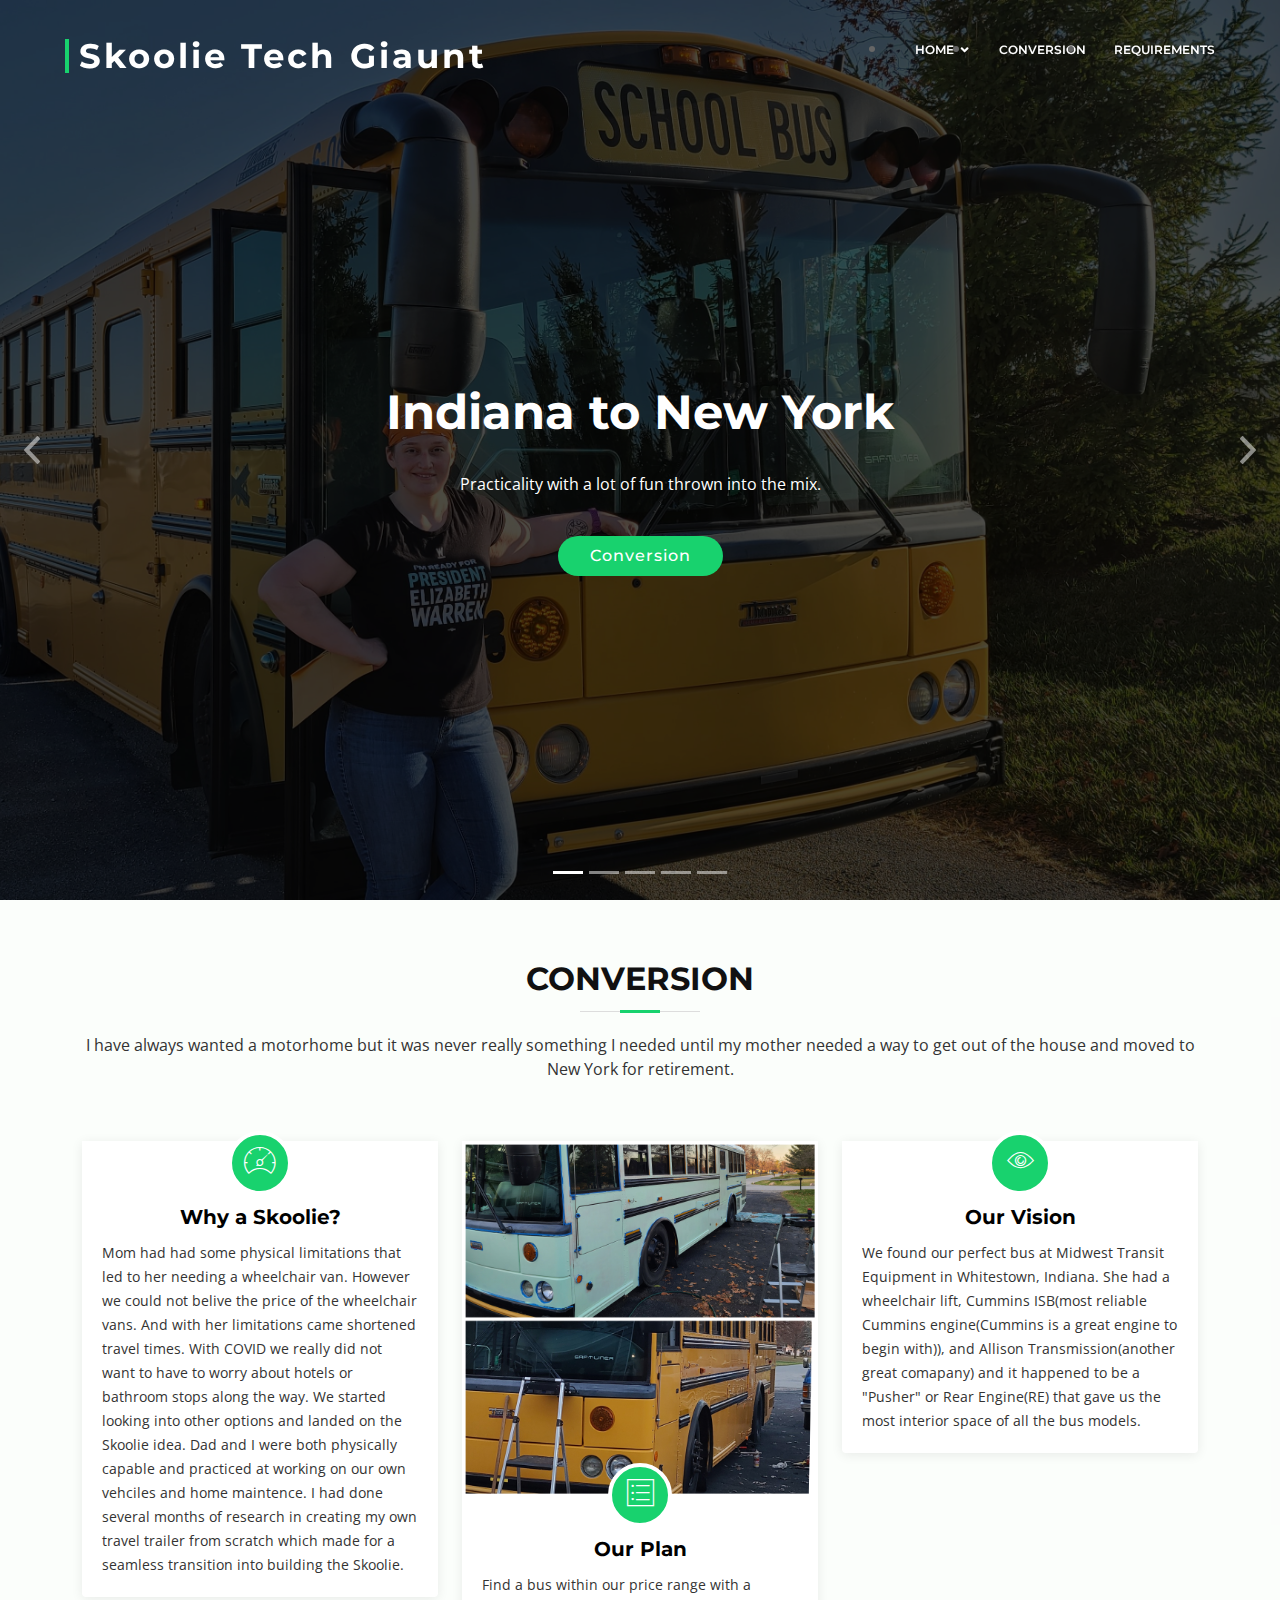
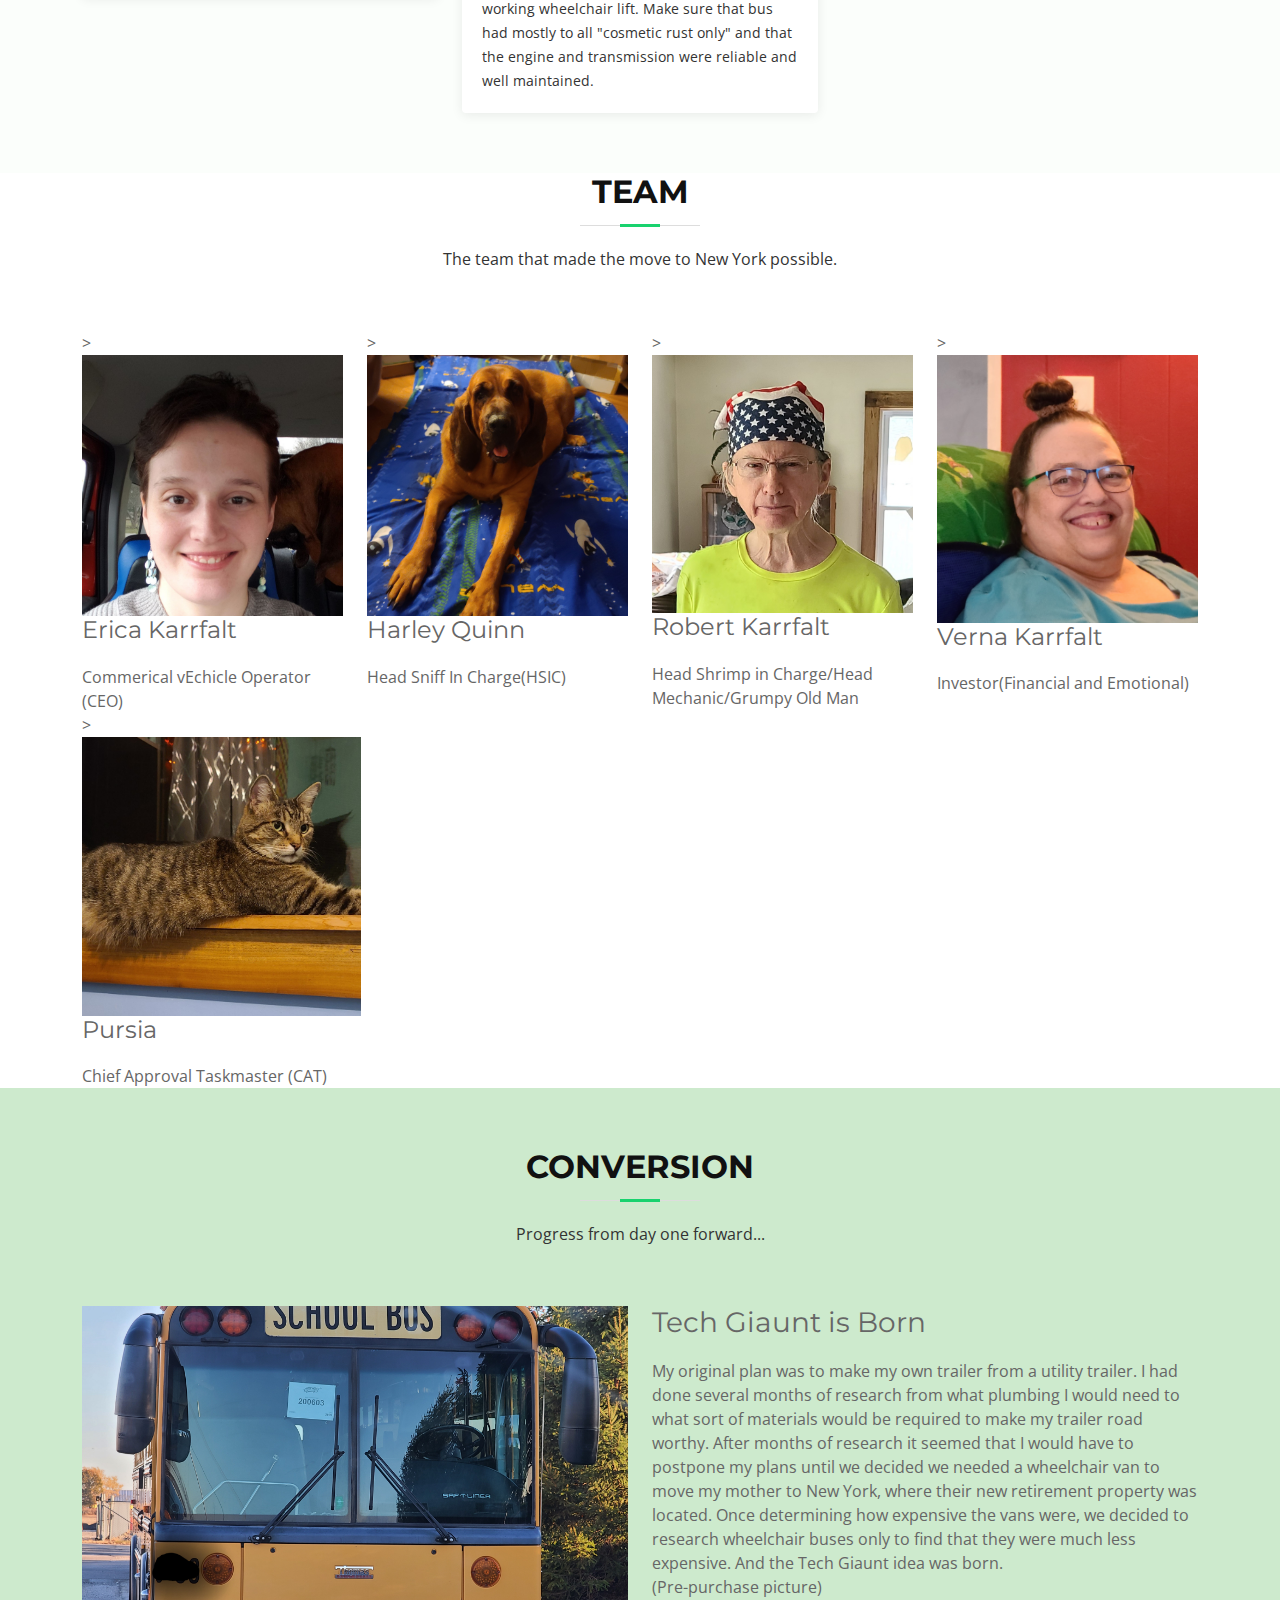
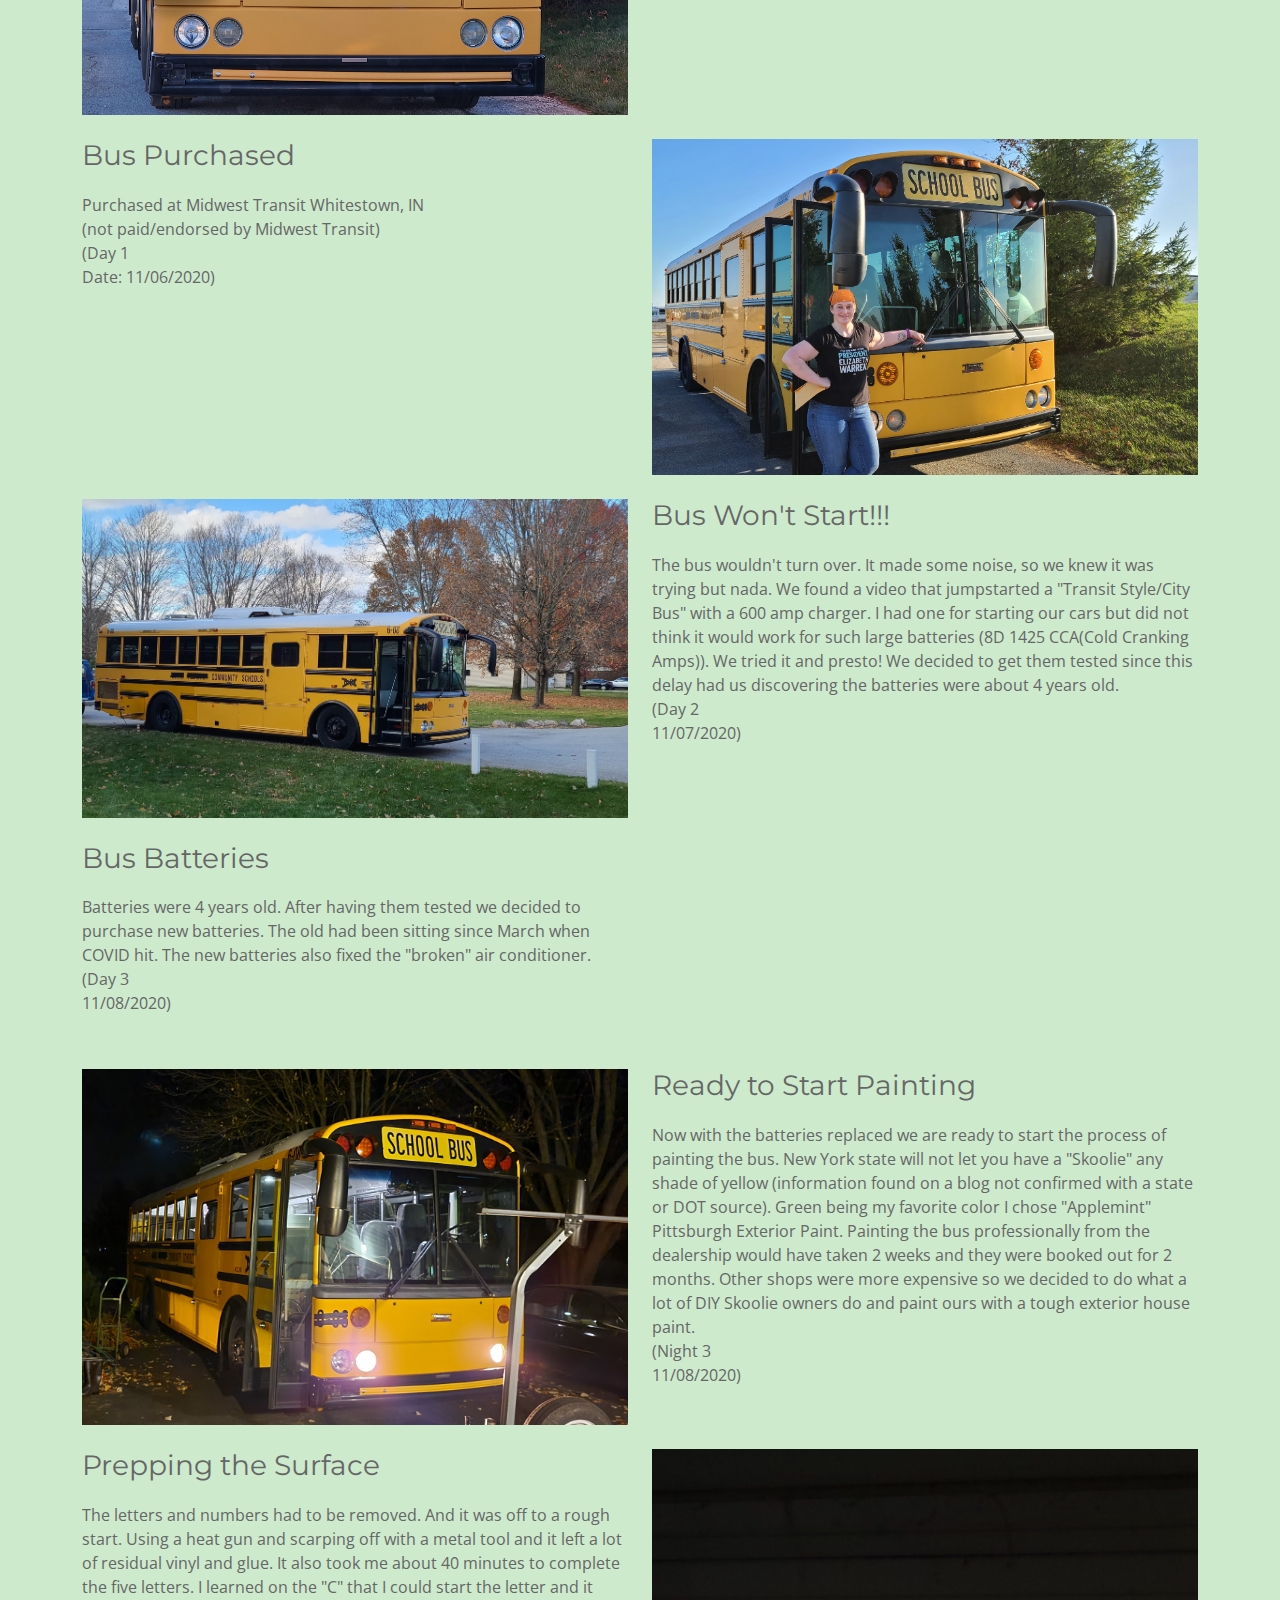
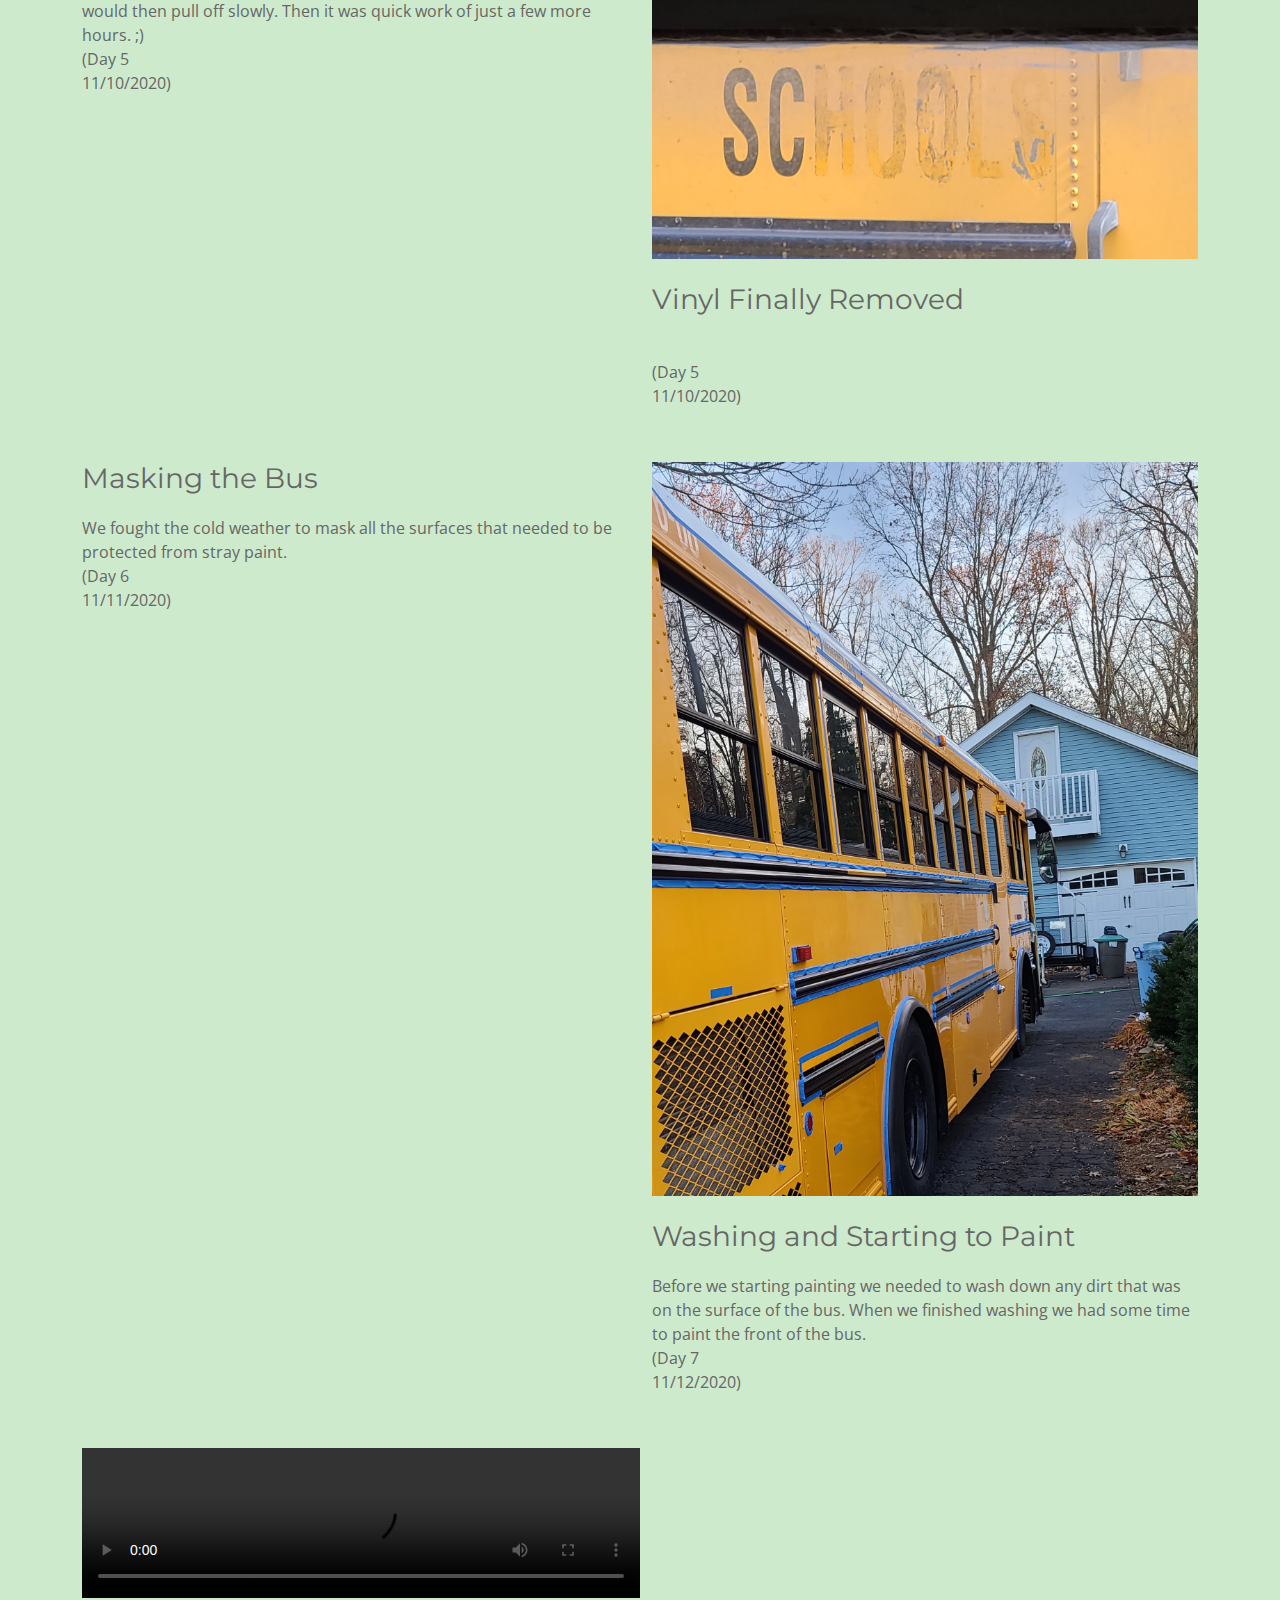
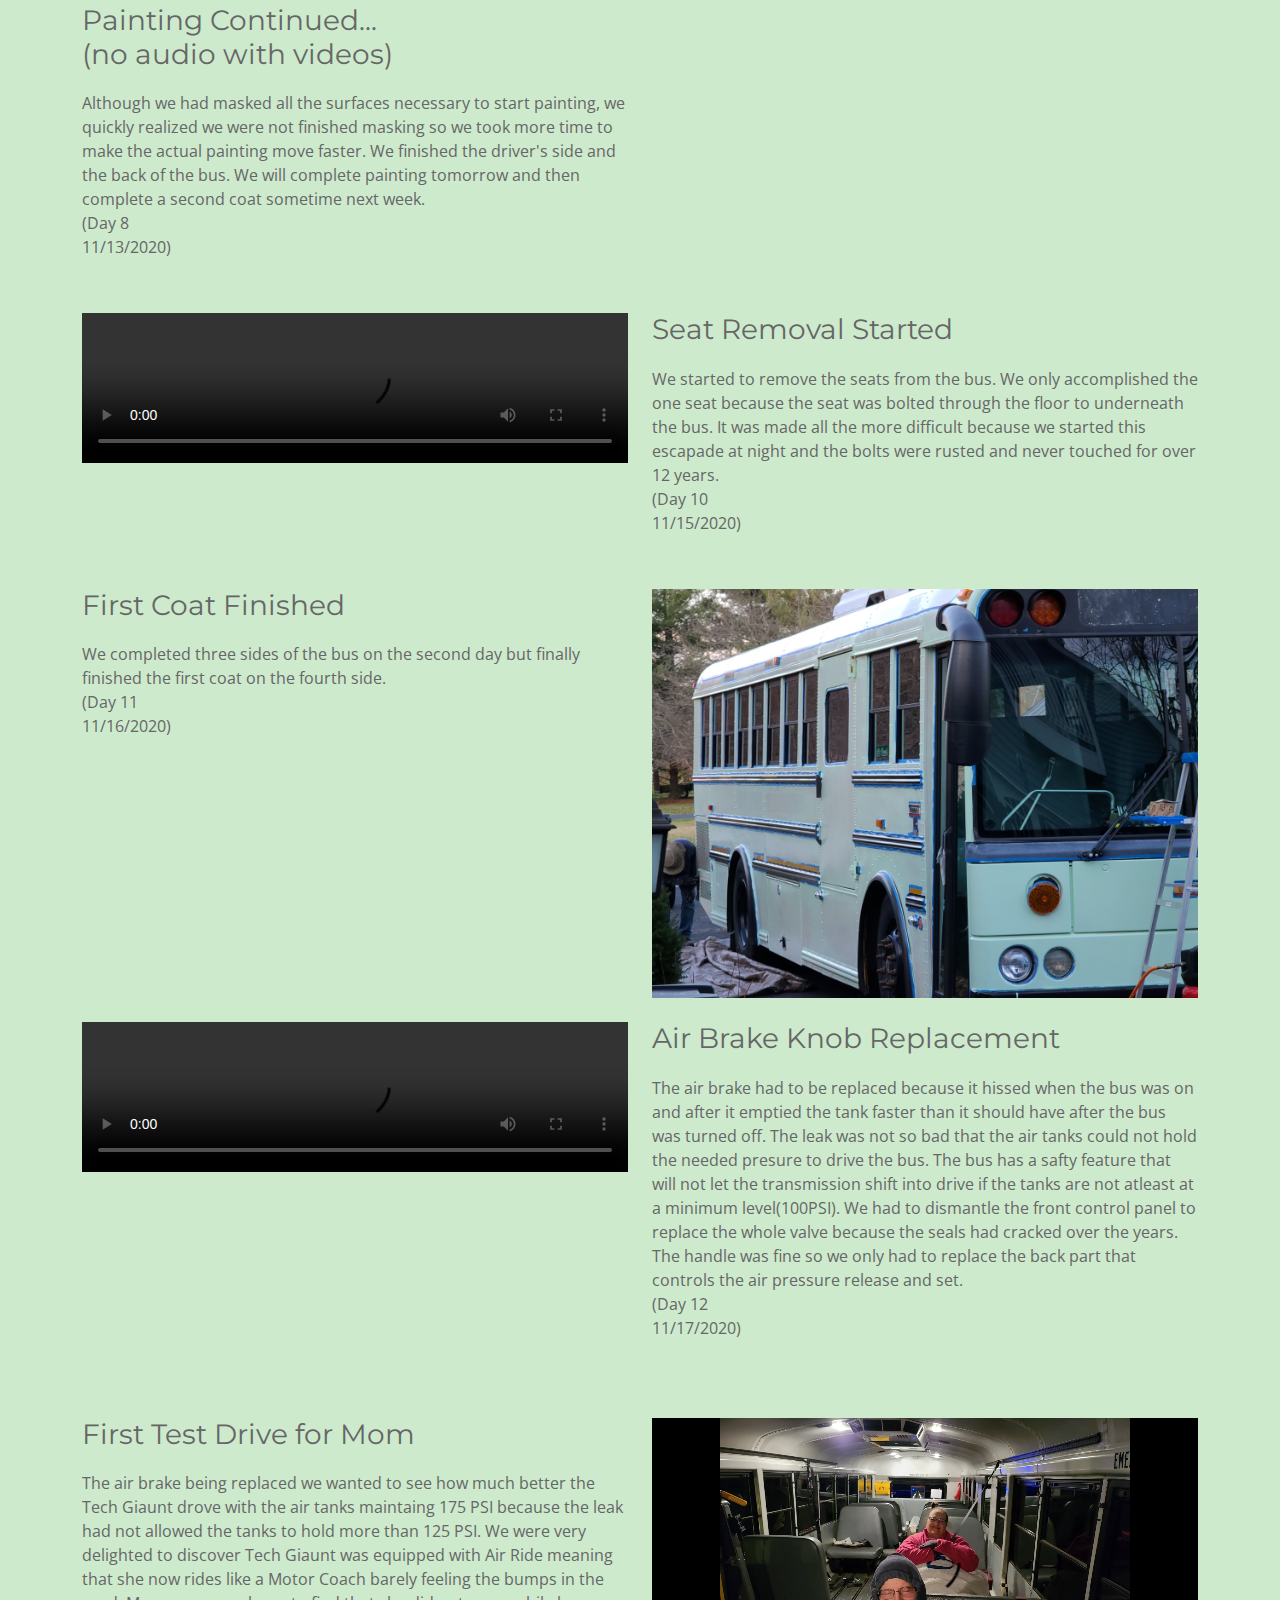
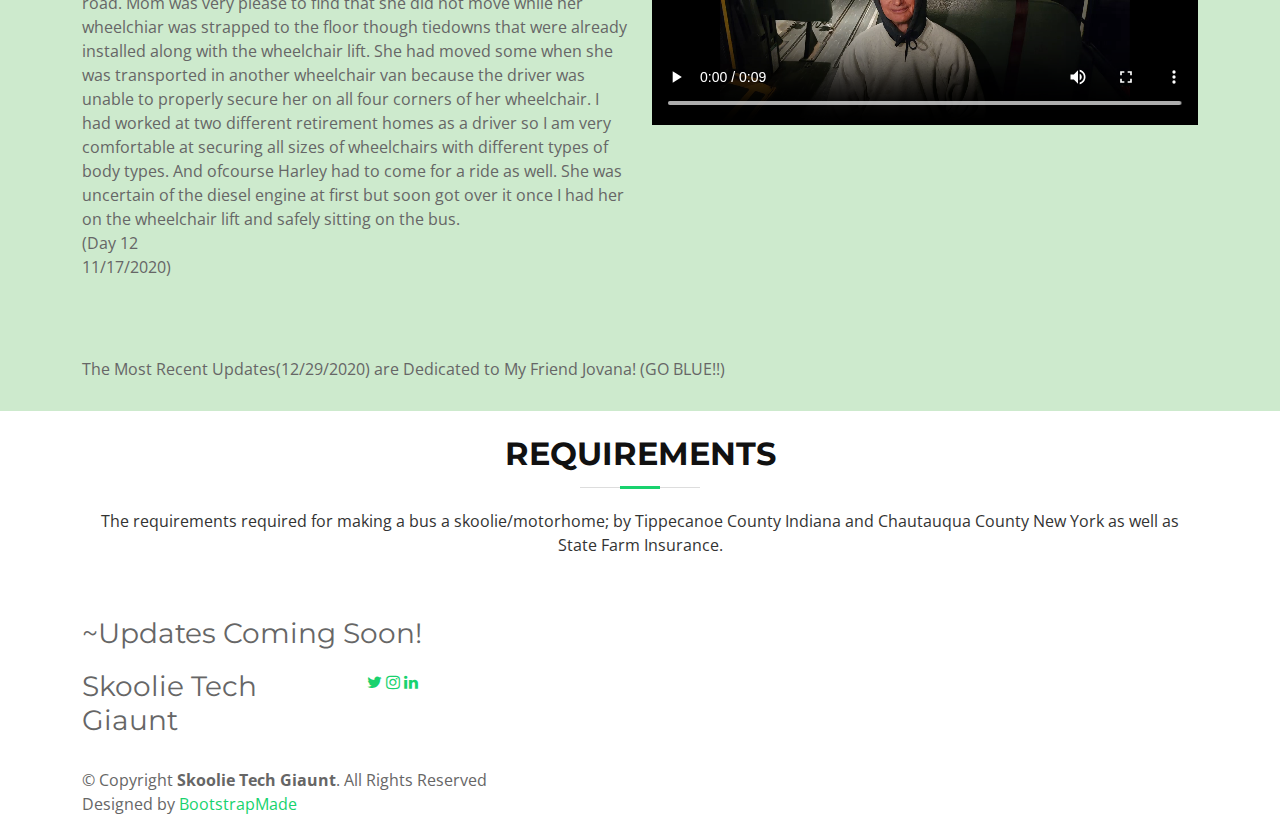
==== commit 24ebb3d4: "Update index.html" ====
--- a/index.html
+++ b/index.html
@@ -41,13 +41,13 @@
 
   <!-- ======= Header ======= -->
   <header id="header" class="fixed-top header-transparent">
-    <div class="container-fluid">
-
-      <div class="row justify-content-center">
-        <div class="col-xl-11 d-flex align-items-center">
-          <h1 class="logo mr-auto"><a href="#intro">Skoolie Tech Giaunt</a></h1>
-          <!-- Uncomment below if you prefer to use an image logo -->
-          <!-- <a href="index.html" class="logo mr-auto"><img src="assets/img/logo.png" alt="" class="img-fluid"></a>-->
+  <div class="container-fluid">
+
+  	<div class="row justify-content-center">
+        	<div class="col-xl-11 d-flex align-items-center">
+          	<h1 class="logo mr-auto"><a href="#intro">Skoolie Tech Giaunt</a></h1>
+          	<!-- Uncomment below if you prefer to use an image logo -->
+          	<!-- <a href="index.html" class="logo mr-auto"><img src="assets/img/logo.png" alt="" class="img-fluid"></a>-->
 
           <nav class="nav-menu d-none d-lg-block">
             <ul>
@@ -627,18 +627,18 @@
               </div>
             </div>
           </div>
-			<div class="col-lg-3 col-md-6">
-            <div class="member" <!--data-aos="fade-up" data-aos-delay="500"-->>
-              <img src="img/investorMOM.jpg" class="img-fluid" alt="">
-              <div class="member-info">
-                <div class="member-info-content">
-                  <h4>Verna Karrfalt</h4>
-                  <span>Investor(Financial and Emotional)</span>
+	<div class="col-lg-3 col-md-6">
+        	<div class="member" <!--data-aos="fade-up" data-aos-delay="500"-->>
+              		<img src="img/investorMOM.jpg" class="img-fluid" alt="">
+              		<div class="member-info">
+                		<div class="member-info-content">
+                  			<h4>Verna Karrfalt</h4>
+                  			<span>Investor(Financial and Emotional)</span>
                  
-                </div>
-              </div>
-            </div>
-		</div>
+                		</div>
+			</div>
+            	</div>
+	</div>
 		</div>
 			<div class="col-lg-3 col-md-6">
             <div class="member" <!--data-aos="fade-up" data-aos-delay="300"-->>
@@ -731,7 +731,7 @@
 		<div class="col-lg-6">
             		<img src="img/Night3.jpg" class="img-fluid" alt="">
           	</div>
-          	<div class="col-lg-6 order-2 order-lg-1 pt-3 pt-lg-0">
+          	<div class="col-lg-6 pt-3 pt-lg-0">
             		<h3 class="conversion">Ready to Start Painting</h3>
             		<p class="conversion">
               		Now with the batteries replaced we are ready to start the process of painting the bus. New York state will not let you have a "Skoolie" any shade of yellow (information found on a blog not confirmed with a state or DOT source). Green being my favorite color I chose "Applemint" Pittsburgh Exterior Paint. Painting the bus professionally from the dealership would have taken 2 weeks and they were booked out for 2 months. Other shops were more expensive so we decided to do what a lot of DIY Skoolie owners do and paint ours with a tough exterior house paint.
@@ -759,7 +759,7 @@
 	 	<div class="col-lg-6">
             		<img src="img/20201109_vinylRemoved.jpg" class="img-fluid" alt="">
           	</div>
-          	<div class="col-lg-6 order-2 order-lg-1 pt-3 pt-lg-0">
+          	<div class="col-lg-6 pt-3 pt-lg-0">
             		<h3 class="conversion">Vinyl Finally Removed</h3>
             		<p class="conversion">
 
@@ -786,7 +786,7 @@
         	<div class="col-lg-6">
 			<img src="img/FrontPainted.jpg" class="img-fluid" alt="">
           	</div>
-          	<div class="col-lg-6 order-2 order-lg-1 pt-3 pt-lg-0">
+          	<div class="col-lg-6 pt-3 pt-lg-0">
             		<h3 class="conversion">Washing and Starting to Paint</h3>
             		<p class="conversion">
 			Before we starting painting we needed to wash down any dirt that was on the surface of the bus. When we finished washing we had some time to paint the front of the bus.
@@ -797,14 +797,14 @@
 </br>
 	<div class="row content">
 		<div class="wrapper">
-          		<div class="col-lg-6 order-2 order-lg-1 pt-3 pt-lg-0">
+          		<div class="col-lg-6 order-1 order-lg-2">
 				<div class="videoInsert">
             				<video width="100%" controls loop>
             				<source src="img/secondpaintdayD8.mp4" type="video/mp4" alt="">
 			  		</video>
 			  	</div>
 		  	</div>
-          		<div class="col-lg-6">
+          		<div class="col-lg-6 order-2 order-lg-1 pt-3 pt-lg-0">
             			<h3 class="conversion">Painting Continued...</br>(no audio with videos)</h3>
             			<p class="conversion">
               			Although we had masked all the surfaces necessary to start painting, we quickly realized we were not finished masking so we took more time to make the actual painting move faster. We finished the driver's side and the back of the bus. We will complete painting tomorrow and then complete a second coat sometime next week. 
@@ -818,139 +818,147 @@
 	
 </br>
 	<div class="row content">
-          <div class="col-lg-6">
-		<video width="100%" controls loop>
-            <source src="img/seatremovalD10.mp4" type="video/mp4" alt="">
-			  </video>  
-          </div>
-          <div class="col-lg-6 order-2 order-lg-1 pt-3 pt-lg-0">
-            <h3>Seat Removal Started</h3>
-            <p class="conversion">
+		<div class="col-lg-6">
+			<video width="100%" controls loop>
+            			<source src="img/seatremovalD10.mp4" type="video/mp4" alt="">
+			</video>  
+          	</div>
+         	<div class="col-lg-6 pt-3 pt-lg-0">
+         		<h3>Seat Removal Started</h3>
+            		<p class="conversion">
 				We started to remove the seats from the bus. We only accomplished the one seat because the seat was bolted through the floor to underneath the bus. It was made all the more difficult because we started this escapade at night and the bolts were rusted and never touched for over 12 years. </br>
-(Day 10</br>
-11/15/2020)
-            </p>
+				(Day 10
+</br>
+				11/15/2020)</p>
+		</div>
+	</div>	
+</br>
+	<div class="row content">
+        	<div class="col-lg-6 order-1 order-lg-2">
+			<img src="img/20201116_firstcoatfinishedD9.jpg" class="img-fluid" alt="">
+          	</div>
+          	<div class="col-lg-6 order-2 order-lg-1 pt-3 pt-lg-0">
+            		<h3>First Coat Finished</h3>
+            		<p class="conversion">
+				We completed three sides of the bus on the second day but finally finished the first coat on the fourth side. </br>
+			(Day 11
+</br>
+			11/16/2020)</p>
+		</div>
+	</div>	
+</br>
+ 	<div class="row content">
+        	<div class="col-lg-6">
+			<video width="100%" controls loop>
+            			<source src="img/airbrakereplacementD12.mp4" type="video/mp4" alt="">
+			</video>	          
+		</div>
+		<div class="col-lg-6 pt-3 pt-lg-0">
+			<h3 class="conversion">Air Brake Knob Replacement</h3>
+            		<p class="conversion">
+				The air brake had to be replaced because it hissed when the bus was on and after it emptied the tank faster than it should have after the bus was turned off. The leak was not so bad that the air tanks could not hold the needed presure to drive the bus. The bus has a safty feature that will not let the transmission shift into drive if the tanks are not atleast at a minimum level(100PSI). We had to dismantle the front control panel to replace the whole valve because the seals had cracked over the years. The handle was fine so we only had to replace the back part that controls the air pressure release and set.
+</br>				(Day 12
+</br>				11/17/2020)</p>
+		</div>
+        </div>
+</br></br>
+	<div class="row content">
+        	<div class="col-lg-6 order-1 order-lg-2">
+			<video width="100%" controls loop>
+            			<source src="img/firstTestDriveD12.mp4" type="video/mp4" alt="">
+			</video>	          
+		</div>
+                <div class="col-lg-6 order-2 order-lg-1 pt-3 pt-lg-0">
+            		<h3 class="conversion">First Test Drive for Mom</h3>
+            		<p class="conversion">
+				The air brake being replaced we wanted to see how much better the Tech Giaunt drove with the air tanks maintaing 175 PSI because the leak had not allowed the tanks to hold more than 125 PSI. We were very delighted to discover Tech Giaunt was equipped with Air Ride meaning that she now rides like a Motor Coach barely feeling the bumps in the road. Mom was very please to find that she did not move while her wheelchiar was strapped to the floor though tiedowns that were already installed along with the wheelchair lift. She had moved some when she was transported in another wheelchair van because the driver was unable to properly secure her on all four corners of her wheelchair. I had worked at two different retirement homes as a driver so I am very comfortable at securing all sizes of wheelchairs with different types of body types. And ofcourse Harley had to come for a ride as well. She was uncertain of the diesel engine at first but soon got over it once I had her on the wheelchair lift and safely sitting on the bus.
+</br>				(Day 12 
+</br>				11/17/2020)</p>
             
-          </div>
-        </div>	
-</br>
-					 <div class="row content">
-          <div class="col-lg-6 order-2 order-lg-1 pt-3 pt-lg-0">
-		  <img src="img/20201116_firstcoatfinishedD9.jpg" class="img-fluid" alt="">
-          </div>
-          <div class="col-lg-6">
-            <h3>First Coat Finished</h3>
-            <p class="conversion">
-				We completed three sides of the bus on the second day but finally finished the first coat on the fourth side. </br>
-(Day 11</br>
-11/16/2020)
-            </p>
-            
-          </div>
-        </div>	
-</br>
- <div class="row content">
-          <div class="col-lg-6">
-	<video width="100%" controls loop>
-            <source src="img/airbrakereplacementD12.mp4" type="video/mp4" alt="">
-			  </video>	          
+          	</div>
+        </div>
+</br></br>
+<!-- 	<div class="row content">
+        	<div class="col-lg-6">
+			<video width="500" height="300" controls loop>
+            			<source src="img/secondcoatD13.mp4" type="video/mp4" alt="">
+			</video>	          
+		</div>
+		<div class="col-lg-6 order-2 order-lg-1 pt-3 pt-lg-0">
+        		<h3 class="conversion">Second Coat</h3>
+            		<p class="conversion">
+				The second coat went much faster as we had found the best method for us and our bus.
+</br>				(Day 13 
+</br>				11/18/2020)</p>
+		</div>
+        </div>
+</br> </br>
+
+	<div class="row content">
+	        <div class="col-lg-6">
+			<video width="500" height="300" controls loop>
+            			<source src="img/secondcoatD13.mp4" type="video/mp4" alt="">
+			</video>	          
+		</div>
+        	<div class="col-lg-6 order-2 order-lg-1 pt-3 pt-lg-0">
+            		<h3 class="conversion">Second Coat</h3>
+            		<p class="conversion">
+			The second coat went much faster as we had found the best method for us and our bus.
+</br>			(Day 13 
+</br>			11/18/2020)</p>
+		</div>
+ 	</div>
+ 	<div class="row content">
+        	<div class="col-lg-6 order-2 order-lg-1 pt-3 pt-lg-0">
+			<img src="img/.jpg" class="img-fluid" alt="">
+          	</div>
+          	<div class="col-lg-6">
+            		<h3>Seat Removal Started</h3>
+            		<p class="conversion">
+				We started to remove the seats from the bus. We only accomplished the one seat because the seat was bolted through the floor to underneath the bus. It was made all the more difficult because we started this escapade at night and the bolts were rusted and never touched for over 12 years. 
+</br>				(Day 10
+</br>				11/16/2020)</p>
+		</div>
+	</div>	
+</br>
+	<div class="row content">
+        	<div class="col-lg-6">
+          	  	<img src="img/prepurchase.jpg" class="img-fluid" alt="">
+        	</div>
+          	<div class="col-lg-6 pt-3 pt-lg-0">
+            		<h3 class="conversion">Tech Giaunt is Born</h3>
+            			<p class="conversion">
+              			My original plan was to make my own trailer from a utility trailer. I had done several months of research from what plumbing I would need to what sort of materials would be required to make my trailer road worthy. 
+				After months of research it seemed that I would have to postpone my plans until we decided we needed a wheelchair van to move my mother to New York, where their new retirement property was located. Once determining how expensive the vans were, we decided to research wheelchair buses only to find that they were much less expensive. And the Tech Giaunt idea was born.</br>
+				(Pre-purchase picture)
+            			</p>
+          	</div>
+        </div>
+</br>
+	<div class="row content">
+          	<div class="col-lg-6 order-1 order-lg-2">
+            		<img src="img/EricaTechGiauntDay1.jpg" class="img-fluid" alt="">
+          	</div>
+          	<div class="col-lg-6 order-2 order-lg-1 pt-3 pt-lg-0">
+            		<h3 class="conversion">Bus Purchased</h3>
+			<p class="conversion">
+             		Purchased at Midwest Transit Whitestown, IN 
+</br>
+			(not paid/endorsed by Midwest Transit)</br>
+			(Day 1 
+</br>
+			Date: 11/06/2020)
+            		</p>
+          	</div>
+        </div>
+</br>
+-->
+	<div>
+		<p>The Most Recent Updates(12/29/2020) are Dedicated to My Friend Jovana! (GO BLUE!!)</p>
+	</div>
 </div>
-            
-         
-          <div class="col-lg-6 order-2 order-lg-1 pt-3 pt-lg-0 ">
-            <h3 class="conversion">Air Brake Knob Replacement</h3>
-            <p class="conversion">
-The air brake had to be replaced because it hissed when the bus was on and after it emptied the tank faster than it should have after the bus was turned off. The leak was not so bad that the air tanks could not hold the needed presure to drive the bus. The bus has a safty feature that will not let the transmission shift into drive if the tanks are not atleast at a minimum level(100PSI). We had to dismantle the front control panel to replace the whole valve because the seals had cracked over the years. The handle was fine so we only had to replace the back part that controls the air pressure release and set.
-</br>(Day 12 </br>
-11/17/2020)
-
-            </p>
-            
-          </div>
-        </div>
-</br> </br>
- <div class="row content">
-          <div class="col-lg-6 order-2 order-lg-1 pt-3 pt-lg-0">
-	<video width="100%" controls loop>
-            <source src="img/firstTestDriveD12.mp4" type="video/mp4" alt="">
-			  </video>	          
-</div>
-            
-         
-          <div class="col-lg-6">
-            <h3 class="conversion">First Test Drive for Mom</h3>
-            <p class="conversion">
-The air brake being replaced we wanted to see how much better the Tech Giaunt drove with the air tanks maintaing 175 PSI because the leak had not allowed the tanks to hold more than 125 PSI. We were very delighted to discover Tech Giaunt was equipped with Air Ride meaning that she now rides like a Motor Coach barely feeling the bumps in the road. Mom was very please to find that she did not move while her wheelchiar was strapped to the floor though tiedowns that were already installed along with the wheelchair lift. She had moved some when she was transported in another wheelchair van because the driver was unable to properly secure her on all four corners of her wheelchair. I had worked at two different retirement homes as a driver so I am very comfortable at securing all sizes of wheelchairs with different types of body types. And ofcourse Harley had to come for a ride as well. She was uncertain of the diesel engine at first but soon got over it once I had her on the wheelchair lift and safely sitting on the bus. :)
-		  </br>(Day 12 </br>
-11/17/2020)
-
-            </p>
-            
-          </div>
-        </div>
-</br> </br>
-			<!-- <div class="row content">
-          <div class="col-lg-6">
-	<video width="500" height="300" controls loop>
-            <source src="img/secondcoatD13.mp4" type="video/mp4" alt="">
-			  </video>	          
-</div>
-            
-         
-          <div class="col-lg-6 order-2 order-lg-1 pt-3 pt-lg-0">
-            <h3 class="conversion">Second Coat</h3>
-            <p class="conversion">
-The second coat went much faster as we had found the best method for us and our bus.
-</br>(Day 13 </br>
-11/18/2020)
-
-            </p>
-            
-          </div>
-        </div>
-</br> </br>
-					
-			 <div class="row content">
-          <div class="col-lg-6">
-	<video width="500" height="300" controls loop>
-            <source src="img/secondcoatD13.mp4" type="video/mp4" alt="">
-			  </video>	          
-</div>
-          
-         
-          <div class="col-lg-6 order-2 order-lg-1 pt-3 pt-lg-0">
-            <h3 class="conversion">Second Coat</h3>
-            <p class="conversion">
-The second coat went much faster as we had found the best method for us and our bus.
-</br>(Day 13 </br>
-11/18/2020)
-
-            </p>
-            
-          </div>
-        </div>
- <div class="row content">
-          <div class="col-lg-6 order-2 order-lg-1 pt-3 pt-lg-0">
-		  <img src="img/.jpg" class="img-fluid" alt="">
-          </div>
-          <div class="col-lg-6">
-            <h3>Seat Removal Started</h3>
-            <p class="conversion">
-				We started to remove the seats from the bus. We only accomplished the one seat because the seat was bolted through the floor to underneath the bus. It was made all the more difficult because we started this escapade at night and the bolts were rusted and never touched for over 12 years. </br>
-(Day 10</br>
-11/16/2020)
-            </p>
-            
-          </div>
-        </div>	
-</br>-->
-<div>
-<p>The Most Recent Updates(12/29/2020) are Dedicated to My Friend Jovana! (GO BLUE!!)</p>
-
-</div>
-</div>
-
-    </section><!-- End Featured Members Section -->
+
+</section><!-- End Featured Members Section -->
 </br>
 	<section id="requirements">
 	<div class="container">
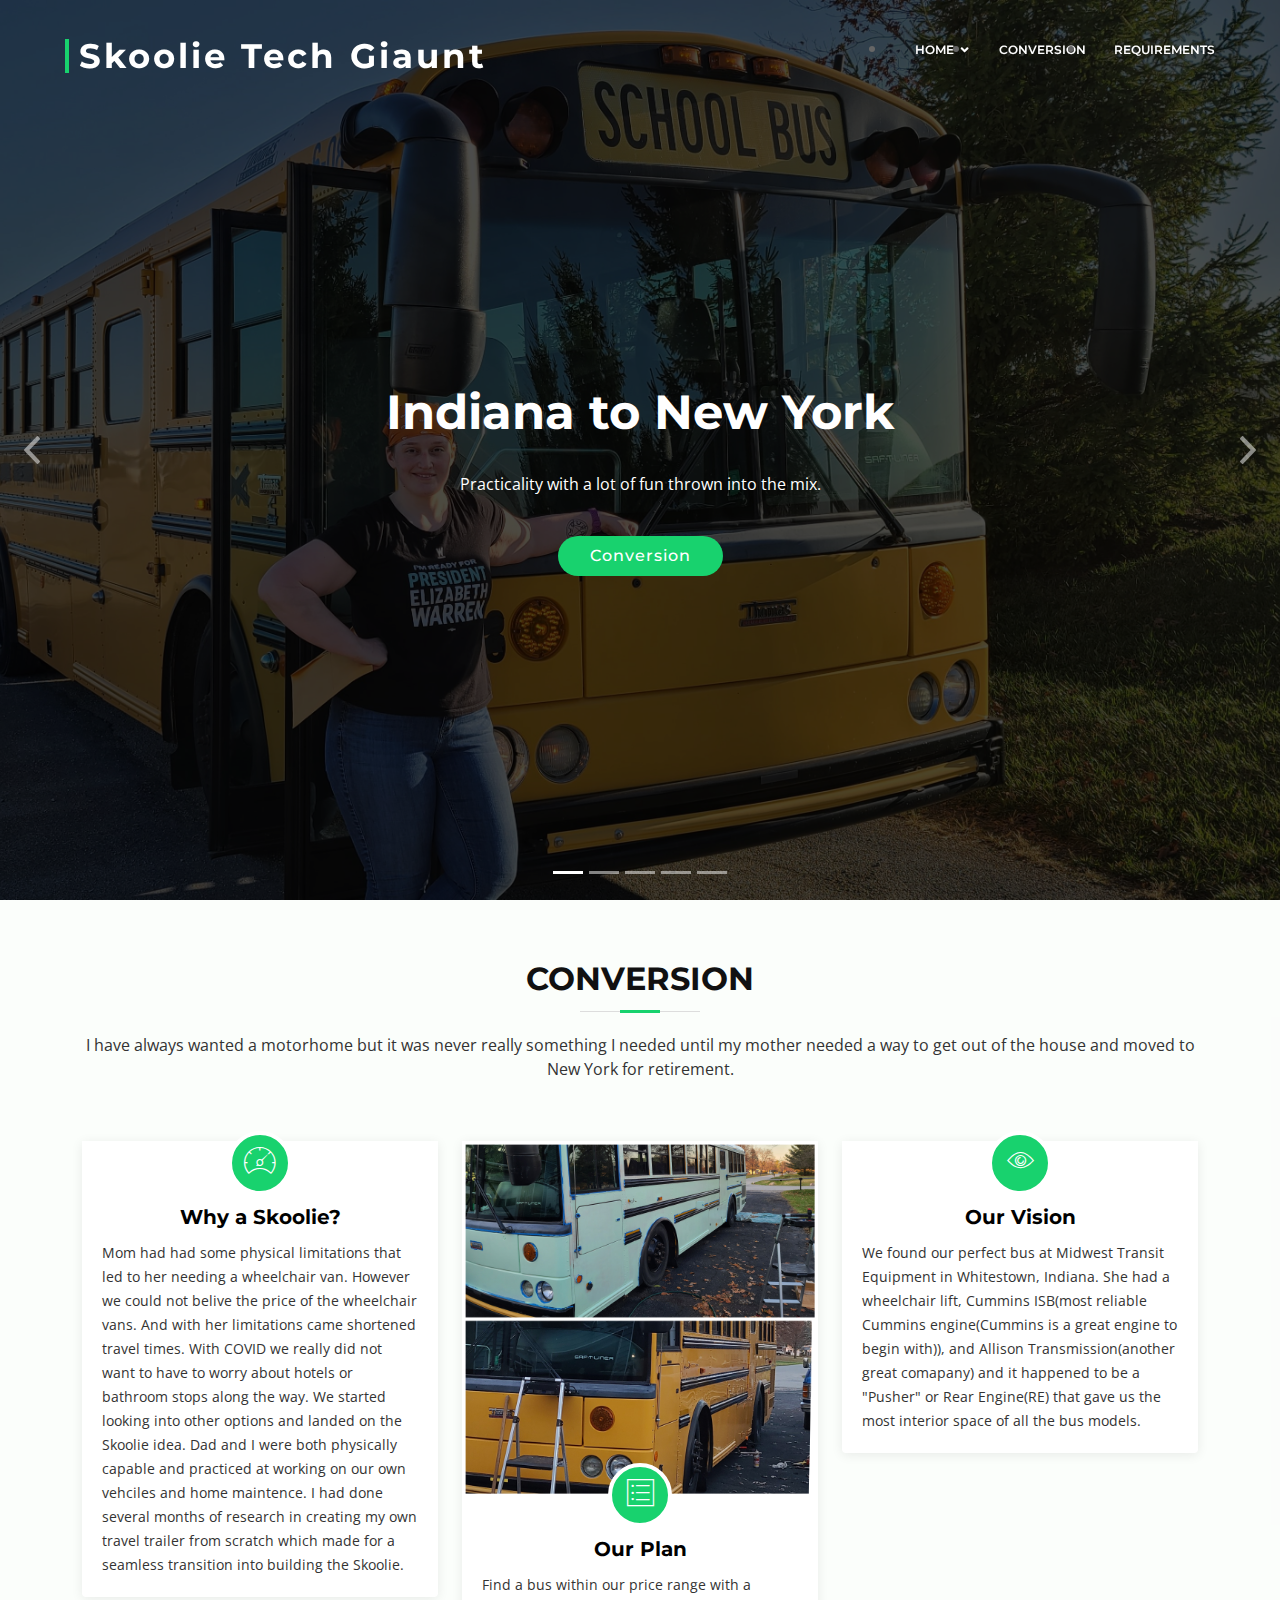
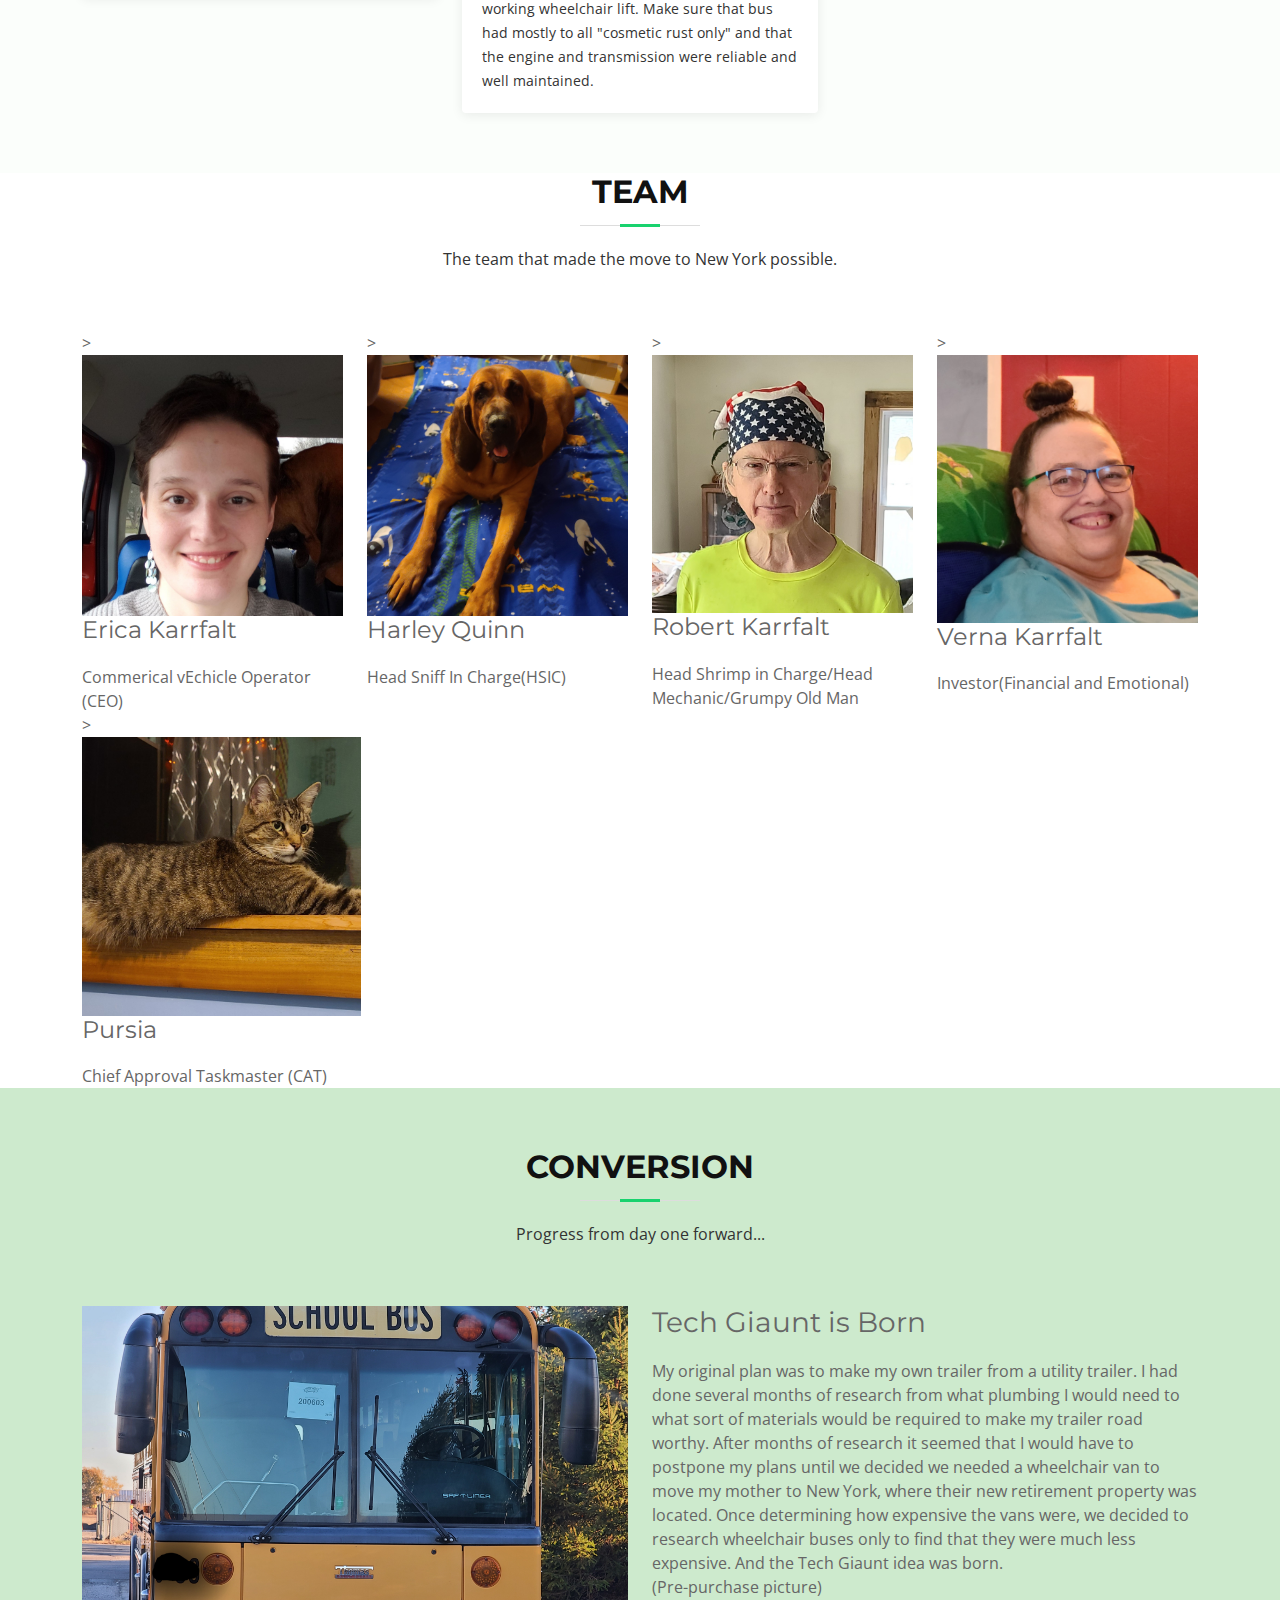
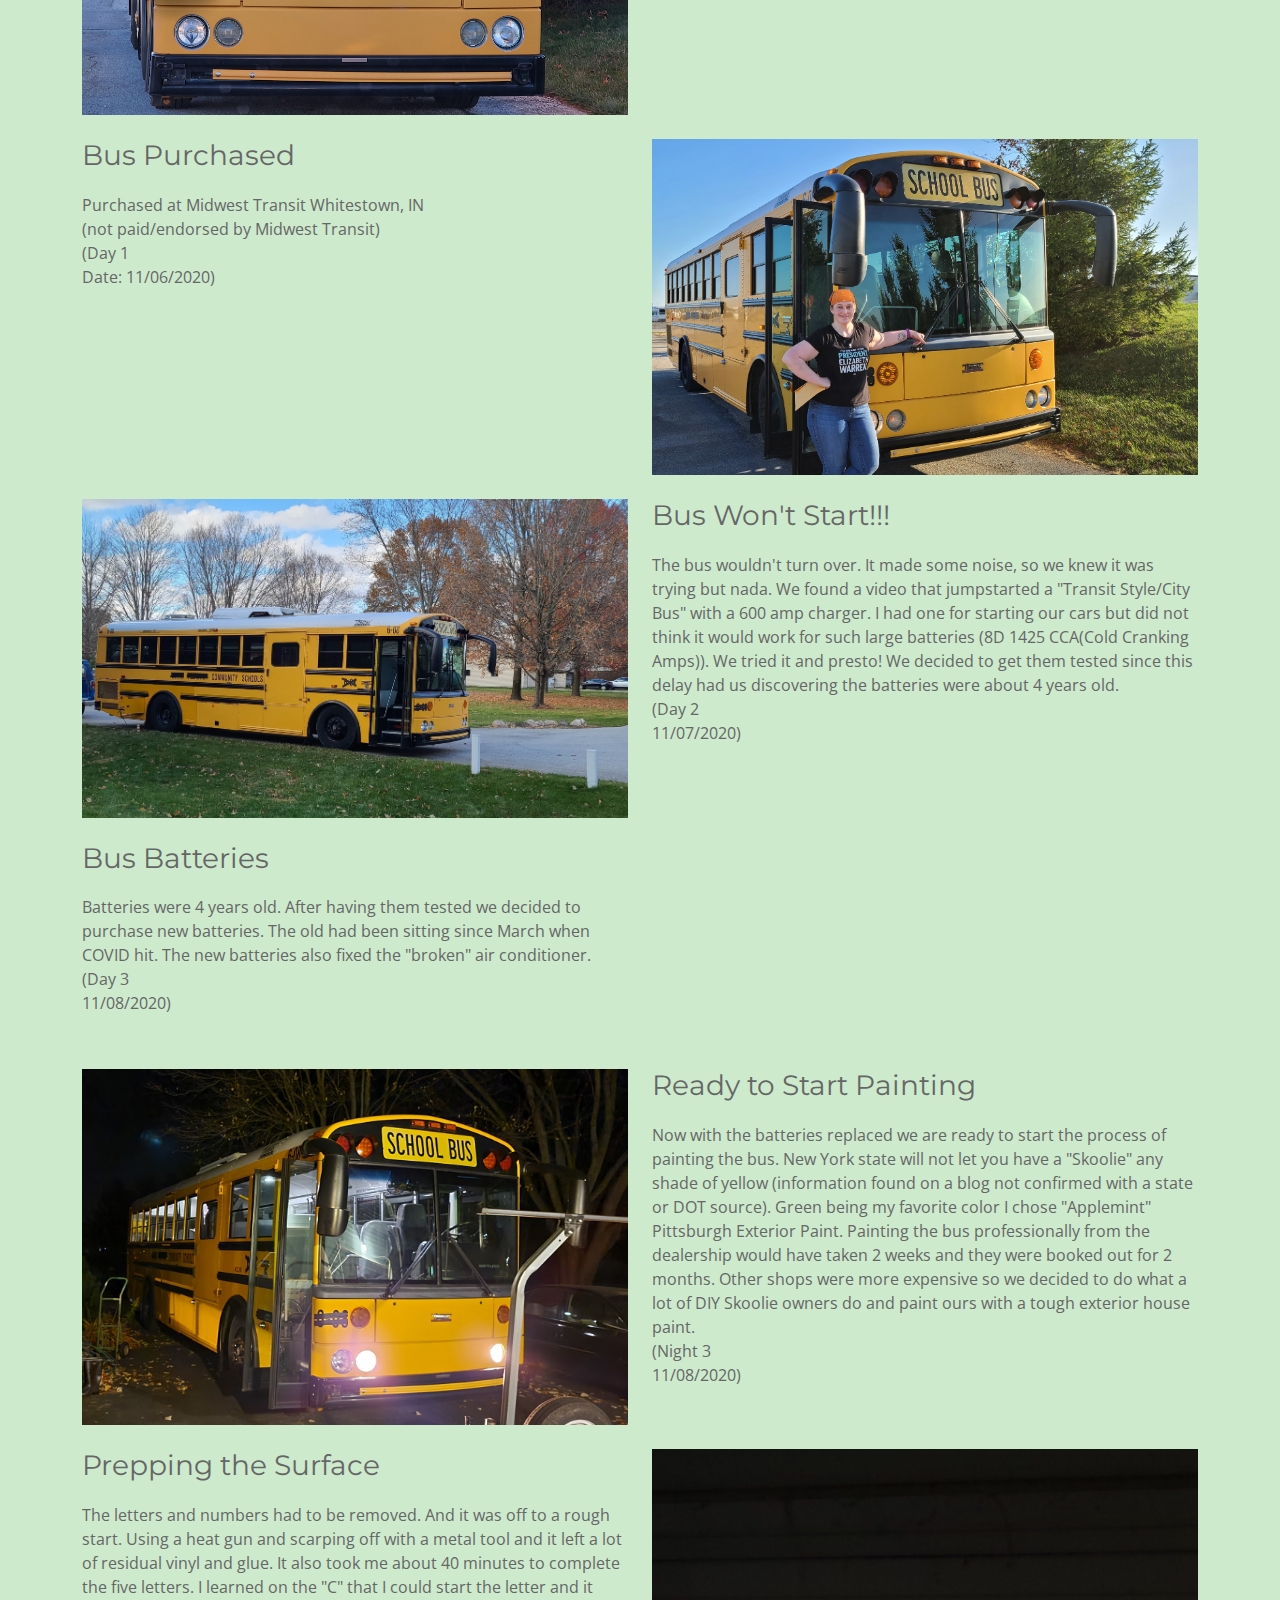
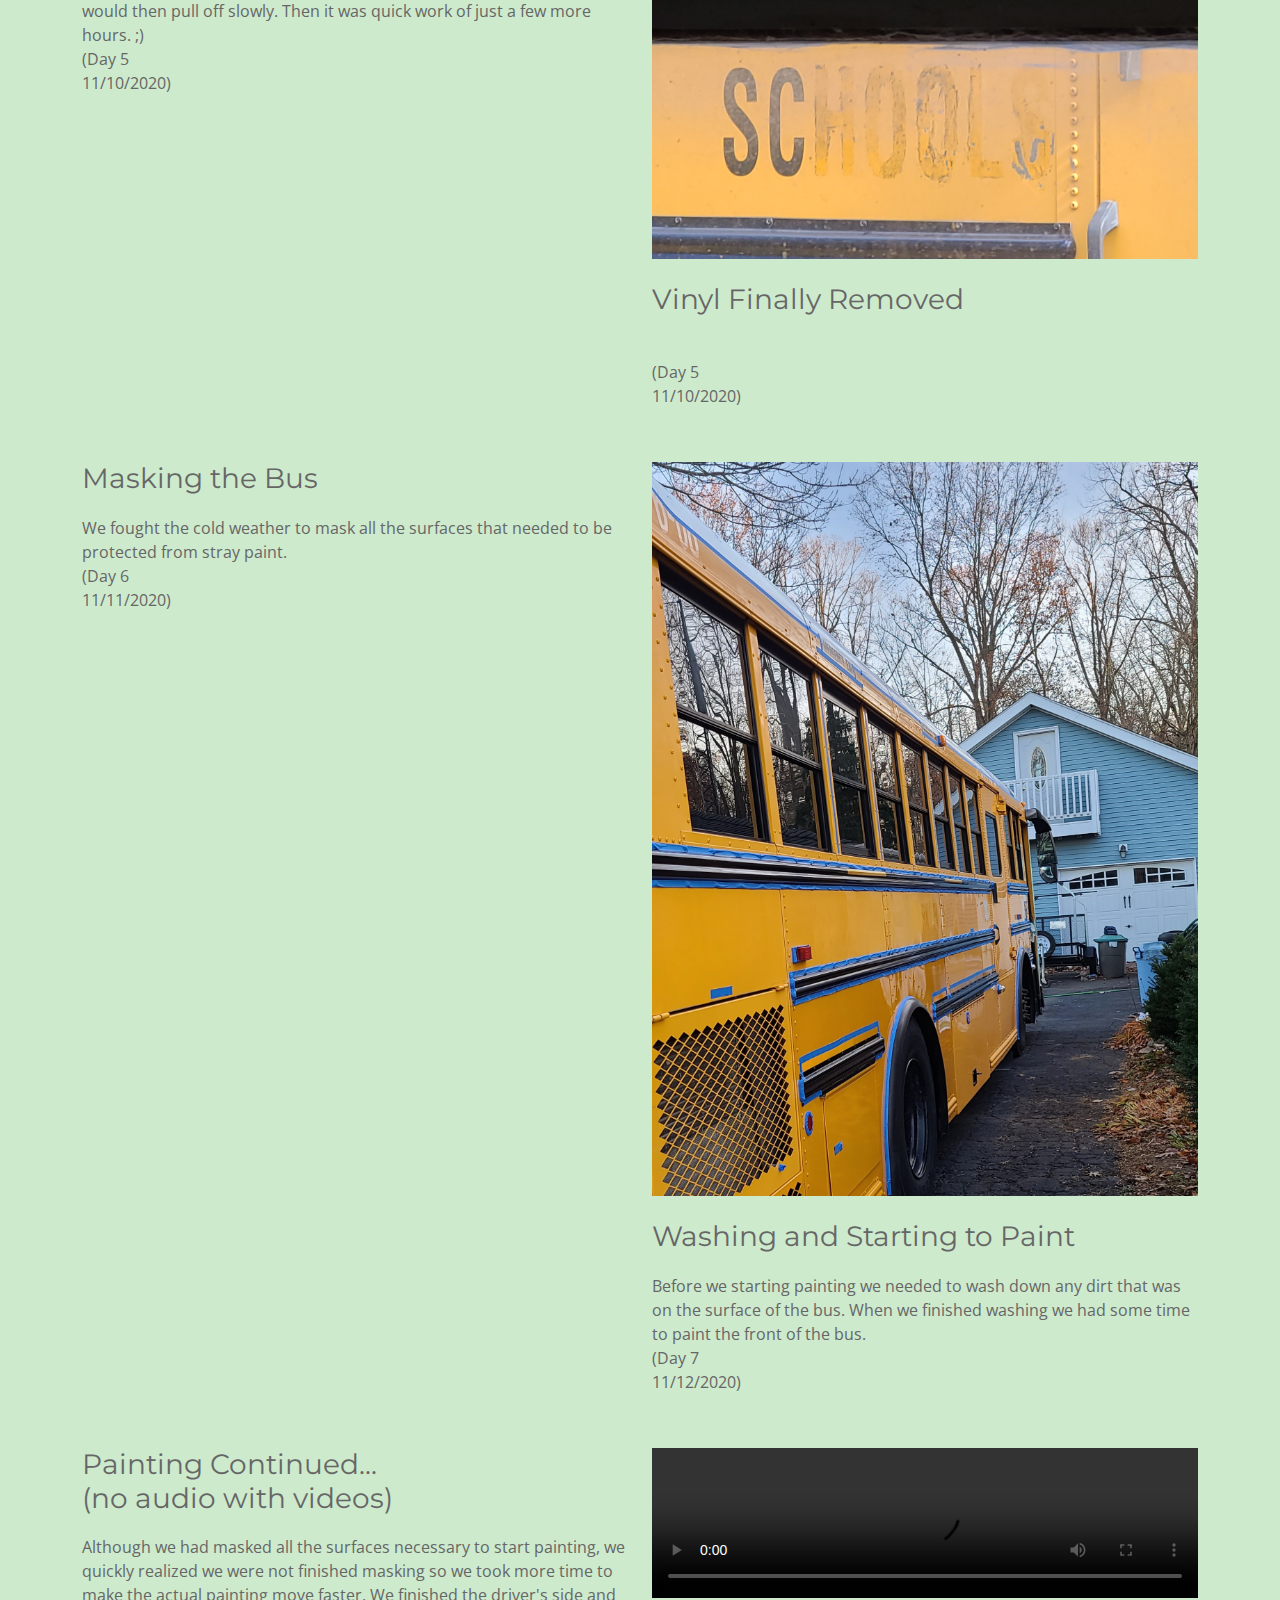
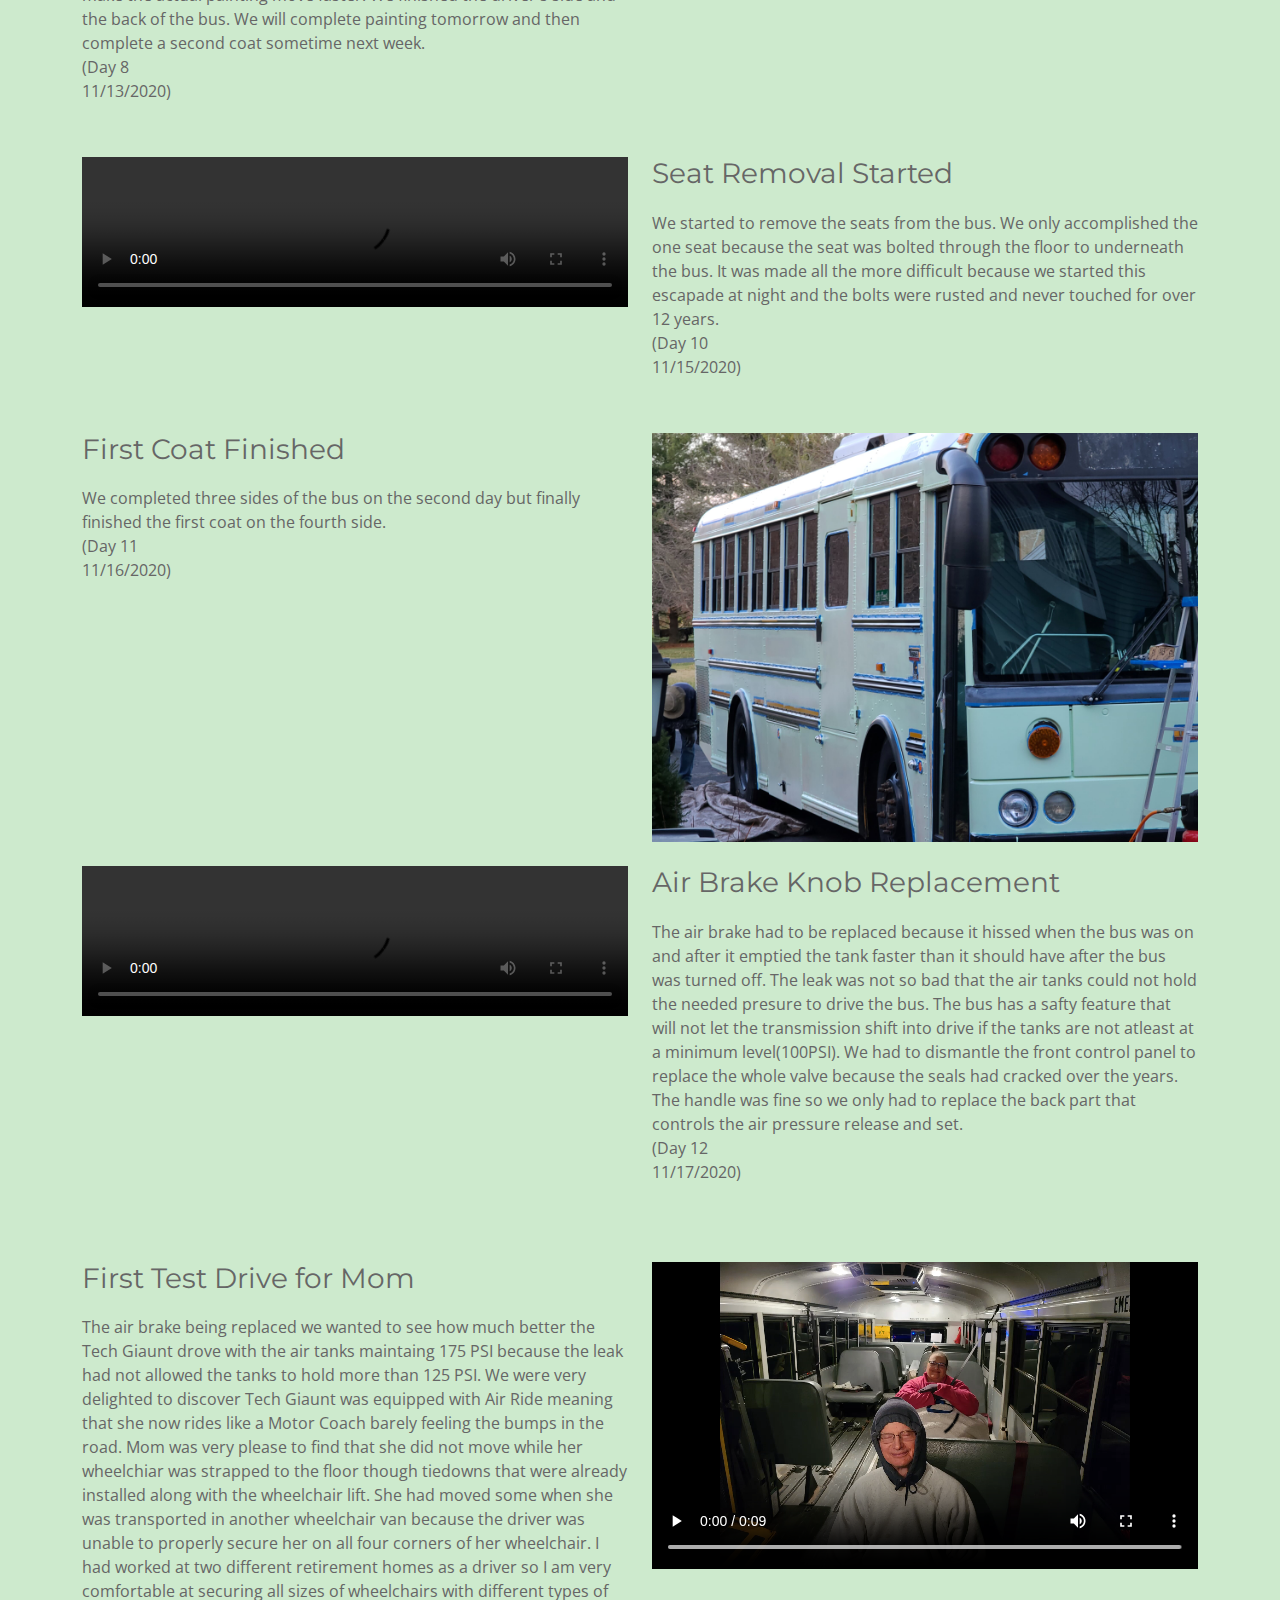
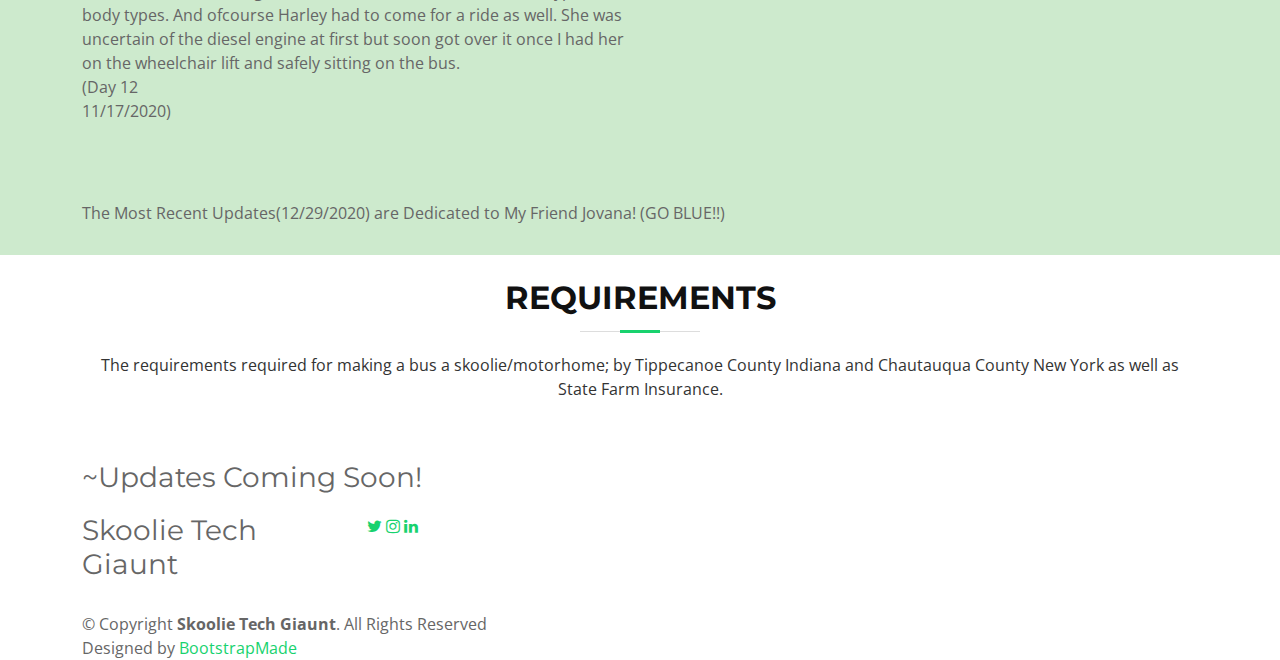
==== commit e2ccd2bd: "Update index.html" ====
--- a/index.html
+++ b/index.html
@@ -796,7 +796,7 @@
         </div>
 </br>
 	<div class="row content">
-		<div class="wrapper">
+		<!--<div class="wrapper">-->
           		<div class="col-lg-6 order-1 order-lg-2">
 				<div class="videoInsert">
             				<video width="100%" controls loop>
@@ -813,7 +813,7 @@
 				11/13/2020)
             			</p>
 			</div>
-        	</div>
+        	<!--</div>-->
 	</div>
 	
 </br>
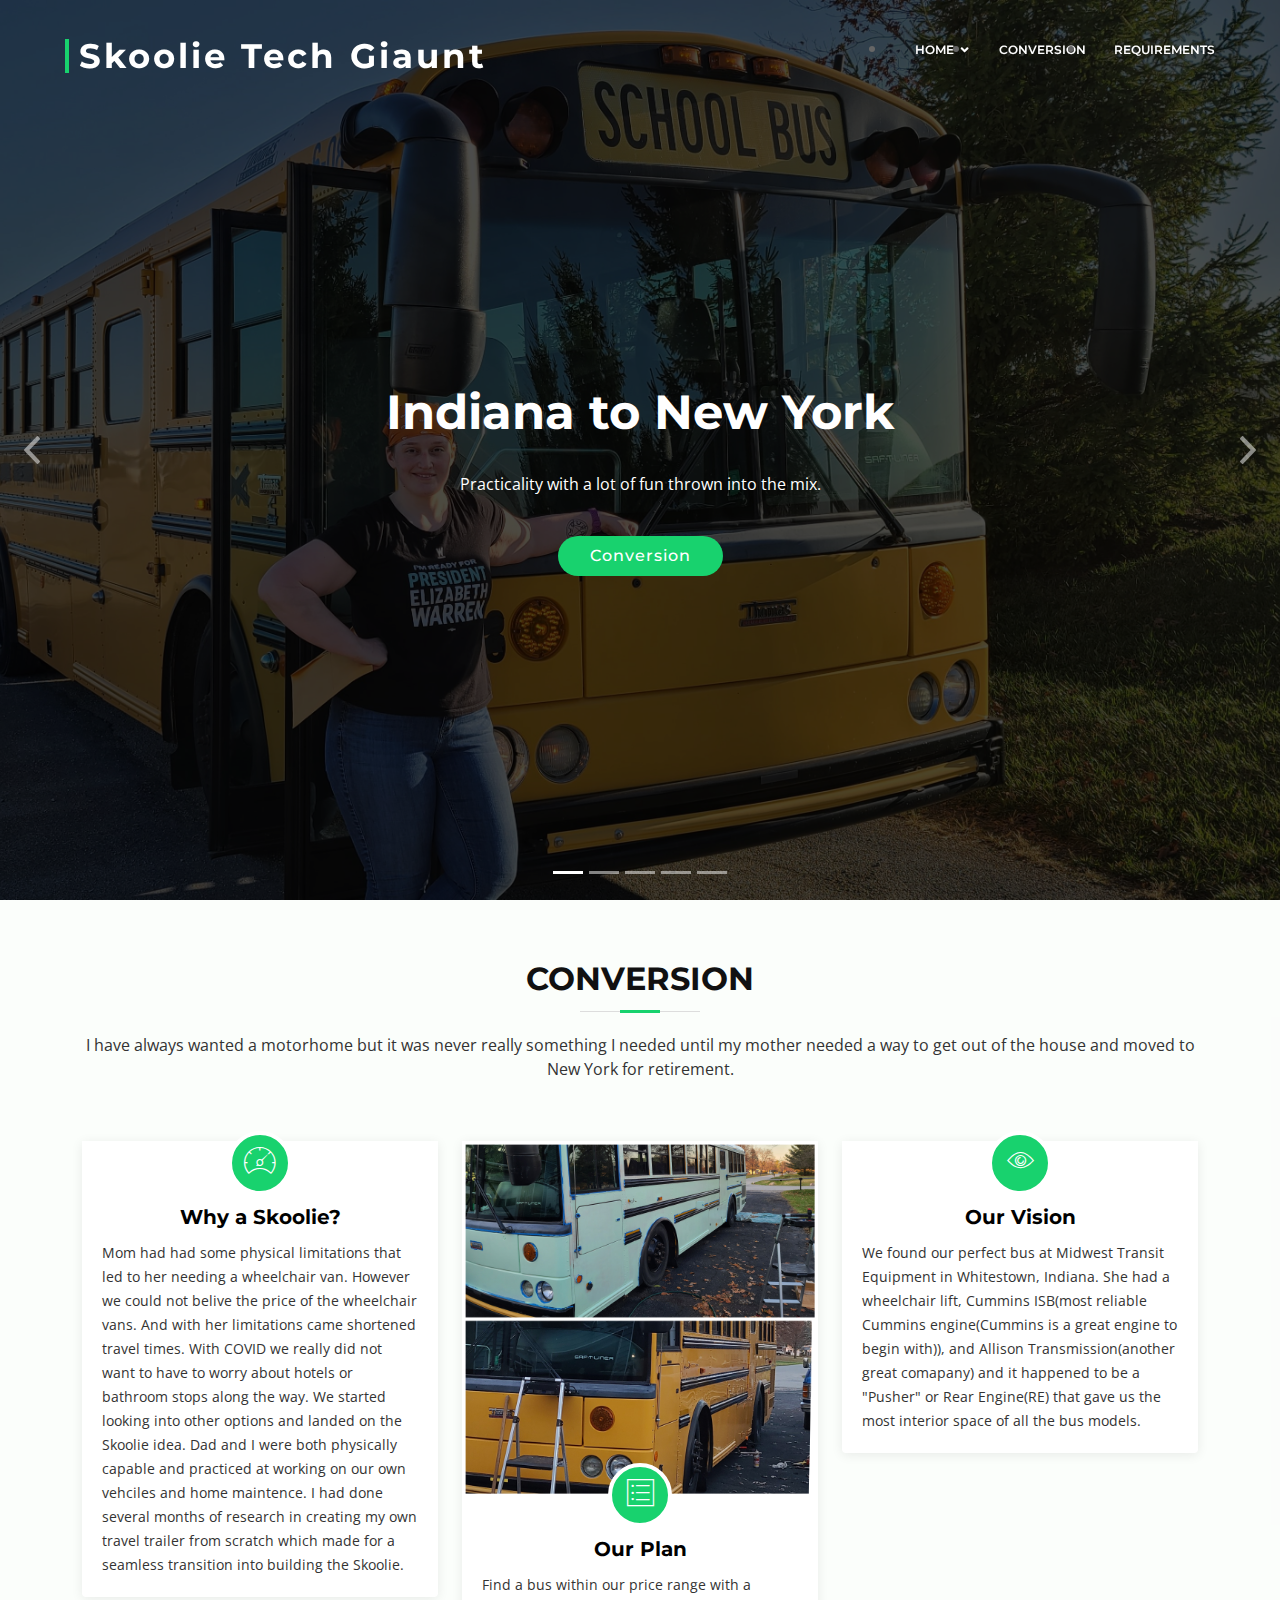
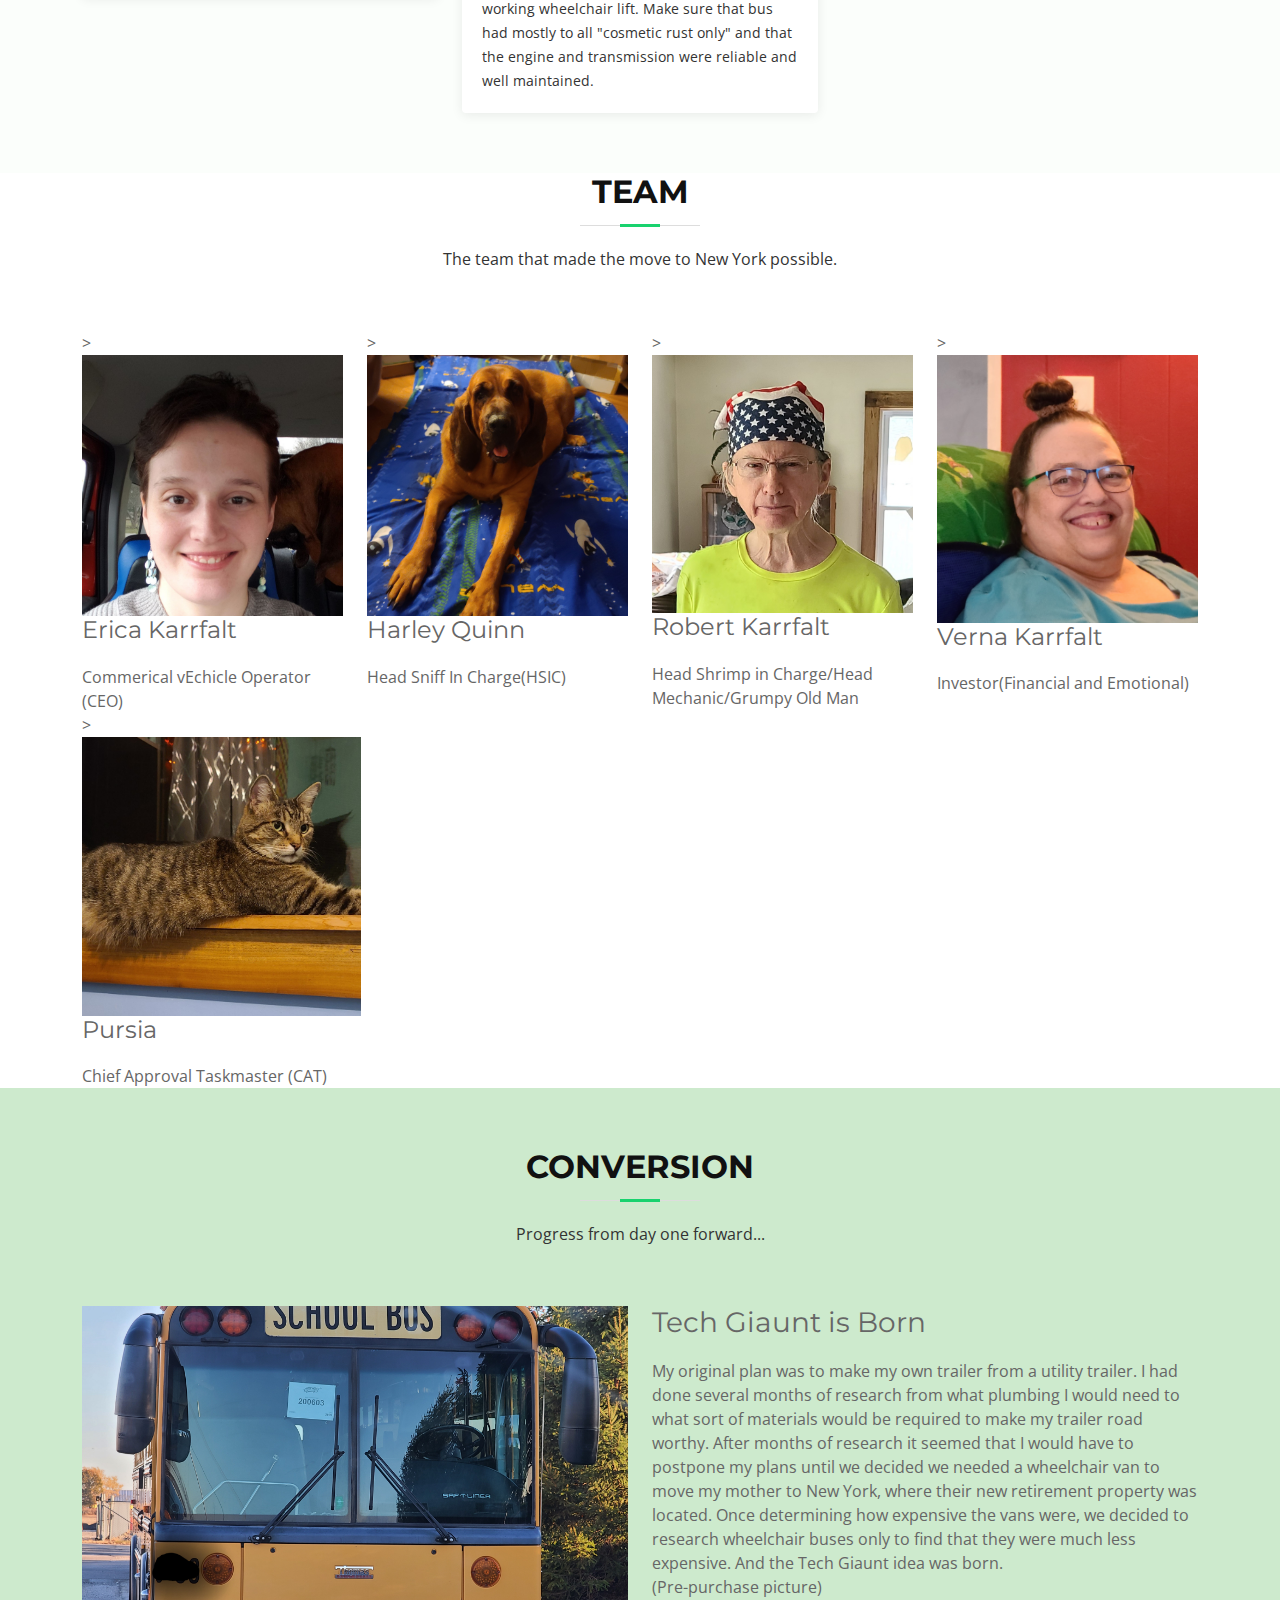
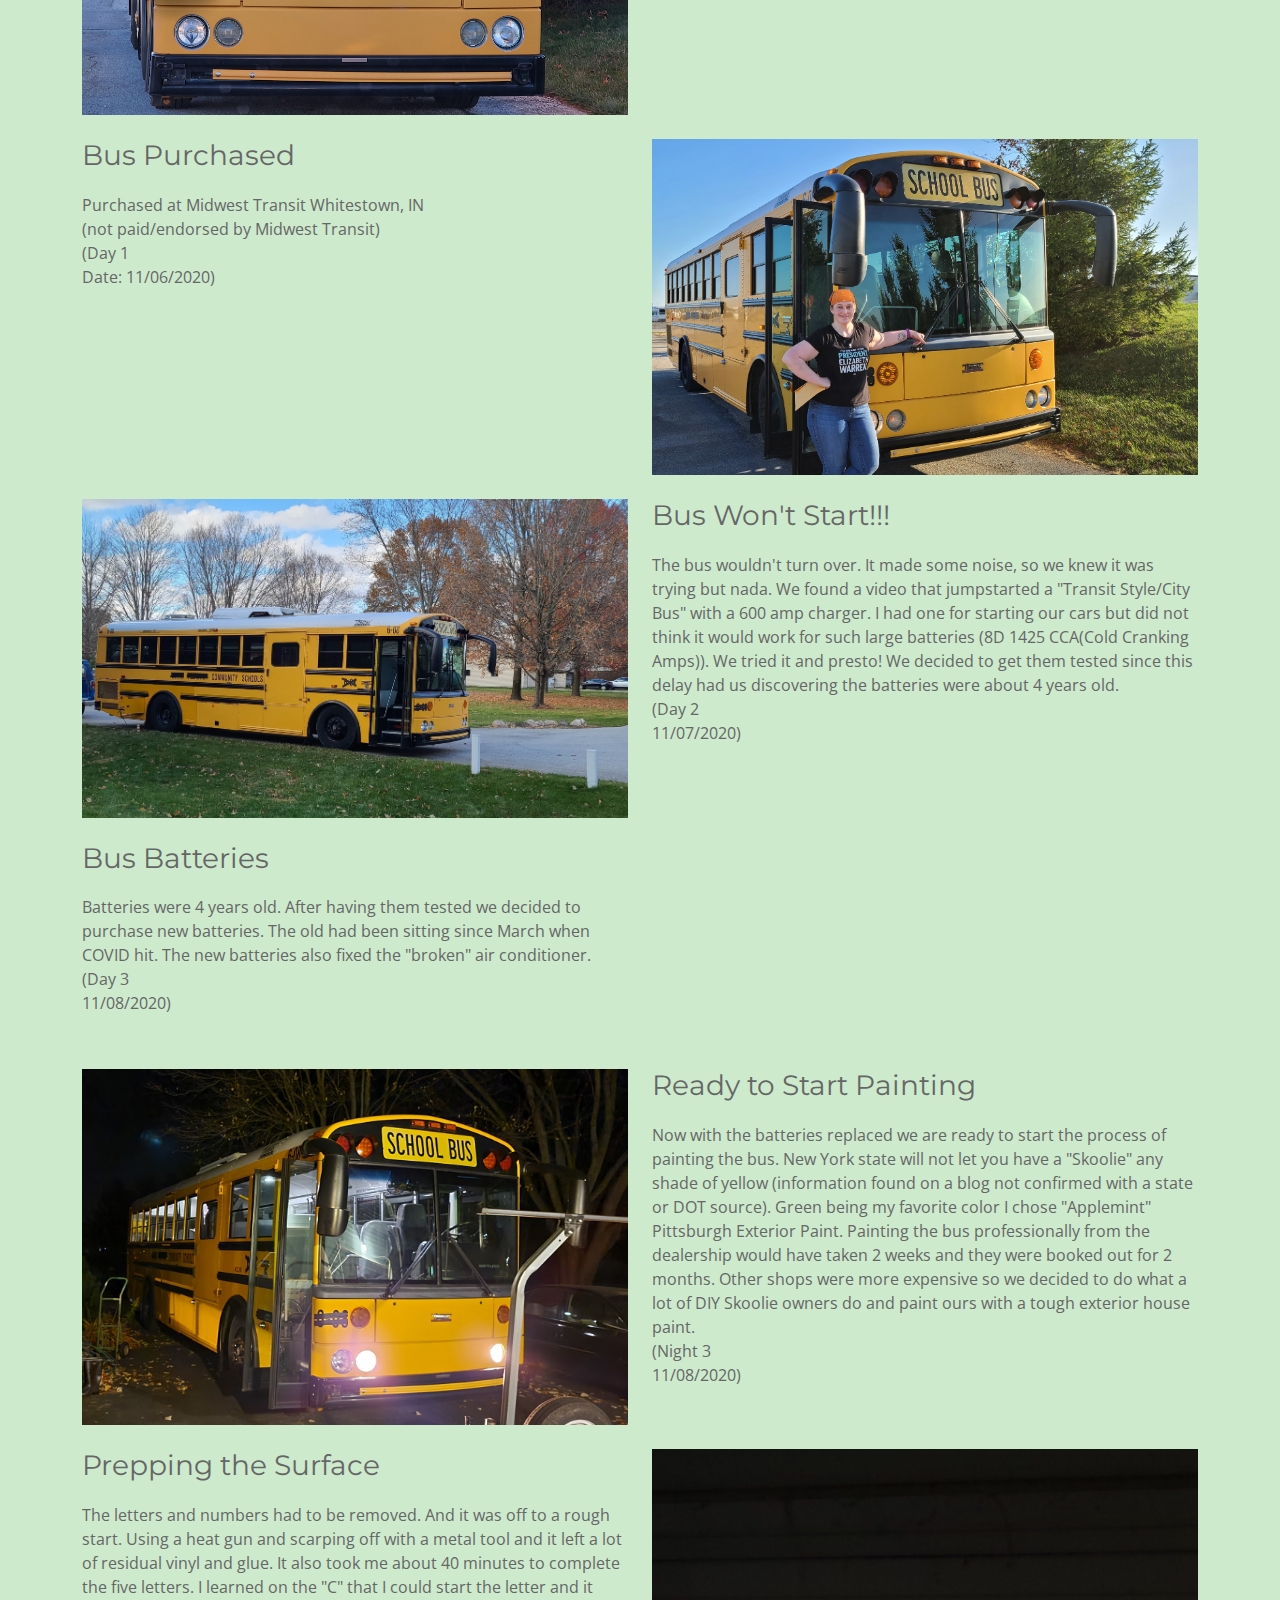
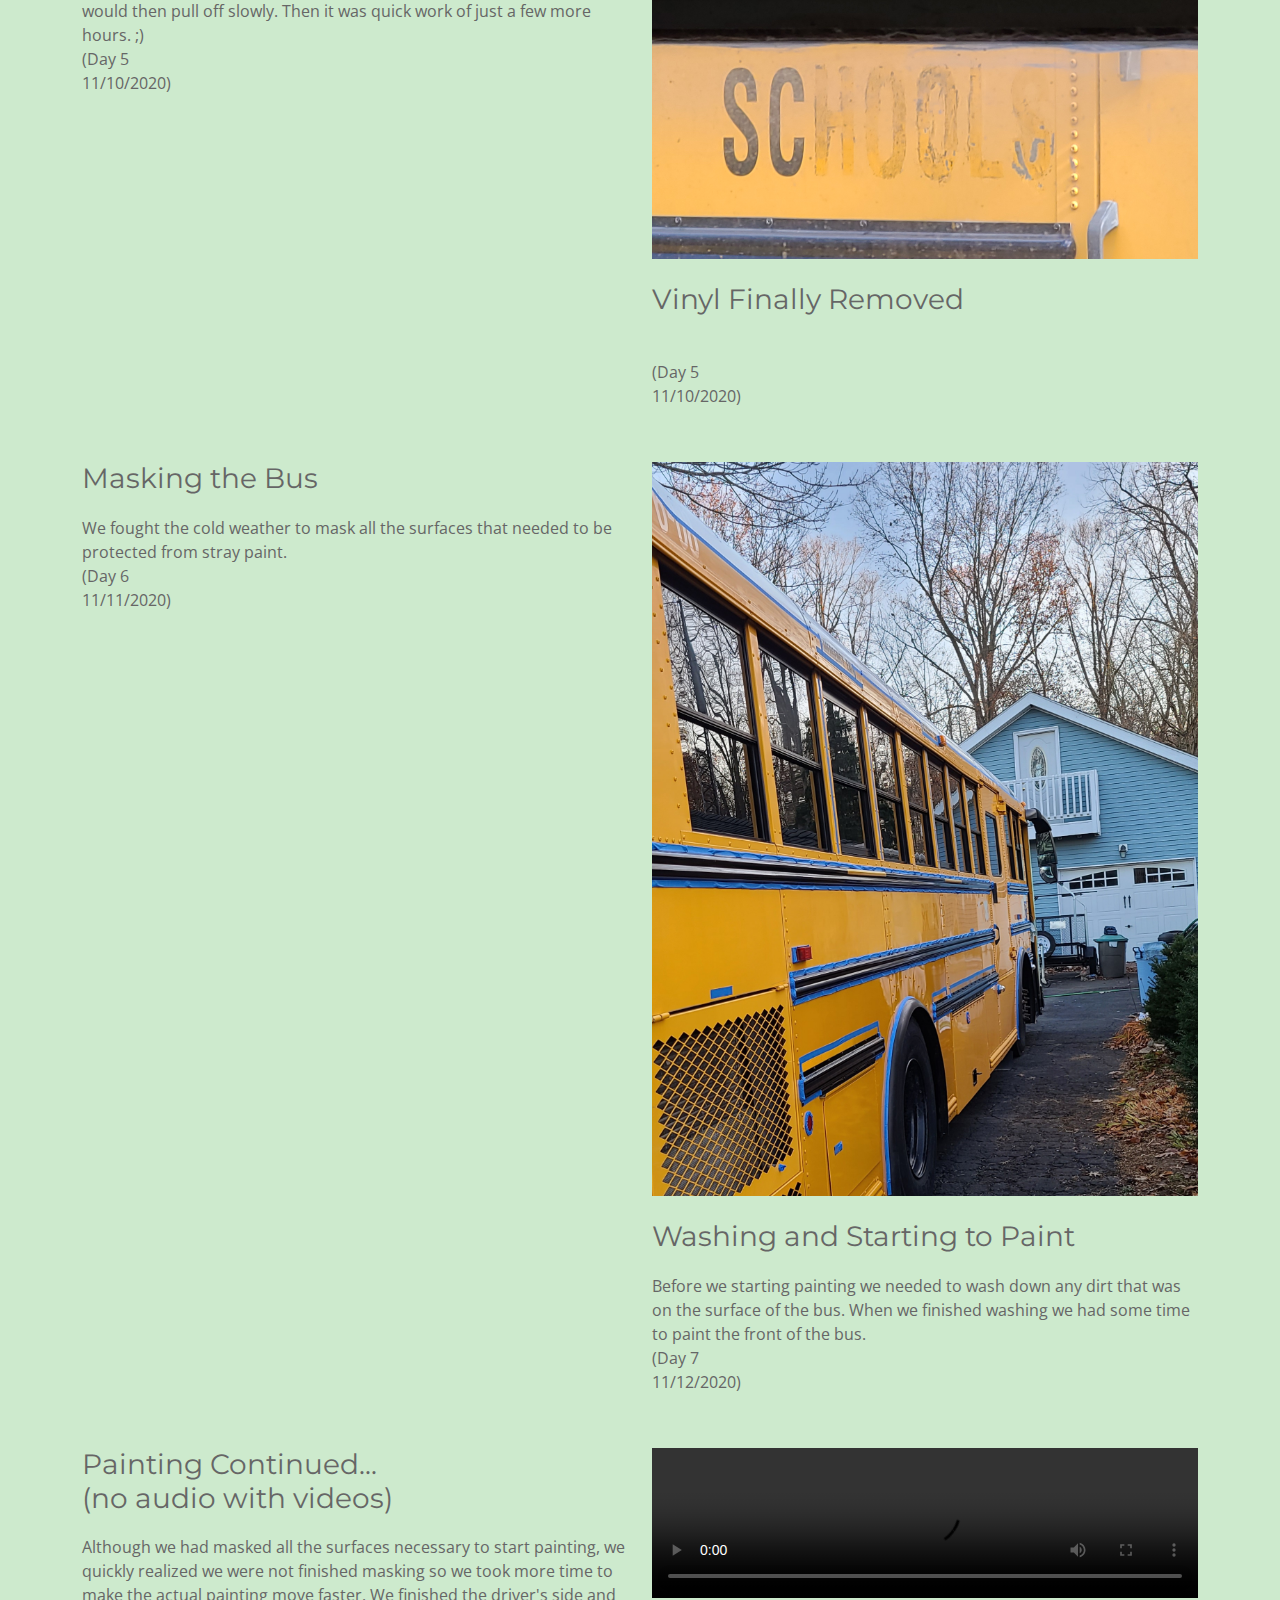
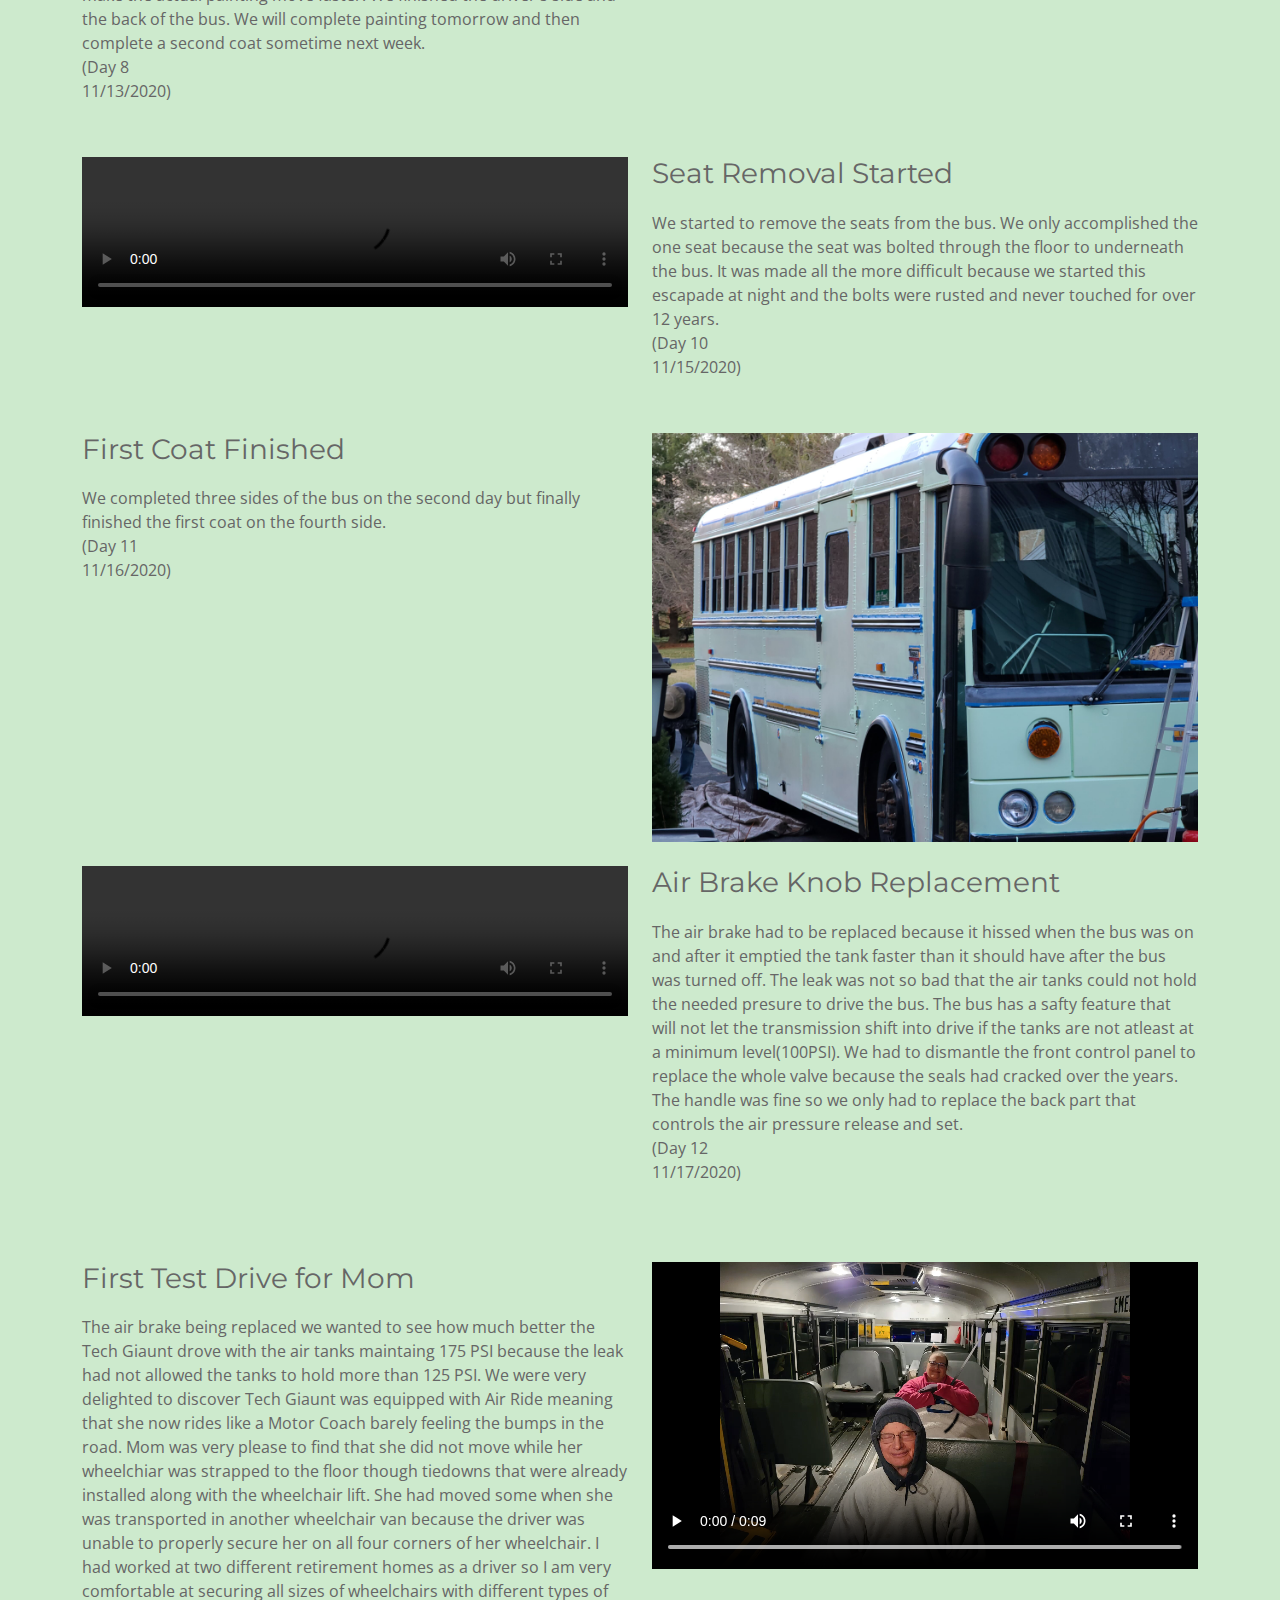
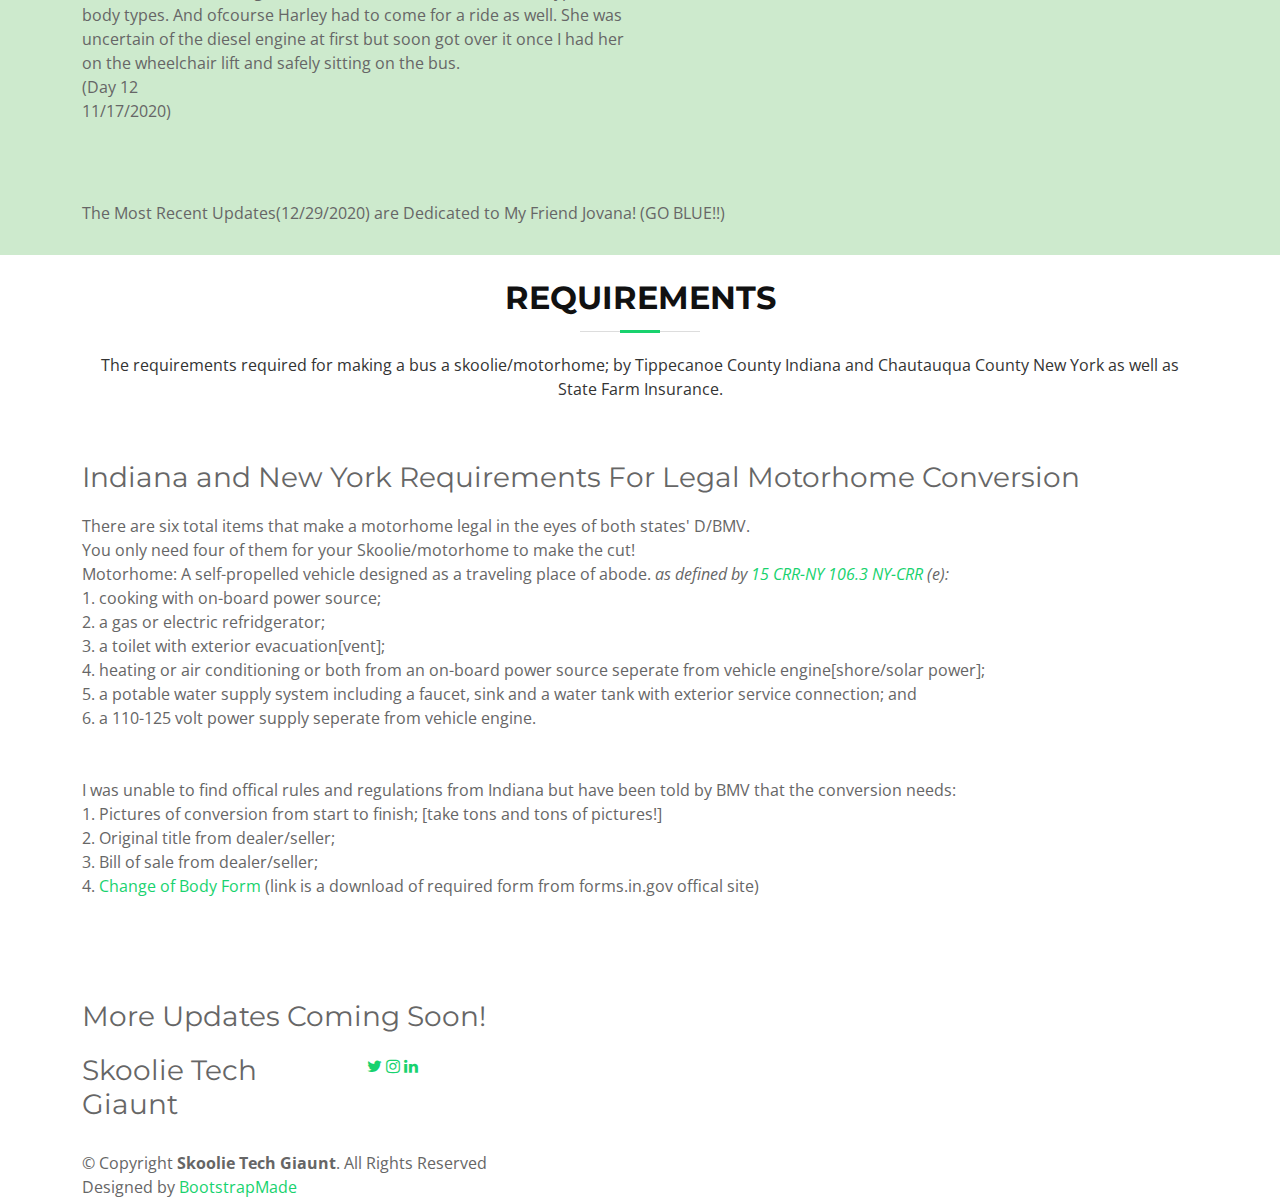
==== commit a2ba6ed9: "Update index.html" ====
--- a/index.html
+++ b/index.html
@@ -795,8 +795,7 @@
 		</div>
         </div>
 </br>
-	<div class="row content">
-		<!--<div class="wrapper">-->
+	<div class="row content"><!--wrapper class was not needed inside the container since major coding was done by bootstrap and they have class conatainers. Need the videoInsert. It allows videos to be responsive in mobile and on computer -->
           		<div class="col-lg-6 order-1 order-lg-2">
 				<div class="videoInsert">
             				<video width="100%" controls loop>
@@ -813,7 +812,6 @@
 				11/13/2020)
             			</p>
 			</div>
-        	<!--</div>-->
 	</div>
 	
 </br>
@@ -879,63 +877,6 @@
         </div>
 </br></br>
 <!-- 	<div class="row content">
-        	<div class="col-lg-6">
-			<video width="500" height="300" controls loop>
-            			<source src="img/secondcoatD13.mp4" type="video/mp4" alt="">
-			</video>	          
-		</div>
-		<div class="col-lg-6 order-2 order-lg-1 pt-3 pt-lg-0">
-        		<h3 class="conversion">Second Coat</h3>
-            		<p class="conversion">
-				The second coat went much faster as we had found the best method for us and our bus.
-</br>				(Day 13 
-</br>				11/18/2020)</p>
-		</div>
-        </div>
-</br> </br>
-
-	<div class="row content">
-	        <div class="col-lg-6">
-			<video width="500" height="300" controls loop>
-            			<source src="img/secondcoatD13.mp4" type="video/mp4" alt="">
-			</video>	          
-		</div>
-        	<div class="col-lg-6 order-2 order-lg-1 pt-3 pt-lg-0">
-            		<h3 class="conversion">Second Coat</h3>
-            		<p class="conversion">
-			The second coat went much faster as we had found the best method for us and our bus.
-</br>			(Day 13 
-</br>			11/18/2020)</p>
-		</div>
- 	</div>
- 	<div class="row content">
-        	<div class="col-lg-6 order-2 order-lg-1 pt-3 pt-lg-0">
-			<img src="img/.jpg" class="img-fluid" alt="">
-          	</div>
-          	<div class="col-lg-6">
-            		<h3>Seat Removal Started</h3>
-            		<p class="conversion">
-				We started to remove the seats from the bus. We only accomplished the one seat because the seat was bolted through the floor to underneath the bus. It was made all the more difficult because we started this escapade at night and the bolts were rusted and never touched for over 12 years. 
-</br>				(Day 10
-</br>				11/16/2020)</p>
-		</div>
-	</div>	
-</br>
-	<div class="row content">
-        	<div class="col-lg-6">
-          	  	<img src="img/prepurchase.jpg" class="img-fluid" alt="">
-        	</div>
-          	<div class="col-lg-6 pt-3 pt-lg-0">
-            		<h3 class="conversion">Tech Giaunt is Born</h3>
-            			<p class="conversion">
-              			My original plan was to make my own trailer from a utility trailer. I had done several months of research from what plumbing I would need to what sort of materials would be required to make my trailer road worthy. 
-				After months of research it seemed that I would have to postpone my plans until we decided we needed a wheelchair van to move my mother to New York, where their new retirement property was located. Once determining how expensive the vans were, we decided to research wheelchair buses only to find that they were much less expensive. And the Tech Giaunt idea was born.</br>
-				(Pre-purchase picture)
-            			</p>
-          	</div>
-        </div>
-</br>
-	<div class="row content">
           	<div class="col-lg-6 order-1 order-lg-2">
             		<img src="img/EricaTechGiauntDay1.jpg" class="img-fluid" alt="">
           	</div>
@@ -952,6 +893,21 @@
           	</div>
         </div>
 </br>
+<div class="row content">
+        	<div class="col-lg-6">
+			<video width="100%" controls loop>
+            			<source src="img/airbrakereplacementD12.mp4" type="video/mp4" alt="">
+			</video>	          
+		</div>
+		<div class="col-lg-6 pt-3 pt-lg-0">
+			<h3 class="conversion">Air Brake Knob Replacement</h3>
+            		<p class="conversion">
+				The air brake had to be replaced because it hissed when the bus was on and after it emptied the tank faster than it should have after the bus was turned off. The leak was not so bad that the air tanks could not hold the needed presure to drive the bus. The bus has a safty feature that will not let the transmission shift into drive if the tanks are not atleast at a minimum level(100PSI). We had to dismantle the front control panel to replace the whole valve because the seals had cracked over the years. The handle was fine so we only had to replace the back part that controls the air pressure release and set.
+</br>				(Day 12
+</br>				11/17/2020)</p>
+		</div>
+        </div>
+</br></br>
 -->
 	<div>
 		<p>The Most Recent Updates(12/29/2020) are Dedicated to My Friend Jovana! (GO BLUE!!)</p>
@@ -960,14 +916,47 @@
 
 </section><!-- End Featured Members Section -->
 </br>
-	<section id="requirements">
+<section id="requirements">
 	<div class="container">
-	<div class="section-header">
-          <h3>Requirements</h3>
-          <p>The requirements required for making a bus a skoolie/motorhome; by Tippecanoe County Indiana and Chautauqua County New York as well as State Farm Insurance.</p>
-        </div>
-<h3>~Updates Coming Soon!</h3>
-</div>
+		<div class="section-header">
+        		<h3>Requirements</h3>
+          		<p>The requirements required for making a bus a skoolie/motorhome; by Tippecanoe County Indiana and Chautauqua County New York as well as State Farm Insurance.</p>
+        	</div>
+			<h3>Indiana and New York Requirements For Legal Motorhome Conversion</h3>
+			
+			<p>There are six total items that make a motorhome legal in the eyes of both states' D/BMV.
+</br>
+				You only need four of them for your Skoolie/motorhome to make the cut!
+</br>
+				Motorhome: A self-propelled vehicle designed as a traveling place of abode. <i>as defined by <a href="https://govt.westlaw.com/nycrr/Document/I504fecb1cd1711dda432a117e6e0f345?viewType=FullText&originationContext=documenttoc&transitionType=CategoryPageItem&contextData=(sc.Default)">15 CRR-NY 106.3 NY-CRR</a> (e):</i>
+</br>
+					1.	cooking with on-board power source;
+</br>
+					2.	a gas or electric refridgerator;
+</br>
+					3.	a toilet with exterior evacuation[vent];
+</br>
+					4.	heating or air conditioning or both from an on-board power source seperate from vehicle engine[shore/solar power];
+</br>
+					5.	a potable water supply system including a faucet, sink and a water tank with exterior service connection; and
+</br>
+					6.	a 110-125 volt power supply seperate from vehicle engine.
+</br></br></br>
+				I was unable to find offical rules and regulations from Indiana but have been told by BMV that the conversion needs:
+</br>					
+					1. Pictures of conversion from start to finish; [take tons and tons of pictures!]
+</br>
+					2. Original title from dealer/seller;
+</br>
+					3. Bill of sale from dealer/seller;
+</br>
+					4. <a href="https://forms.in.gov/Download.aspx?id=5002" >Change of Body Form</a> (link is a download of required form from forms.in.gov offical site)
+</br></br></br></br>
+				
+			</p>
+				<h3>More Updates Coming Soon!</h3>
+		
+	</div>
 </section>
     <!-- ======= Contact Section ======= -->
    <!--<section id="contact" class="section-bg">
